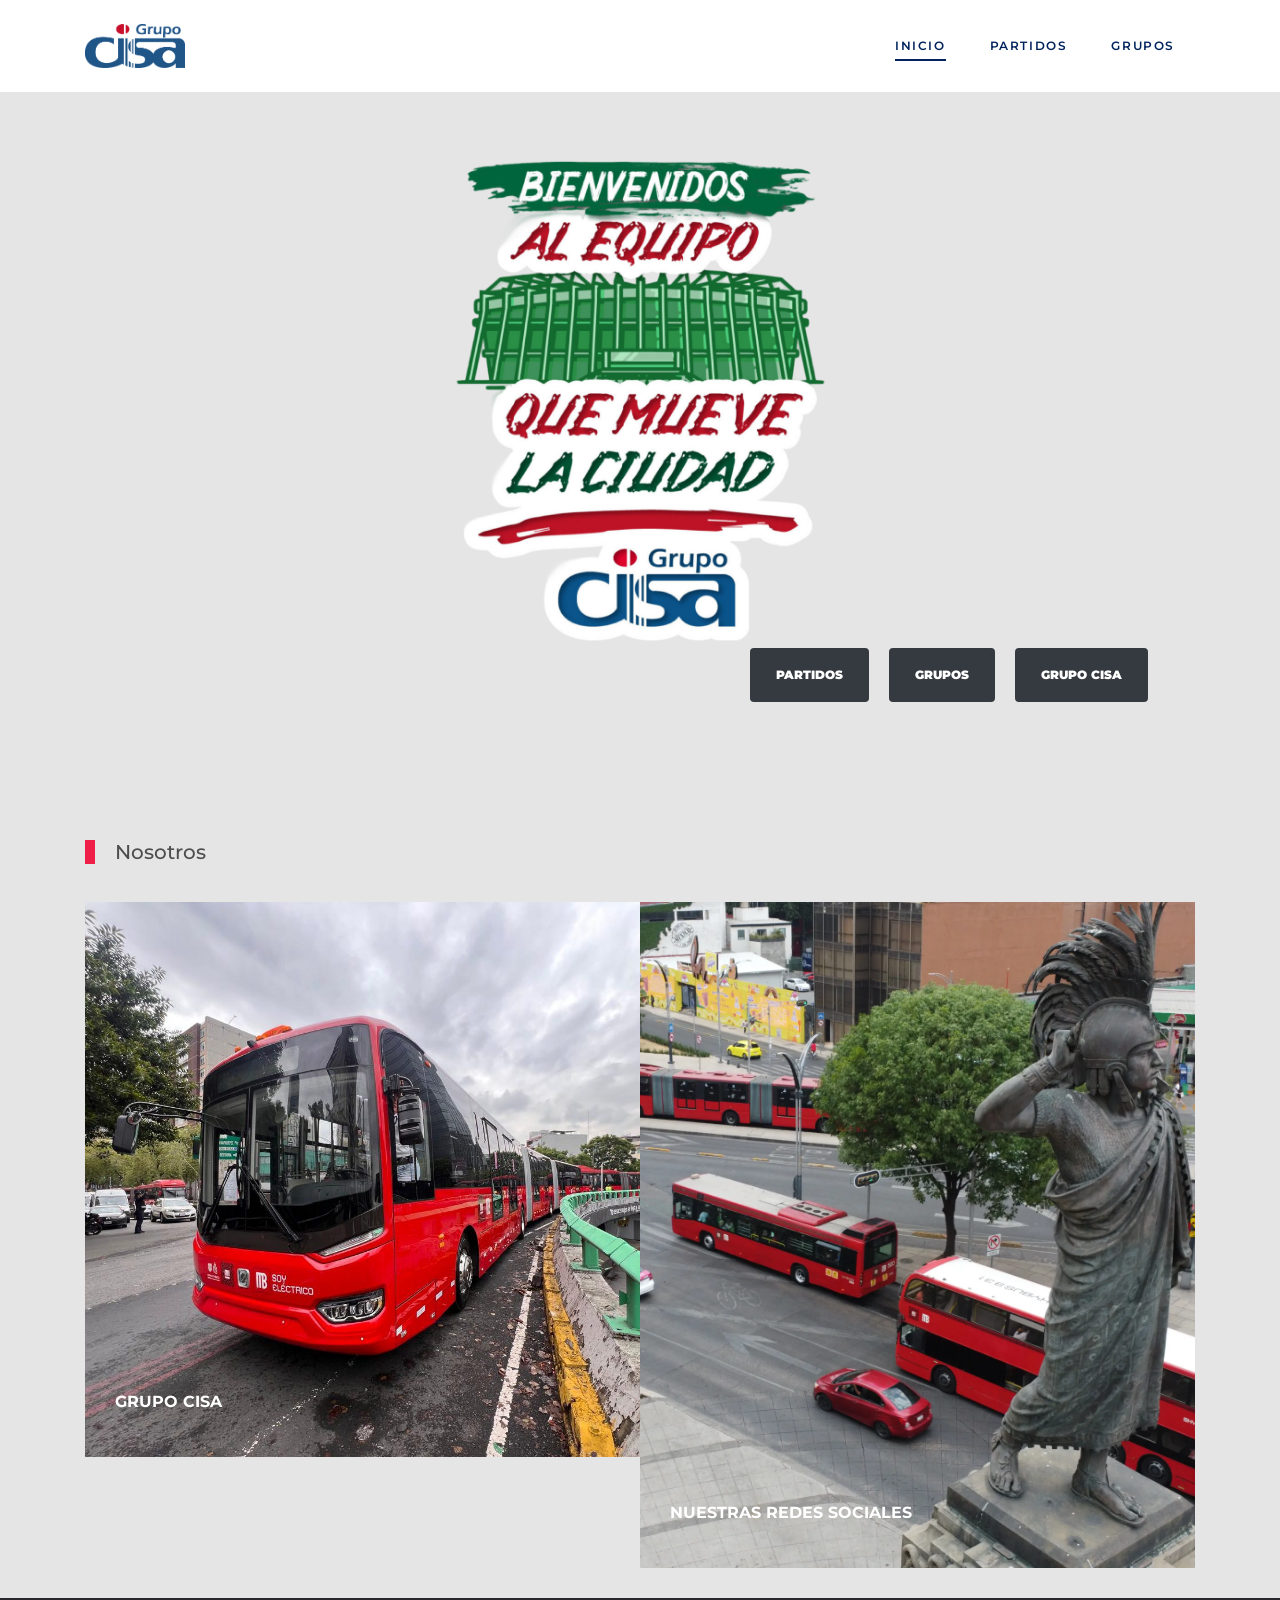
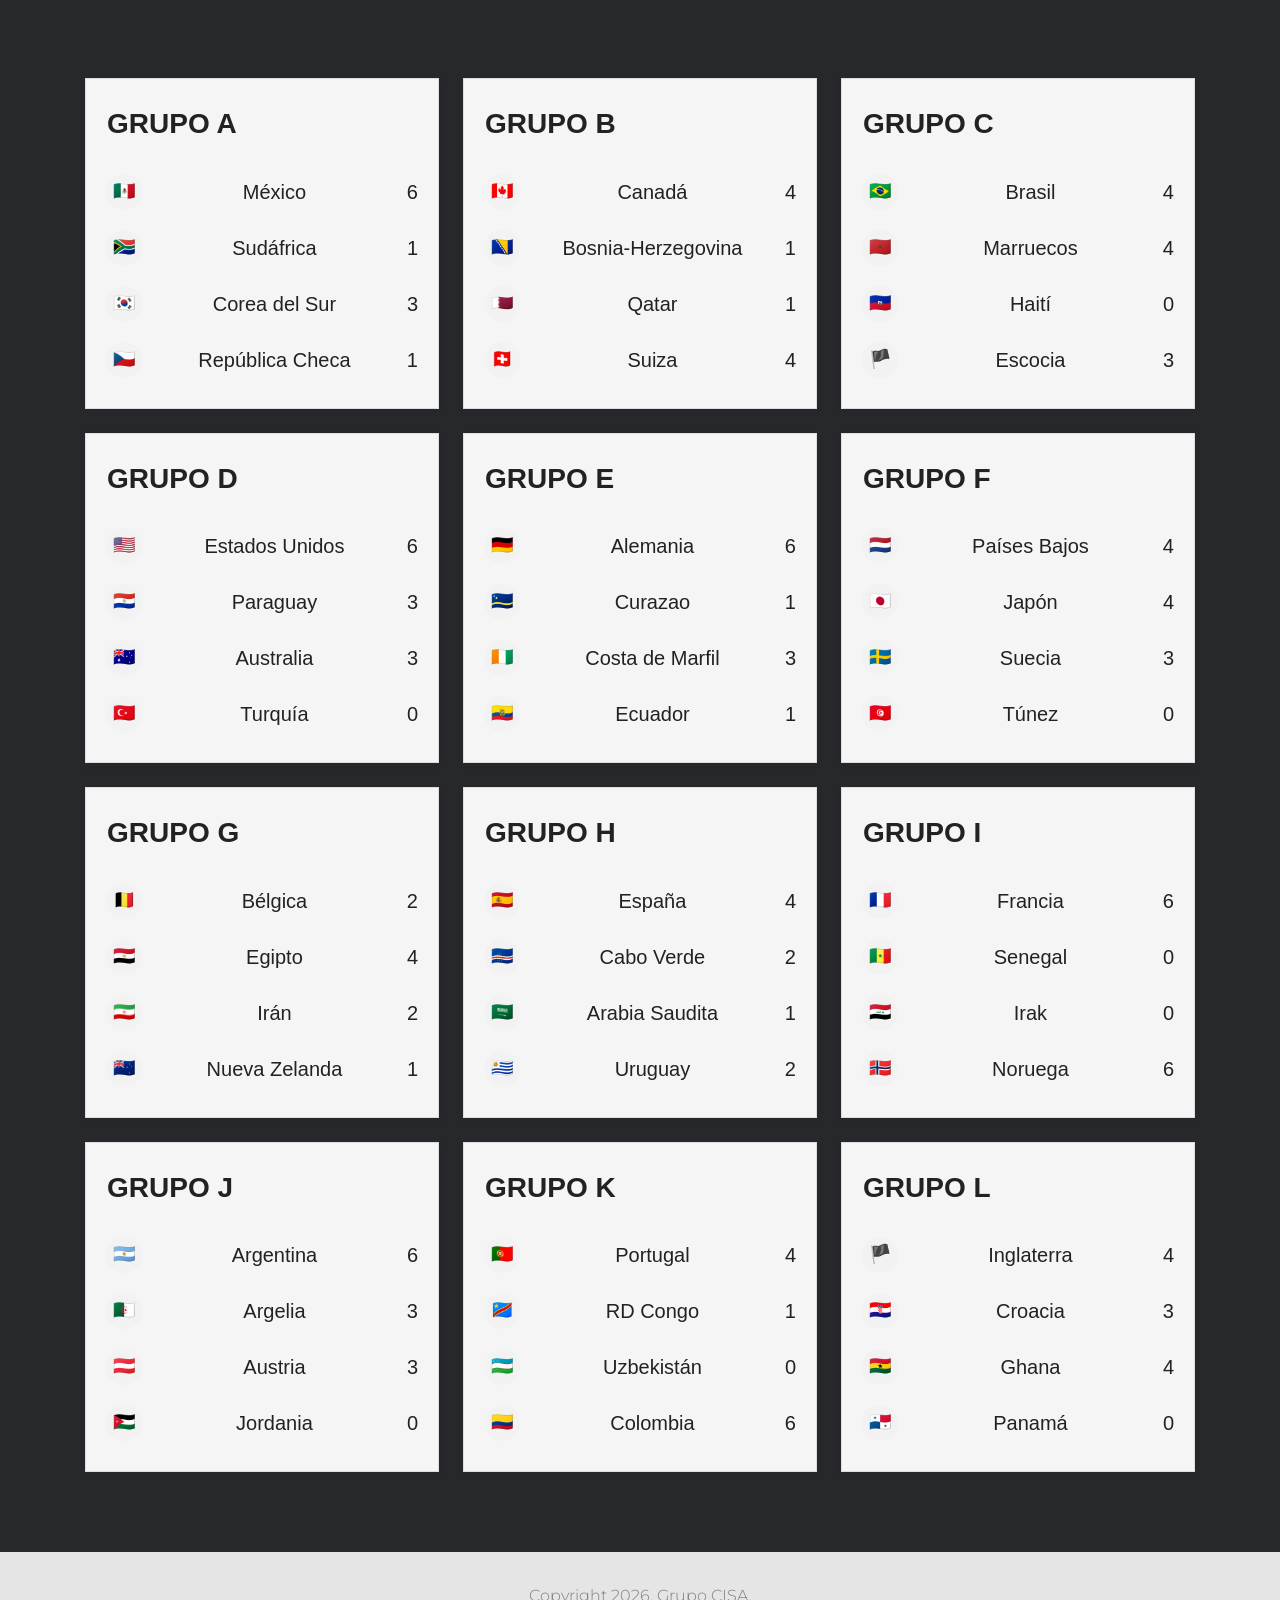
==== index.html @ ce2228f4 "23" ====
<!doctype html>
<html lang="en">
  <head>
    <title>Calendario CISA</title>
    <meta charset="utf-8" />
    <meta name="viewport" content="width=device-width, initial-scale=1, shrink-to-fit=no" />
    <link rel="apple-touch-icon" sizes="57x57" href="/apple-icon-57x57.png" />
    <link rel="apple-touch-icon" sizes="60x60" href="/apple-icon-60x60.png" />
    <link rel="apple-touch-icon" sizes="72x72" href="/apple-icon-72x72.png" />
    <link rel="apple-touch-icon" sizes="76x76" href="/apple-icon-76x76.png" />
    <link rel="apple-touch-icon" sizes="114x114" href="/apple-icon-114x114.png" />
    <link rel="apple-touch-icon" sizes="120x120" href="/apple-icon-120x120.png" />
    <link rel="apple-touch-icon" sizes="144x144" href="/apple-icon-144x144.png" />
    <link rel="apple-touch-icon" sizes="152x152" href="/apple-icon-152x152.png" />
    <link rel="apple-touch-icon" sizes="180x180" href="/apple-icon-180x180.png" />
    <link rel="icon" type="image/png" sizes="192x192" href="/android-icon-192x192.png" />
    <link rel="icon" type="image/png" sizes="32x32" href="/favicon-32x32.png" />
    <link rel="icon" type="image/png" sizes="96x96" href="/favicon-96x96.png" />
    <link rel="icon" type="image/png" sizes="16x16" href="/favicon-16x16.png" />
    <link rel="manifest" href="/manifest.json" />
    <meta name="msapplication-TileColor" content="#ffffff" />
    <meta name="msapplication-TileImage" content="/ms-icon-144x144.png" />
    <meta name="theme-color" content="#ffffff" />

    <link href="https://fonts.googleapis.com/css2?family=Montserrat:wght@400;700&display=swap" rel="stylesheet" />

    <link rel="stylesheet" href="fonts/icomoon/style.css" />

    <link rel="stylesheet" href="css/bootstrap/bootstrap.css" />
    <link rel="stylesheet" href="css/jquery-ui.css" />
    <link rel="stylesheet" href="css/owl.carousel.min.css" />
    <link rel="stylesheet" href="css/owl.theme.default.min.css" />
    <link rel="stylesheet" href="css/owl.theme.default.min.css" />

    <link rel="stylesheet" href="css/jquery.fancybox.min.css" />

    <link rel="stylesheet" href="css/bootstrap-datepicker.css" />

    <link rel="stylesheet" href="fonts/flaticon/font/flaticon.css" />

    <link rel="stylesheet" href="css/aos.css" />

    <link rel="stylesheet" href="css/style.css" />
    <link rel="stylesheet" href="https://cdnjs.cloudflare.com/ajax/libs/animate.css/4.1.1/animate.min.css" />
  </head>

  <body>
    <div class="site-wrap">
      <div class="site-mobile-menu site-navbar-target">
        <div class="site-mobile-menu-header">
          <div class="site-mobile-menu-close">
            <span class="icon-close2 js-menu-toggle"></span>
          </div>
        </div>
        <div class="site-mobile-menu-body"></div>
      </div>

      <header class="site-navbar py-4" role="banner" style="background-color: #ffffff">
        <div class="container">
          <div class="d-flex align-items-center">
            <div class="site-logo cisa-logo">
              <a href="index.html">
                <img src="imagenes-cisa/cisa-logo.png" alt="Logo" />
              </a>
            </div>
            <div class="ml-auto">
              <nav class="site-navigation position-relative text-right" role="navigation">
                <ul class="site-menu main-menu js-clone-nav mr-auto d-none d-lg-block">
                  <li class="active"><a href="index.html" class="nav-link">Inicio</a></li>
                  <li><a href="matches.html" class="nav-link">Partidos</a></li>
                  <li><a href="#grupos-div" class="nav-link">Grupos</a></li>
                </ul>
              </nav>

              <a
                href="#"
                class="d-inline-block d-lg-none site-menu-toggle js-menu-toggle text-black float-right text-blue">
                <span class="icon-menu h3 text-blue"></span
              ></a>
            </div>
          </div>
        </div>
      </header>

      <div class="hero overlay">
        <div class="container">
          <div class="row align-items-center">
            <div class="col-lg-5 ml-auto">
              <p>
                <a href="matches.html" class="btn btn-dark py-3 px-4 mr-3 mb-1 animate__animated animate__bounce"
                  >Partidos</a
                >
                <a href="#grupos-div" class="btn btn-dark py-3 px-4 mr-3 mb-1 animate__animated animate__bounce"
                  >Grupos</a
                >
                <a
                  href="https://grupocisa.com.mx/"
                  class="btn btn-dark py-3 px-4 mr-3 mb-1 animate__animated animate__pulse animate__infinite"
                  >Grupo Cisa</a
                >
              </p>
            </div>
          </div>
        </div>
      </div>

      <div class="latest-news">
        <div class="container">
          <div class="row">
            <div class="col-12 title-section cisa-rojo">
              <h2 class="heading">Nosotros</h2>
            </div>
          </div>
          <div class="row no-gutters">
            <div class="col-md-6 col-lg-6">
              <div class="post-entry">
                <a href="https://grupocisa.com.mx/">
                  <img class="metrobus-img" src="images/cisa-metrobus.jpg" alt="Image" />
                  <div class="caption">
                    <div class="caption-inner">
                      <h3 class="mb-3">GRUPO CISA</h3>
                    </div>
                  </div>
                </a>
              </div>
            </div>
            <div class="col-md-6 col-lg-6">
              <div class="post-entry">
                <a href="https://linktr.ee/grupocisa">
                  <img src="images/grupocisa.webp" alt="Image" class="last-post" />

                  <div class="caption">
                    <div class="caption-inner">
                      <h3 class="mb-3">NUESTRAS REDES SOCIALES</h3>
                    </div>
                  </div>
                </a>
              </div>
            </div>
          </div>
        </div>
      </div>

      <div class="site-section bg-dark text-white" id="grupos-div">
        <div class="container">
          <div class="row">
            <div class="col-lg-12">
              <div class="container-group">
                <div class="group-card">
                  <table>
                    <thead>
                      <tr>
                        <th>GRUPO A</th>
                      </tr>
                    </thead>
                    <tbody>
                      <tr>
                        <td class="country-cell">
                          <img src="images/mexico.svg" alt="México flag" class="flag" />
                          <span>México</span>
                          <span>6</span>
                        </td>
                      </tr>

                      <tr>
                        <td class="country-cell">
                          <img src="images/sudafrica.svg" alt="Sudáfrica flag" class="flag" />
                          <span>Sudáfrica</span>
                          <span>1</span>
                        </td>
                      </tr>

                      <tr>
                        <td class="country-cell">
                          <img src="images/corea_del_sur.svg" alt="Corea del Sur flag" class="flag" />
                          <span>Corea del Sur</span>
                          <span>3</span>
                        </td>
                      </tr>

                      <tr>
                        <td class="country-cell">
                          <img src="images/republica_checa.svg" alt="República Checa flag" class="flag" />
                          <span>República Checa</span>
                          <span>1</span>
                        </td>
                      </tr>
                    </tbody>
                  </table>
                </div>

                <div class="group-card">
                  <table>
                    <thead>
                      <tr>
                        <th>GRUPO B</th>
                      </tr>
                    </thead>
                    <tbody>
                      <tr>
                        <td class="country-cell">
                          <img src="images/canada.svg" alt="Canadá flag" class="flag" />
                          <span>Canadá</span>
                          <span>4</span>
                        </td>
                      </tr>

                      <tr>
                        <td class="country-cell">
                          <img src="images/bosnia-herzegovina.svg" alt="Bosnia-Herzegovina flag" class="flag" />
                          <span>Bosnia-Herzegovina</span>
                          <span>1</span>
                        </td>
                      </tr>

                      <tr>
                        <td class="country-cell">
                          <img src="images/qatar.svg" alt="Qatar flag" class="flag" />
                          <span>Qatar</span>
                          <span>1</span>
                        </td>
                      </tr>

                      <tr>
                        <td class="country-cell">
                          <img src="images/suiza.svg" alt="Suiza flag" class="flag" />
                          <span>Suiza</span>
                          <span>4</span>
                        </td>
                      </tr>
                    </tbody>
                  </table>
                </div>

                <div class="group-card">
                  <table>
                    <thead>
                      <tr>
                        <th>GRUPO C</th>
                      </tr>
                    </thead>
                    <tbody>
                      <tr>
                        <td class="country-cell">
                          <img src="images/brasil.svg" alt="Brasil flag" class="flag" />
                          <span>Brasil</span>
                          <span>4</span>
                        </td>
                      </tr>

                      <tr>
                        <td class="country-cell">
                          <img src="images/marruecos.svg" alt="Marruecos flag" class="flag" />
                          <span>Marruecos</span>
                          <span>4</span>
                        </td>
                      </tr>

                      <tr>
                        <td class="country-cell">
                          <img src="images/haiti.svg" alt="Haití flag" class="flag" />
                          <span>Haití</span>
                          <span>0</span>
                        </td>
                      </tr>

                      <tr>
                        <td class="country-cell">
                          <img src="images/escocia.svg" alt="Escocia flag" class="flag" />
                          <span>Escocia</span>
                          <span>3</span>
                        </td>
                      </tr>
                    </tbody>
                  </table>
                </div>

                <div class="group-card">
                  <table>
                    <thead>
                      <tr>
                        <th>GRUPO D</th>
                      </tr>
                    </thead>
                    <tbody>
                      <tr>
                        <td class="country-cell">
                          <img src="images/estados_unidos.svg" alt="Estados Unidos flag" class="flag" />
                          <span>Estados Unidos</span>
                          <span>6</span>
                        </td>
                      </tr>

                      <tr>
                        <td class="country-cell">
                          <img src="images/paraguay.svg" alt="Paraguay flag" class="flag" />
                          <span>Paraguay</span>
                          <span>3</span>
                        </td>
                      </tr>

                      <tr>
                        <td class="country-cell">
                          <img src="images/australia.svg" alt="Australia flag" class="flag" />
                          <span>Australia</span>
                          <span>3</span>
                        </td>
                      </tr>

                      <tr>
                        <td class="country-cell">
                          <img src="images/turquia.svg" alt="Turquía flag" class="flag" />
                          <span>Turquía</span>
                          <span>0</span>
                        </td>
                      </tr>
                    </tbody>
                  </table>
                </div>

                <div class="group-card">
                  <table>
                    <thead>
                      <tr>
                        <th>GRUPO E</th>
                      </tr>
                    </thead>
                    <tbody>
                      <tr>
                        <td class="country-cell">
                          <img src="images/alemania.svg" alt="Alemania flag" class="flag" />
                          <span>Alemania</span>
                          <span>6</span>
                        </td>
                      </tr>

                      <tr>
                        <td class="country-cell">
                          <img src="images/curazao.svg" alt="Curazao flag" class="flag" />
                          <span>Curazao</span>
                          <span>1</span>
                        </td>
                      </tr>

                      <tr>
                        <td class="country-cell">
                          <img src="images/costa_de_marfil.svg" alt="Costa de Marfil flag" class="flag" />
                          <span>Costa de Marfil</span>
                          <span>3</span>
                        </td>
                      </tr>

                      <tr>
                        <td class="country-cell">
                          <img src="images/ecuador.svg" alt="Ecuador flag" class="flag" />
                          <span>Ecuador</span>
                          <span>1</span>
                        </td>
                      </tr>
                    </tbody>
                  </table>
                </div>

                <div class="group-card">
                  <table>
                    <thead>
                      <tr>
                        <th>GRUPO F</th>
                      </tr>
                    </thead>
                    <tbody>
                      <tr>
                        <td class="country-cell">
                          <img src="images/paises_bajos.svg" alt="Países Bajos flag" class="flag" />
                          <span>Países Bajos</span>
                          <span>4</span>
                        </td>
                      </tr>

                      <tr>
                        <td class="country-cell">
                          <img src="images/japon.svg" alt="Japón flag" class="flag" />
                          <span>Japón</span>
                          <span>4</span>
                        </td>
                      </tr>

                      <tr>
                        <td class="country-cell">
                          <img src="images/suecia.svg" alt="Suecia flag" class="flag" />
                          <span>Suecia</span>
                          <span>3</span>
                        </td>
                      </tr>

                      <tr>
                        <td class="country-cell">
                          <img src="images/tunez.svg" alt="Túnez flag" class="flag" />
                          <span>Túnez</span>
                          <span>0</span>
                        </td>
                      </tr>
                    </tbody>
                  </table>
                </div>

                <div class="group-card">
                  <table>
                    <thead>
                      <tr>
                        <th>GRUPO G</th>
                      </tr>
                    </thead>
                    <tbody>
                      <tr>
                        <td class="country-cell">
                          <img src="images/belgica.svg" alt="Bélgica flag" class="flag" />
                          <span>Bélgica</span>
                          <span>2</span>
                        </td>
                      </tr>

                      <tr>
                        <td class="country-cell">
                          <img src="images/egipto.svg" alt="Egipto flag" class="flag" />
                          <span>Egipto</span>
                          <span>4</span>
                        </td>
                      </tr>

                      <tr>
                        <td class="country-cell">
                          <img src="images/iran.svg" alt="Irán flag" class="flag" />
                          <span>Irán</span>
                          <span>2</span>
                        </td>
                      </tr>

                      <tr>
                        <td class="country-cell">
                          <img src="images/nueva_zelanda.svg" alt="Nueva Zelanda flag" class="flag" />
                          <span>Nueva Zelanda</span>
                          <span>1</span>
                        </td>
                      </tr>
                    </tbody>
                  </table>
                </div>

                <div class="group-card">
                  <table>
                    <thead>
                      <tr>
                        <th>GRUPO H</th>
                      </tr>
                    </thead>
                    <tbody>
                      <tr>
                        <td class="country-cell">
                          <img src="images/espana.svg" alt="España flag" class="flag" />
                          <span>España</span>
                          <span>4</span>
                        </td>
                      </tr>

                      <tr>
                        <td class="country-cell">
                          <img src="images/cabo_verde.svg" alt="Cabo Verde flag" class="flag" />
                          <span>Cabo Verde</span>
                          <span>2</span>
                        </td>
                      </tr>

                      <tr>
                        <td class="country-cell">
                          <img src="images/arabia_saudita.svg" alt="Arabia Saudita flag" class="flag" />
                          <span>Arabia Saudita</span>
                          <span>1</span>
                        </td>
                      </tr>

                      <tr>
                        <td class="country-cell">
                          <img src="images/uruguay.svg" alt="Uruguay flag" class="flag" />
                          <span>Uruguay</span>
                          <span>2</span>
                        </td>
                      </tr>
                    </tbody>
                  </table>
                </div>

                <div class="group-card">
                  <table>
                    <thead>
                      <tr>
                        <th>GRUPO I</th>
                      </tr>
                    </thead>
                    <tbody>
                      <tr>
                        <td class="country-cell">
                          <img src="images/francia.svg" alt="Francia flag" class="flag" />
                          <span>Francia</span>
                          <span>6</span>
                        </td>
                      </tr>

                      <tr>
                        <td class="country-cell">
                          <img src="images/senegal.svg" alt="Senegal flag" class="flag" />
                          <span>Senegal</span>
                          <span>0</span>
                        </td>
                      </tr>

                      <tr>
                        <td class="country-cell">
                          <img src="images/irak.svg" alt="Irak flag" class="flag" />
                          <span>Irak</span>
                          <span>0</span>
                        </td>
                      </tr>

                      <tr>
                        <td class="country-cell">
                          <img src="images/noruega.svg" alt="Noruega flag" class="flag" />
                          <span>Noruega</span>
                          <span>6</span>
                        </td>
                      </tr>
                    </tbody>
                  </table>
                </div>

                <div class="group-card">
                  <table>
                    <thead>
                      <tr>
                        <th>GRUPO J</th>
                      </tr>
                    </thead>
                    <tbody>
                      <tr>
                        <td class="country-cell">
                          <img src="images/argentina.svg" alt="Argentina flag" class="flag" />
                          <span>Argentina</span>
                          <span>6</span>
                        </td>
                      </tr>

                      <tr>
                        <td class="country-cell">
                          <img src="images/argelia.svg" alt="Argelia flag" class="flag" />
                          <span>Argelia</span>
                          <span>3</span>
                        </td>
                      </tr>

                      <tr>
                        <td class="country-cell">
                          <img src="images/austria.svg" alt="Austria flag" class="flag" />
                          <span>Austria</span>
                          <span>3</span>
                        </td>
                      </tr>

                      <tr>
                        <td class="country-cell">
                          <img src="images/jordania.svg" alt="Jordania flag" class="flag" />
                          <span>Jordania</span>
                          <span>0</span>
                        </td>
                      </tr>
                    </tbody>
                  </table>
                </div>

                <div class="group-card">
                  <table>
                    <thead>
                      <tr>
                        <th>GRUPO K</th>
                      </tr>
                    </thead>
                    <tbody>
                      <tr>
                        <td class="country-cell">
                          <img src="images/portugal.svg" alt="Portugal flag" class="flag" />
                          <span>Portugal</span>
                          <span>4</span>
                        </td>
                      </tr>

                      <tr>
                        <td class="country-cell">
                          <img src="images/rd_congo.svg" alt="RD Congo flag" class="flag" />
                          <span>RD Congo</span>
                          <span>1</span>
                        </td>
                      </tr>

                      <tr>
                        <td class="country-cell">
                          <img src="images/uzbekistan.svg" alt="Uzbekistán flag" class="flag" />
                          <span>Uzbekistán</span>
                          <span>0</span>
                        </td>
                      </tr>

                      <tr>
                        <td class="country-cell">
                          <img src="images/colombia.svg" alt="Colombia flag" class="flag" />
                          <span>Colombia</span>
                          <span>6</span>
                        </td>
                      </tr>
                    </tbody>
                  </table>
                </div>

                <div class="group-card">
                  <table>
                    <thead>
                      <tr>
                        <th>GRUPO L</th>
                      </tr>
                    </thead>
                    <tbody>
                      <tr>
                        <td class="country-cell">
                          <img src="images/inglaterra.svg" alt="Inglaterra flag" class="flag" />
                          <span>Inglaterra</span>
                          <span>4</span>
                        </td>
                      </tr>

                      <tr>
                        <td class="country-cell">
                          <img src="images/croacia.svg" alt="Croacia flag" class="flag" />
                          <span>Croacia</span>
                          <span>3</span>
                        </td>
                      </tr>

                      <tr>
                        <td class="country-cell">
                          <img src="images/ghana.svg" alt="Ghana flag" class="flag" />
                          <span>Ghana</span>
                          <span>4</span>
                        </td>
                      </tr>

                      <tr>
                        <td class="country-cell">
                          <img src="images/panama.svg" alt="Panamá flag" class="flag" />
                          <span>Panamá</span>
                          <span>0</span>
                        </td>
                      </tr>
                    </tbody>
                  </table>
                </div>
              </div>
            </div>
          </div>
        </div>
      </div>
      <div class="container">
        <div class="row">
          <div class="col-lg-12">
            <p style="text-align: center; padding-top: 30px">Copyright 2026, Grupo CISA.</p>
          </div>
        </div>
      </div>
      <!-- .site-section -->
    </div>
    <!-- .site-wrap -->

    <script src="js/jquery-3.3.1.min.js"></script>
    <script src="js/jquery-migrate-3.0.1.min.js"></script>
    <script src="js/jquery-ui.js"></script>
    <script src="js/popper.min.js"></script>
    <script src="js/bootstrap.min.js"></script>
    <script src="js/owl.carousel.min.js"></script>
    <script src="js/jquery.stellar.min.js"></script>
    <script src="js/jquery.countdown.min.js"></script>
    <script src="js/bootstrap-datepicker.min.js"></script>
    <script src="js/jquery.easing.1.3.js"></script>
    <script src="js/aos.js"></script>
    <script src="js/jquery.fancybox.min.js"></script>
    <script src="js/jquery.sticky.js"></script>
    <script src="js/jquery.mb.YTPlayer.min.js"></script>

    <script src="js/main.js"></script>
  </body>
</html>
---- fonts/flaticon/font/flaticon.css ----
/*
  	Flaticon icon font: Flaticon
  	Creation date: 03/06/2019 10:47
  	*/

@font-face {
  font-family: "Flaticon";
  src: url("./Flaticon.eot");
  src: url("./Flaticon.eot?#iefix") format("embedded-opentype"),
       url("./Flaticon.woff2") format("woff2"),
       url("./Flaticon.woff") format("woff"),
       url("./Flaticon.ttf") format("truetype"),
       url("./Flaticon.svg#Flaticon") format("svg");
  font-weight: normal;
  font-style: normal;
}

@media screen and (-webkit-min-device-pixel-ratio:0) {
  @font-face {
    font-family: "Flaticon";
    src: url("./Flaticon.svg#Flaticon") format("svg");
  }
}

[class^="flaticon-"]:before, [class*=" flaticon-"]:before,
[class^="flaticon-"]:after, [class*=" flaticon-"]:after {   
  font-family: Flaticon;
        font-family: "Flaticon";
  font-style: normal;
  font-weight: normal;
  font-variant: normal;
  line-height: 1;
  text-decoration: inherit;
  text-rendering: optimizeLegibility;
  text-transform: none;
  -moz-osx-font-smoothing: grayscale;
  -webkit-font-smoothing: antialiased;
  font-smoothing: antialiased;
}

.flaticon-muscle:before { content: "\f100"; }
.flaticon-stationary-bike:before { content: "\f101"; }
.flaticon-banana:before { content: "\f102"; }
.flaticon-heart:before { content: "\f103"; }
.flaticon-scale:before { content: "\f104"; }
.flaticon-weight:before { content: "\f105"; }
---- css/style.css ----
/* Base */
body {
  line-height: 1.7;
  color: gray;
  font-weight: 300;
  background-color: #e5e5e5;
  font-size: 16px;
}

::-moz-selection {
  background: #000;
  color: #fff;
}

::selection {
  background: #000;
  color: #fff;
}

a {
  -webkit-transition: 0.3s all ease;
  -o-transition: 0.3s all ease;
  transition: 0.3s all ease;
}
a:hover {
  text-decoration: none;
}

h1,
h2,
h3,
h4,
h5,
.h1,
.h2,
.h3,
.h4,
.h5 {
  font-family:
    "Montserrat",
    -apple-system,
    BlinkMacSystemFont,
    "Segoe UI",
    Roboto,
    "Helvetica Neue",
    Arial,
    sans-serif,
    "Apple Color Emoji",
    "Segoe UI Emoji",
    "Segoe UI Symbol",
    "Noto Color Emoji";
  color: #fff;
}

.border-2 {
  border-width: 2px;
}

.text-black {
  color: #000 !important;
}

.bg-black {
  background: #000 !important;
}

.color-black-opacity-5 {
  color: rgba(0, 0, 0, 0.5);
}

.color-white-opacity-5 {
  color: rgba(255, 255, 255, 0.5);
}

.site-wrap:before {
  display: none;
  -webkit-transition: 0.3s all ease-in-out;
  -o-transition: 0.3s all ease-in-out;
  transition: 0.3s all ease-in-out;
  background: rgba(0, 0, 0, 0.6);
  content: "";
  position: absolute;
  z-index: 2000;
  top: 0;
  left: 0;
  right: 0;
  bottom: 0;
  opacity: 0;
  visibility: hidden;
}

.offcanvas-menu .site-wrap {
  height: 100%;
  width: 100%;
  z-index: 2;
}
.offcanvas-menu .site-wrap:before {
  opacity: 1;
  visibility: visible;
}

.btn {
  text-transform: uppercase;
  font-size: 12px;
  font-weight: 900;
  border-width: 2px;
}
.btn:hover,
.btn:active,
.btn:focus {
  outline: none;
  -webkit-box-shadow: none !important;
  box-shadow: none !important;
}
.btn.btn-primary:hover {
  border-color: #fff;
  background: transparent;
  color: #fff;
}
.btn.btn-black {
  border-width: 2px;
  border-color: #000;
  background: #000;
  color: #fff;
}
.btn.btn-black:hover {
  color: #000;
  background-color: transparent;
}
.btn.btn-black.btn-outline-black {
  color: #000;
  background-color: transparent;
}
.btn.btn-black.btn-outline-black:hover {
  border-color: #000;
  background: #000;
  color: #fff;
}
.btn.btn-white {
  border-width: 2px;
  border-color: #fff;
  background: #fff;
  color: #000;
}
.btn.btn-white:hover {
  color: #fff;
  background-color: transparent;
}
.btn.btn-white.btn-outline-white {
  color: #fff;
  background-color: transparent;
}
.btn.btn-white.btn-outline-white:hover {
  border-color: #fff;
  background: #fff;
  color: #000;
}

.line-height-1 {
  line-height: 1 !important;
}

.bg-black {
  background: #000;
}

.form-control {
  height: 43px;
  border-radius: 4px;
  background: none;
  border-width: 1px;
  color: #fff !important;
  border-color: rgba(255, 255, 255, 0.2);
  font-family:
    "Montserrat",
    -apple-system,
    BlinkMacSystemFont,
    "Segoe UI",
    Roboto,
    "Helvetica Neue",
    Arial,
    sans-serif,
    "Apple Color Emoji",
    "Segoe UI Emoji",
    "Segoe UI Symbol",
    "Noto Color Emoji";
}
.form-control:active,
.form-control:focus {
  border-color: #ee1e46;
  background: none;
}
.form-control:hover,
.form-control:active,
.form-control:focus {
  -webkit-box-shadow: none !important;
  box-shadow: none !important;
}

.site-section {
  padding: 2.5em 0;
}
@media (min-width: 768px) {
  .site-section {
    padding: 5em 0;
  }
}
.site-section.site-section-sm {
  padding: 4em 0;
}

.site-section-heading {
  padding-bottom: 20px;
  margin-bottom: 0px;
  position: relative;
  font-size: 30px;
}

.border-top {
  border-top: 1px solid #edf0f5 !important;
}

.bg-text-line {
  display: inline;
  background: #000;
  -webkit-box-shadow:
    20px 0 0 #000,
    -20px 0 0 #000;
  box-shadow:
    20px 0 0 #000,
    -20px 0 0 #000;
}

.text-white-opacity-05 {
  color: rgba(255, 255, 255, 0.5);
}

.text-black-opacity-05 {
  color: rgba(0, 0, 0, 0.5);
}

.hover-bg-enlarge {
  overflow: hidden;
  position: relative;
}
@media (max-width: 991.98px) {
  .hover-bg-enlarge {
    height: auto !important;
  }
}
.hover-bg-enlarge > div {
  -webkit-transform: scale(1);
  -ms-transform: scale(1);
  transform: scale(1);
  -webkit-transition: 0.8s all ease-in-out;
  -o-transition: 0.8s all ease-in-out;
  transition: 0.8s all ease-in-out;
}
.hover-bg-enlarge:hover > div,
.hover-bg-enlarge:focus > div,
.hover-bg-enlarge:active > div {
  -webkit-transform: scale(1.2);
  -ms-transform: scale(1.2);
  transform: scale(1.2);
}
@media (max-width: 991.98px) {
  .hover-bg-enlarge .bg-image-md-height {
    height: 300px !important;
  }
}

.bg-image {
  background-size: cover;
  background-position: center center;
  background-repeat: no-repeat;
  background-attachment: fixed;
}
.bg-image.overlay {
  position: relative;
}
.bg-image.overlay:after {
  position: absolute;
  content: "";
  top: 0;
  left: 0;
  right: 0;
  bottom: 0;
  z-index: 0;
  width: 100%;
  background: rgba(0, 0, 0, 0.7);
}
.bg-image > .container {
  position: relative;
  z-index: 1;
}

@media (max-width: 991.98px) {
  .img-md-fluid {
    max-width: 100%;
  }
}

@media (max-width: 991.98px) {
  .display-1,
  .display-3 {
    font-size: 3rem;
  }
}

.play-single-big {
  width: 90px;
  height: 90px;
  display: inline-block;
  border: 2px solid #fff;
  color: #fff !important;
  border-radius: 50%;
  position: relative;
  -webkit-transition: 0.3s all ease-in-out;
  -o-transition: 0.3s all ease-in-out;
  transition: 0.3s all ease-in-out;
}
.play-single-big > span {
  font-size: 50px;
  position: absolute;
  top: 50%;
  left: 50%;
  -webkit-transform: translate(-40%, -50%);
  -ms-transform: translate(-40%, -50%);
  transform: translate(-40%, -50%);
}
.play-single-big:hover {
  width: 120px;
  height: 120px;
}

.overlap-to-top {
  margin-top: -150px;
}

.ul-check {
  margin-bottom: 50px;
}
.ul-check li {
  position: relative;
  padding-left: 35px;
  margin-bottom: 15px;
  line-height: 1.5;
}
.ul-check li:before {
  left: 0;
  font-size: 20px;
  top: -0.3rem;
  font-family: "icomoon";
  content: "\e5ca";
  position: absolute;
}
.ul-check.white li:before {
  color: #fff;
}
.ul-check.success li:before {
  color: #8bc34a;
}
.ul-check.primary li:before {
  color: #ee1e46;
}

.select-wrap,
.wrap-icon {
  position: relative;
}
.select-wrap .icon,
.wrap-icon .icon {
  position: absolute;
  right: 10px;
  top: 50%;
  -webkit-transform: translateY(-50%);
  -ms-transform: translateY(-50%);
  transform: translateY(-50%);
  font-size: 22px;
}
.select-wrap select,
.wrap-icon select {
  -webkit-appearance: none;
  -moz-appearance: none;
  appearance: none;
  width: 100%;
}

/* Navbar */
.site-logo {
  position: relative;
  font-weight: 900;
  font-size: 1.3rem;
}
.site-logo a {
  color: #fff;
}

.site-logo a img {
  max-width: 200px;
}

.site-navbar {
  margin-bottom: 0px;
  z-index: 1999;
  position: absolute;
  width: 100%;
}
.site-navbar .container-fluid {
  padding-left: 7rem;
  padding-right: 7rem;
}
.site-navbar .site-navigation.border-bottom {
  border-bottom: 1px solid #00235d !important;
}
.site-navbar .site-navigation .site-menu {
  margin-bottom: 0;
}
.site-navbar .site-navigation .site-menu .active > a {
  display: inline-block;
  position: relative;
}
.site-navbar .site-navigation .site-menu .active > a:before {
  content: "";
  position: absolute;
  bottom: 0;
  left: 20px;
  right: 20px;
  height: 2px;
  background: #00235d;
}
.site-navbar .site-navigation .site-menu a {
  text-decoration: none !important;
  display: inline-block;
}
.site-navbar .site-navigation .site-menu > li {
  display: inline-block;
}
.site-navbar .site-navigation .site-menu > li > a {
  padding: 5px 20px;
  color: #00235d;
  font-size: 12px;
  letter-spacing: 0.1rem;
  text-transform: uppercase;
  font-weight: 600;
  display: inline-block;
  text-decoration: none !important;
}
.site-navbar .site-navigation .site-menu > li > a:hover {
  color: #00235d;
}
.site-navbar .site-navigation .site-menu .has-children {
  position: relative;
}
.site-navbar .site-navigation .site-menu .has-children > a {
  position: relative;
  padding-right: 20px;
}
.site-navbar .site-navigation .site-menu .has-children > a:before {
  position: absolute;
  content: "\e313";
  font-size: 16px;
  top: 50%;
  right: 0;
  -webkit-transform: translateY(-50%);
  -ms-transform: translateY(-50%);
  transform: translateY(-50%);
  font-family: "icomoon";
}
.site-navbar .site-navigation .site-menu .has-children .dropdown {
  visibility: hidden;
  opacity: 0;
  top: 100%;
  position: absolute;
  text-align: left;
  border-top: 2px solid #ee1e46;
  -webkit-box-shadow: 0 2px 10px -2px rgba(0, 0, 0, 0.1);
  box-shadow: 0 2px 10px -2px rgba(0, 0, 0, 0.1);
  border-left: 1px solid #edf0f5;
  border-right: 1px solid #edf0f5;
  border-bottom: 1px solid #edf0f5;
  padding: 0px 0;
  margin-top: 20px;
  margin-left: 0px;
  background: #fff;
  -webkit-transition: 0.2s 0s;
  -o-transition: 0.2s 0s;
  transition: 0.2s 0s;
}
.site-navbar .site-navigation .site-menu .has-children .dropdown.arrow-top {
  position: absolute;
}
.site-navbar .site-navigation .site-menu .has-children .dropdown.arrow-top:before {
  bottom: 100%;
  left: 20%;
  border: solid transparent;
  content: " ";
  height: 0;
  width: 0;
  position: absolute;
  pointer-events: none;
}
.site-navbar .site-navigation .site-menu .has-children .dropdown.arrow-top:before {
  border-color: rgba(136, 183, 213, 0);
  border-bottom-color: #fff;
  border-width: 10px;
  margin-left: -10px;
}
.site-navbar .site-navigation .site-menu .has-children .dropdown a {
  text-transform: none;
  letter-spacing: normal;
  -webkit-transition: 0s all;
  -o-transition: 0s all;
  transition: 0s all;
  color: #343a40;
}
.site-navbar .site-navigation .site-menu .has-children .dropdown .active > a {
  color: #ee1e46 !important;
}
.site-navbar .site-navigation .site-menu .has-children .dropdown > li {
  list-style: none;
  padding: 0;
  margin: 0;
  min-width: 200px;
}
.site-navbar .site-navigation .site-menu .has-children .dropdown > li > a {
  padding: 9px 20px;
  display: block;
}
.site-navbar .site-navigation .site-menu .has-children .dropdown > li > a:hover {
  background: #f4f5f9;
  color: #25262a;
}
.site-navbar .site-navigation .site-menu .has-children .dropdown > li.has-children > a:before {
  content: "\e315";
  right: 20px;
}
.site-navbar .site-navigation .site-menu .has-children .dropdown > li.has-children > .dropdown,
.site-navbar .site-navigation .site-menu .has-children .dropdown > li.has-children > ul {
  left: 100%;
  top: 0;
}
.site-navbar .site-navigation .site-menu .has-children .dropdown > li.has-children:hover > a,
.site-navbar .site-navigation .site-menu .has-children .dropdown > li.has-children:active > a,
.site-navbar .site-navigation .site-menu .has-children .dropdown > li.has-children:focus > a {
  background: #f4f5f9;
  color: #25262a;
}
.site-navbar .site-navigation .site-menu .has-children:hover > a,
.site-navbar .site-navigation .site-menu .has-children:focus > a,
.site-navbar .site-navigation .site-menu .has-children:active > a {
  color: #ee1e46;
}
.site-navbar .site-navigation .site-menu .has-children:hover,
.site-navbar .site-navigation .site-menu .has-children:focus,
.site-navbar .site-navigation .site-menu .has-children:active {
  cursor: pointer;
}
.site-navbar .site-navigation .site-menu .has-children:hover > .dropdown,
.site-navbar .site-navigation .site-menu .has-children:focus > .dropdown,
.site-navbar .site-navigation .site-menu .has-children:active > .dropdown {
  -webkit-transition-delay: 0s;
  -o-transition-delay: 0s;
  transition-delay: 0s;
  margin-top: 0px;
  visibility: visible;
  opacity: 1;
}
.site-navbar .site-navigation .site-menu.site-menu-dark > li > a {
  color: #000;
}

.site-mobile-menu {
  width: 300px;
  position: fixed;
  right: 0;
  z-index: 2000;
  padding-top: 20px;
  background: #fff;
  height: calc(100vh);
  -webkit-transform: translateX(110%);
  -ms-transform: translateX(110%);
  transform: translateX(110%);
  -webkit-box-shadow: -10px 0 20px -10px rgba(0, 0, 0, 0.1);
  box-shadow: -10px 0 20px -10px rgba(0, 0, 0, 0.1);
  -webkit-transition: 0.3s all ease-in-out;
  -o-transition: 0.3s all ease-in-out;
  transition: 0.3s all ease-in-out;
}
.offcanvas-menu .site-mobile-menu {
  -webkit-transform: translateX(0%);
  -ms-transform: translateX(0%);
  transform: translateX(0%);
}
.site-mobile-menu .site-mobile-menu-header {
  width: 100%;
  float: left;
  padding-left: 20px;
  padding-right: 20px;
}
.site-mobile-menu .site-mobile-menu-header .site-mobile-menu-close {
  float: right;
  margin-top: 8px;
}
.site-mobile-menu .site-mobile-menu-header .site-mobile-menu-close span {
  font-size: 30px;
  display: inline-block;
  padding-left: 10px;
  padding-right: 0px;
  line-height: 1;
  cursor: pointer;
  -webkit-transition: 0.3s all ease;
  -o-transition: 0.3s all ease;
  transition: 0.3s all ease;
}
.site-mobile-menu .site-mobile-menu-header .site-mobile-menu-close span:hover {
  color: #25262a;
}
.site-mobile-menu .site-mobile-menu-header .site-mobile-menu-logo {
  float: left;
  margin-top: 10px;
  margin-left: 0px;
}
.site-mobile-menu .site-mobile-menu-header .site-mobile-menu-logo a {
  display: inline-block;
  text-transform: uppercase;
}
.site-mobile-menu .site-mobile-menu-header .site-mobile-menu-logo a img {
  max-width: 70px;
}
.site-mobile-menu .site-mobile-menu-header .site-mobile-menu-logo a:hover {
  text-decoration: none;
}
.site-mobile-menu .site-mobile-menu-body {
  overflow-y: scroll;
  -webkit-overflow-scrolling: touch;
  position: relative;
  padding: 0 20px 20px 20px;
  height: calc(100vh - 52px);
  padding-bottom: 150px;
}
.site-mobile-menu .site-nav-wrap {
  padding: 0;
  margin: 0;
  list-style: none;
  position: relative;
}
.site-mobile-menu .site-nav-wrap a {
  padding: 10px 20px;
  display: block;
  position: relative;
  color: #212529;
}
.site-mobile-menu .site-nav-wrap a:hover {
  color: #00235d;
}
.site-mobile-menu .site-nav-wrap li {
  position: relative;
  display: block;
}
.site-mobile-menu .site-nav-wrap li.active > a {
  color: #00235d;
}
.site-mobile-menu .site-nav-wrap .arrow-collapse {
  position: absolute;
  right: 0px;
  top: 10px;
  z-index: 20;
  width: 36px;
  height: 36px;
  text-align: center;
  cursor: pointer;
  border-radius: 50%;
}
.site-mobile-menu .site-nav-wrap .arrow-collapse:hover {
  background: #f8f9fa;
}
.site-mobile-menu .site-nav-wrap .arrow-collapse:before {
  font-size: 12px;
  z-index: 20;
  font-family: "icomoon";
  content: "\f078";
  position: absolute;
  top: 50%;
  left: 50%;
  -webkit-transform: translate(-50%, -50%) rotate(-180deg);
  -ms-transform: translate(-50%, -50%) rotate(-180deg);
  transform: translate(-50%, -50%) rotate(-180deg);
  -webkit-transition: 0.3s all ease;
  -o-transition: 0.3s all ease;
  transition: 0.3s all ease;
}
.site-mobile-menu .site-nav-wrap .arrow-collapse.collapsed:before {
  -webkit-transform: translate(-50%, -50%);
  -ms-transform: translate(-50%, -50%);
  transform: translate(-50%, -50%);
}
.site-mobile-menu .site-nav-wrap > li {
  display: block;
  position: relative;
  float: left;
  width: 100%;
}
.site-mobile-menu .site-nav-wrap > li > a {
  padding-left: 20px;
  font-size: 20px;
}
.site-mobile-menu .site-nav-wrap > li > ul {
  padding: 0;
  margin: 0;
  list-style: none;
}
.site-mobile-menu .site-nav-wrap > li > ul > li {
  display: block;
}
.site-mobile-menu .site-nav-wrap > li > ul > li > a {
  padding-left: 40px;
  font-size: 16px;
}
.site-mobile-menu .site-nav-wrap > li > ul > li > ul {
  padding: 0;
  margin: 0;
}
.site-mobile-menu .site-nav-wrap > li > ul > li > ul > li {
  display: block;
}
.site-mobile-menu .site-nav-wrap > li > ul > li > ul > li > a {
  font-size: 16px;
  padding-left: 60px;
}
.site-mobile-menu .site-nav-wrap[data-class="social"] {
  float: left;
  width: 100%;
  margin-top: 30px;
  padding-bottom: 5em;
}
.site-mobile-menu .site-nav-wrap[data-class="social"] > li {
  width: auto;
}
.site-mobile-menu .site-nav-wrap[data-class="social"] > li:first-child a {
  padding-left: 15px !important;
}

.sticky-wrapper {
  position: absolute;
  z-index: 100;
  width: 100%;
}
.sticky-wrapper + .site-blocks-cover {
  margin-top: 96px;
}
.sticky-wrapper .site-navbar {
  -webkit-transition: 0.3s all ease;
  -o-transition: 0.3s all ease;
  transition: 0.3s all ease;
}
.sticky-wrapper .site-navbar .site-menu > li {
  display: inline-block;
}
.sticky-wrapper .site-navbar .site-menu > li > a.active {
  color: #fff;
  position: relative;
}
.sticky-wrapper .site-navbar .site-menu > li > a.active:after {
  height: 2px;
  background: #fff;
  content: "";
  position: absolute;
  bottom: 0;
  left: 20px;
  right: 20px;
}
.sticky-wrapper.is-sticky .site-navbar {
  -webkit-box-shadow: 4px 0 20px -5px rgba(0, 0, 0, 0.2);
  box-shadow: 4px 0 20px -5px rgba(0, 0, 0, 0.2);
  background: #fff;
}
.sticky-wrapper.is-sticky .site-navbar .site-logo a {
  color: #000;
}
.sticky-wrapper.is-sticky .site-navbar .site-logo a img {
  width: 70px;
}
.sticky-wrapper.is-sticky .site-navbar .site-menu > li {
  display: inline-block;
}
.sticky-wrapper.is-sticky .site-navbar .site-menu > li > a {
  padding: 5px 20px;
  color: #000;
  display: inline-block;
  text-decoration: none !important;
}
.sticky-wrapper.is-sticky .site-navbar .site-menu > li > a:hover {
  color: #ee1e46;
}
.sticky-wrapper.is-sticky .site-navbar .site-menu > li > a.active:after {
  background: #ee1e46;
}
.sticky-wrapper .shrink {
  padding-top: 10px !important;
  padding-bottom: 10px !important;
}

/* Blocks */
.hero {
  background-size: cover;
  background-repeat: no-repeat;
  background-position: center center;
}

.hero.overlay {
  background-image: url("../images/bg_3.jpg");
}

.hero,
.hero > .container > .row {
  height: 90vh;
  min-height: 500px;
}
.hero.overlay:before {
  content: "";
  position: absolute;
  background: rgba(0, 0, 0, 0);
  top: 0;
  left: 0;
  right: 0;
  bottom: 0;
}

@media screen and (min-width: 1200px) {
  .hero {
    background-size: contain;
    background-repeat: no-repeat;
    background-position: center center;
  }

  .hero.overlay {
    background-image: url("../images/bg_3_transparent.png");
  }

  .hero.overlay:before {
    display: none;
    content: "";
    position: absolute;
    background: rgba(0, 0, 0, 0);
    top: 0;
    left: 0;
    right: 0;
    bottom: 0;
  }
}

.hero.overlay p {
  position: relative;
  top: 280px;
}

.hero h1 {
  font-weight: 700;
  font-size: 4rem;
}
@media (max-width: 991.98px) {
  .hero h1 {
    font-size: 2.5rem;
  }
}
.hero p {
  color: rgba(255, 255, 255, 0.7);
}

#date-countdown {
  margin-bottom: 20px;
}
#date-countdown .countdown-block {
  display: inline-block;
  font-size: 12px;
  border-radius: 7px;
  color: #fff;
  padding-top: 10px;
  padding-bottom: 10px;
  width: 80px;
  margin-right: 8px;
  text-align: center;
}
#date-countdown .countdown-block .label {
  line-height: 1.2;
  font-size: 2rem;
  display: block;
}

#date-countdown2 {
  margin-bottom: 20px;
}
#date-countdown2 .countdown-block {
  display: inline-block;
  font-size: 12px;
  border-radius: 7px;
  color: #fff;
  padding-top: 10px;
  padding-bottom: 10px;
  width: 80px;
  margin-right: 8px;
  text-align: center;
}
#date-countdown2 .countdown-block .label {
  line-height: 1.2;
  font-size: 1rem;
  display: block;
}

.more {
  text-transform: uppercase;
  font-size: 12px;
  font-weight: 800;
}
.more.light {
  color: #fff;
}

.team-vs {
  background-color: #0d0f13;
  overflow: hidden;
  border-radius: 10px;
  margin-top: -90px;
  position: relative;
  -webkit-box-shadow: 0 15px 30px 0 rgba(0, 0, 0, 0.1);
  box-shadow: 0 15px 30px 0 rgba(0, 0, 0, 0.1);
}
.team-vs .score,
.team-vs .match-details {
  position: absolute;
  top: 50%;
  left: 48%;
  -webkit-transform: translate(-50%, -50%);
  -ms-transform: translate(-50%, -50%);
  transform: translate(-50%, -50%);
  color: #fff;
  font-size: 3rem;
  font-weight: 700;
  z-index: 2;
  letter-spacing: 0.2em;
}
@media (max-width: 991.98px) {
  .team-vs .score {
    font-size: 2rem;
    left: 50%;
  }
}
.team-vs h3 {
  font-size: 20px;
  color: #fff;
  font-weight: 900;
  margin-bottom: 20px;
}
.team-vs ul {
  color: #fff;
}
.team-vs .team-details {
  position: relative;
  z-index: 2;
}
.team-vs .team-details img {
  max-width: 20px;
}
.team-vs .team-1,
.team-vs .team-2 {
  padding: 30px;
}
.team-vs .team-2 {
  position: relative;
}
.team-vs .team-2:before {
  position: absolute;
  background: #f6d743;
  background: #d4a83e;
  content: "";
  left: -12%;
  right: 0;
  top: 0;
  width: 200%;
  height: 200%;
  -webkit-transform: skew(-15deg);
  -ms-transform: skew(-15deg);
  transform: skew(-15deg);
}

.latest-news {
  padding: 30px 0;
}
.latest-news .post-entry {
  position: relative;
  overflow: hidden;
}
.latest-news .post-entry img {
  -webkit-transition: 0.3s all ease;
  -o-transition: 0.3s all ease;
  transition: 0.3s all ease;
  -webkit-transform: scale(1);
  -ms-transform: scale(1);
  transform: scale(1);
}
.latest-news .post-entry:before {
  content: "";
  width: 0;
  height: 5px;
  position: absolute;
  bottom: 0;
  left: 0;
  -webkit-transition: 0.3s all ease;
  -o-transition: 0.3s all ease;
  transition: 0.3s all ease;
  background-color: #fcb91f;
  z-index: 2;
}
.latest-news .post-entry .caption {
  position: absolute;
  top: 0;
  left: 0;
  right: 0;
  bottom: 0;
  z-index: 2;
  z-index: 1;
}
.latest-news .post-entry .caption:before {
  content: "";
  position: absolute;
  top: 0;
  z-index: -1;
  left: 0;
  right: 0;
  bottom: 0;
  -webkit-transition: 0.3s all ease;
  -o-transition: 0.3s all ease;
  transition: 0.3s all ease;
  background: rgba(0, 0, 0, 0);
}
.latest-news .post-entry .caption .caption-inner {
  position: absolute;
  bottom: 30px;
  left: 30px;
  right: 30px;
}
.latest-news .post-entry .caption .caption-inner h3 {
  font-size: 16px;
  font-weight: 700;
  color: #fff;
}
.latest-news .post-entry .author .img {
  -webkit-box-flex: 0;
  -ms-flex: 0 0 40px;
  flex: 0 0 40px;
}
.latest-news .post-entry .author .img img {
  max-width: 100%;
  border-radius: 50%;
}
.latest-news .post-entry .author .text h4 {
  color: #fff;
  font-weight: 700;
}
.latest-news .post-entry .author .text span {
  color: rgba(255, 255, 255, 0.5);
}
.latest-news .post-entry .author .text h4,
.latest-news .post-entry .author .text span {
  margin: 0;
  line-height: 1;
  font-size: 14px;
}
.latest-news .post-entry:hover img {
  -webkit-transform: scale(1.1);
  -ms-transform: scale(1.1);
  transform: scale(1.1);
}
.latest-news .post-entry:hover .caption:before {
  background: rgba(0, 0, 0, 0.4);
}
.latest-news .post-entry:hover:before {
  width: 100%;
}

.video-media {
  position: relative;
}
.video-media:before {
  position: absolute;
  content: "";
  top: 0;
  left: 0;
  right: 0;
  bottom: 0;
  background: rgba(0, 0, 0, 0.3);
}
.video-media .play-button {
  position: absolute;
  display: block;
  bottom: 20px;
  left: 20px;
  font-size: 20px;
  font-weight: 700;
  color: #fff;
  width: 100%;
}
.video-media .play-button .icon {
  -webkit-box-flex: 0;
  -ms-flex: 0 0 50px;
  flex: 0 0 50px;
  height: 50px;
  border-radius: 50%;
  background: #ee1e46;
  position: relative;
}
.video-media .play-button .icon:before {
  content: "";
  position: absolute;
  left: -5px;
  top: -5px;
  width: 60px;
  height: 60px;
  border: 2px solid #ee1e46;
  border-radius: 50%;
}
.video-media .play-button .icon > span {
  position: absolute;
  top: 50%;
  color: #fff;
  left: 55%;
  font-size: 18px;
  -webkit-transform: translate(-50%, -50%);
  -ms-transform: translate(-50%, -50%);
  transform: translate(-50%, -50%);
}
.video-media .play-button .meta {
  font-size: 12px;
}
.video-media .play-button .caption {
  width: 100%;
}
.video-media .play-button .caption h3 {
  line-height: 1;
  color: #fff;
  font-weight: 700;
  font-size: 18px;
}

.widget-next-match {
  border: 1px solid rgba(255, 255, 255, 0.1);
}

.widget-vs {
  width: 100%;
}
.widget-vs img {
  max-width: 120px;
}
.widget-vs h3 {
  color: #fff;
  font-weight: 700;
  font-size: 18px;
}
.widget-vs .vs > span {
  display: inline-block;
  font-size: 16px;
  background: #ee1e46;
  padding: 5px 20px;
  border-radius: 30px;
  color: #fff;
  font-weight: 700;
}

.widget-vs-contents {
  padding-bottom: 0px;
}
.widget-vs-contents h4 {
  color: #ee1e46;
  font-size: 16px;
  font-weight: 700;
}

.widget-title {
  padding: 16px 20px;
  color: #fff;
  background-color: #ee1e46;
}
.widget-title h3 {
  margin: 0;
  padding: 0;
  font-size: 16px;
  color: #fff;
  font-weight: 700;
}

.widget-body {
  padding: 20px;
}

.title-section {
  margin-bottom: 30px;
}
.title-section .heading {
  color: #4d4d4d;
  font-size: 20px;
  position: relative;
  padding-left: 30px;
}
.title-section .heading:before {
  position: absolute;
  content: "";
  width: 10px;
  top: 0;
  left: 0;
  bottom: 0;
  background: #d4a83e;
}

.custom-table {
  margin-bottom: 0;
}
.custom-table thead tr th {
  background: #d4a83e;
  color: #fff;
  border: none;
}
.custom-table tbody tr td {
  border: none;
  border-bottom: 1px solid rgba(255, 255, 255, 0.1);
}
.custom-table tbody tr td strong {
  font-weight: 400;
}
.custom-table tbody tr:last-child td {
  border: none;
}

.footer-section {
  padding: 70px 0;
  font-size: 14px;
  color: rgba(255, 255, 255, 0.5);
  background: #1a1e25;
}
.footer-section .widget h3 {
  color: #fff;
  font-size: 18px;
  margin-bottom: 20px;
}
.footer-section .widget .links li {
  margin-bottom: 10px;
}
.footer-section .widget .links li a {
  color: rgba(255, 255, 255, 0.5);
}
.footer-section .widget .links li a:hover {
  color: #ee1e46;
}

.custom-nav a {
  font-size: 30px;
  display: inline-block;
  width: 40px;
  height: 40px;
  position: relative;
  color: #fff;
  border-radius: 5px;
  background: rgba(255, 255, 255, 0.1);
}
.custom-nav a > span {
  position: absolute;
  top: 50%;
  left: 50%;
  -webkit-transform: translate(-50%, -50%);
  -ms-transform: translate(-50%, -50%);
  transform: translate(-50%, -50%);
}
.custom-nav a:hover {
  background-color: #ee1e46;
}

.owl-dots {
  position: absolute;
  width: 100%;
  bottom: -50px;
  text-align: center;
}
.owl-dots .owl-dot {
  display: inline-block;
}
.owl-dots .owl-dot > span {
  display: inline-block;
  background: rgba(255, 255, 255, 0.2);
  width: 20px;
  height: 3px;
  margin: 5px;
}
.owl-dots .owl-dot.active > span {
  background: #ee1e46;
}

.bg-light {
  background: rgba(255, 255, 255, 0.05) !important;
}

.bg-dark {
  background: #27282c !important;
}

.custom-media .img {
  -webkit-box-flex: 0;
  -ms-flex: 0 0 150px;
  flex: 0 0 150px;
}
.custom-media .img img {
  max-width: 100%;
  border-radius: 7px;
}

.custom-media .text .meta {
  color: rgba(255, 255, 255, 0.3);
  font-size: 12px;
  font-weight: 700;
}

.custom-media .text h3 {
  font-size: 18px;
}
.custom-media .text h3 a {
  color: #fff;
}
.custom-media .text h3 a:hover {
  color: #ee1e46;
}

.custom-pagination a,
.custom-pagination span {
  display: inline-block;
  color: #fff;
  width: 40px;
  height: 40px;
  border-radius: 50%;
  background: rgba(255, 255, 255, 0.1);
  line-height: 40px;
}

.custom-pagination a:hover {
  background: #fff;
  color: #ee1e46;
}

.custom-pagination span {
  background: #fff;
  color: #ee1e46;
}

.sidebar-box {
  margin-bottom: 30px;
  font-size: 15px;
  width: 100%;
  float: left;
}
.sidebar-box *:last-child {
  margin-bottom: 0;
}
.sidebar-box h3 {
  font-size: 18px;
  margin-bottom: 15px;
}

.categories li,
.sidelink li {
  position: relative;
  margin-bottom: 10px;
  padding-bottom: 10px;
  border-bottom: 1px dotted rgba(255, 255, 255, 0.3);
  list-style: none;
}
.categories li:last-child,
.sidelink li:last-child {
  margin-bottom: 0;
  border-bottom: none;
  padding-bottom: 0;
}
.categories li a,
.sidelink li a {
  font-size: 18px;
  color: #fff;
  display: block;
}
.categories li a:hover,
.sidelink li a:hover {
  color: #ee1e46;
}
.categories li a span,
.sidelink li a span {
  position: absolute;
  right: 0;
  top: 0;
  color: #ccc;
}
.categories li.active a,
.sidelink li.active a {
  color: #000;
  font-style: italic;
}

.comment-form-wrap {
  clear: both;
}

.comment-list {
  padding: 0;
  margin: 0;
}
.comment-list .children {
  padding: 50px 0 0 40px;
  margin: 0;
  float: left;
  width: 100%;
}
.comment-list li {
  padding: 0;
  margin: 0 0 30px 0;
  float: left;
  width: 100%;
  clear: both;
  list-style: none;
}
.comment-list li .vcard {
  width: 80px;
  float: left;
}
.comment-list li .vcard img {
  width: 50px;
  border-radius: 50%;
}
.comment-list li .comment-body {
  float: right;
  width: calc(100% - 80px);
}
.comment-list li .comment-body h3 {
  font-size: 20px;
}
.comment-list li .comment-body .meta {
  text-transform: uppercase;
  font-size: 13px;
  letter-spacing: 0.1em;
  color: #ccc;
}
.comment-list li .comment-body .reply {
  padding: 5px 10px;
  background: #ee1e46;
  color: #fff;
  text-transform: uppercase;
  font-size: 10px;
  font-weight: 700;
  border-radius: 4px;
}
.comment-list li .comment-body .reply:hover {
  color: #000;
  background: #e3e3e3;
}

.search-form .form-group {
  position: relative;
}
.search-form .form-group input {
  padding-right: 50px;
}

.search-form .icon {
  position: absolute;
  top: 50%;
  right: 20px;
  -webkit-transform: translateY(-50%);
  -ms-transform: translateY(-50%);
  transform: translateY(-50%);
}

.post-meta {
  font-size: 13px;
  text-transform: uppercase;
  letter-spacing: 0.2em;
}
.post-meta a {
  color: #fff;
  border-bottom: 1px solid rgba(255, 255, 255, 0.5);
}

.team-vs .match-details {
  font-size: 10.5px;
  top: 80%;
}

.post-entry a img {
  height: 600px;
  width: auto;
  position: relative;
  right: 40%;
}

.post-entry a img.tequila {
  right: 15%;
  @media screen and (max-width: 376px) {
    right: 37%;
  }
  @media screen and (min-width: 377px) and (max-width: 391px) {
    right: 33.3%;
  }
  @media screen and (min-width: 392px) and (max-width: 600px) {
    right: 25%;
  }
  @media screen and (min-width: 601px) and (max-width: 913px) {
    right: 33%;
  }
  @media screen and (min-width: 914px) {
    height: 700px;
  }
}

.team-vs .team-2.manpower {
  background-color: #3b84b6;
}

.team-vs .team-2.manpower:before {
  background-color: #3b84b6;
}

.title-section .heading.manpower:before {
  background-color: #3b84b6;
}

.latest-news .post-entry.manpower:before {
  background-color: #72a195;
}

.bg-dark.manpower {
  background: #3b84b7 !important;
}

.custom-table.manpower2 thead tr th {
  background-color: #e67c25;
}

.logo-fix {
  right: 15% !important;
  @media screen and (max-width: 600px) {
    right: 25% !important;
  }
  @media screen and (min-width: 767px) and (max-width: 821px) {
    right: 33.3% !important;
  }
}

.text-blue {
  color: #00235d;
}

.team-vs .cisa-rojo.team-2:before {
  background: #ee1e46;
}

.title-section.cisa-rojo .heading:before {
  background: #ee1e46 !important;
}

.custom-table.cisa-rojo thead tr th {
  background: #ee1e46;
}

.metrobus-img {
  left: 0;
}

.cisa-logo a img {
  width: 100px;
}

.container-group {
  display: grid;
  grid-template-columns: repeat(auto-fit, minmax(280px, 1fr));
  gap: 24px;
}

.group-card {
  background: white;
  border: 1px solid #ddd;
  border-radius: 0px;
  padding: 20px;
  box-shadow: 0 2px 8px rgba(0, 0, 0, 0.04);
  font-family: Arial, sans-serif;
  background: #f5f5f5;
  color: #222;
}

table {
  width: 100%;
  border-collapse: collapse;
}

th {
  text-align: left;
  font-size: 28px;
  padding-bottom: 16px;
}

td {
  padding: 10px 0;
  font-size: 20px;
}

.country-cell {
  display: flex;
  align-items: center;
  justify-content: space-between;
  gap: 14px;
}

.flag {
  width: 36px;
  height: 36px;
  object-fit: cover;
}

.post-entry a img {
  height: auto;
  width: 100%;
}

.post-entry a img.last-post {
  width: 160%;
}
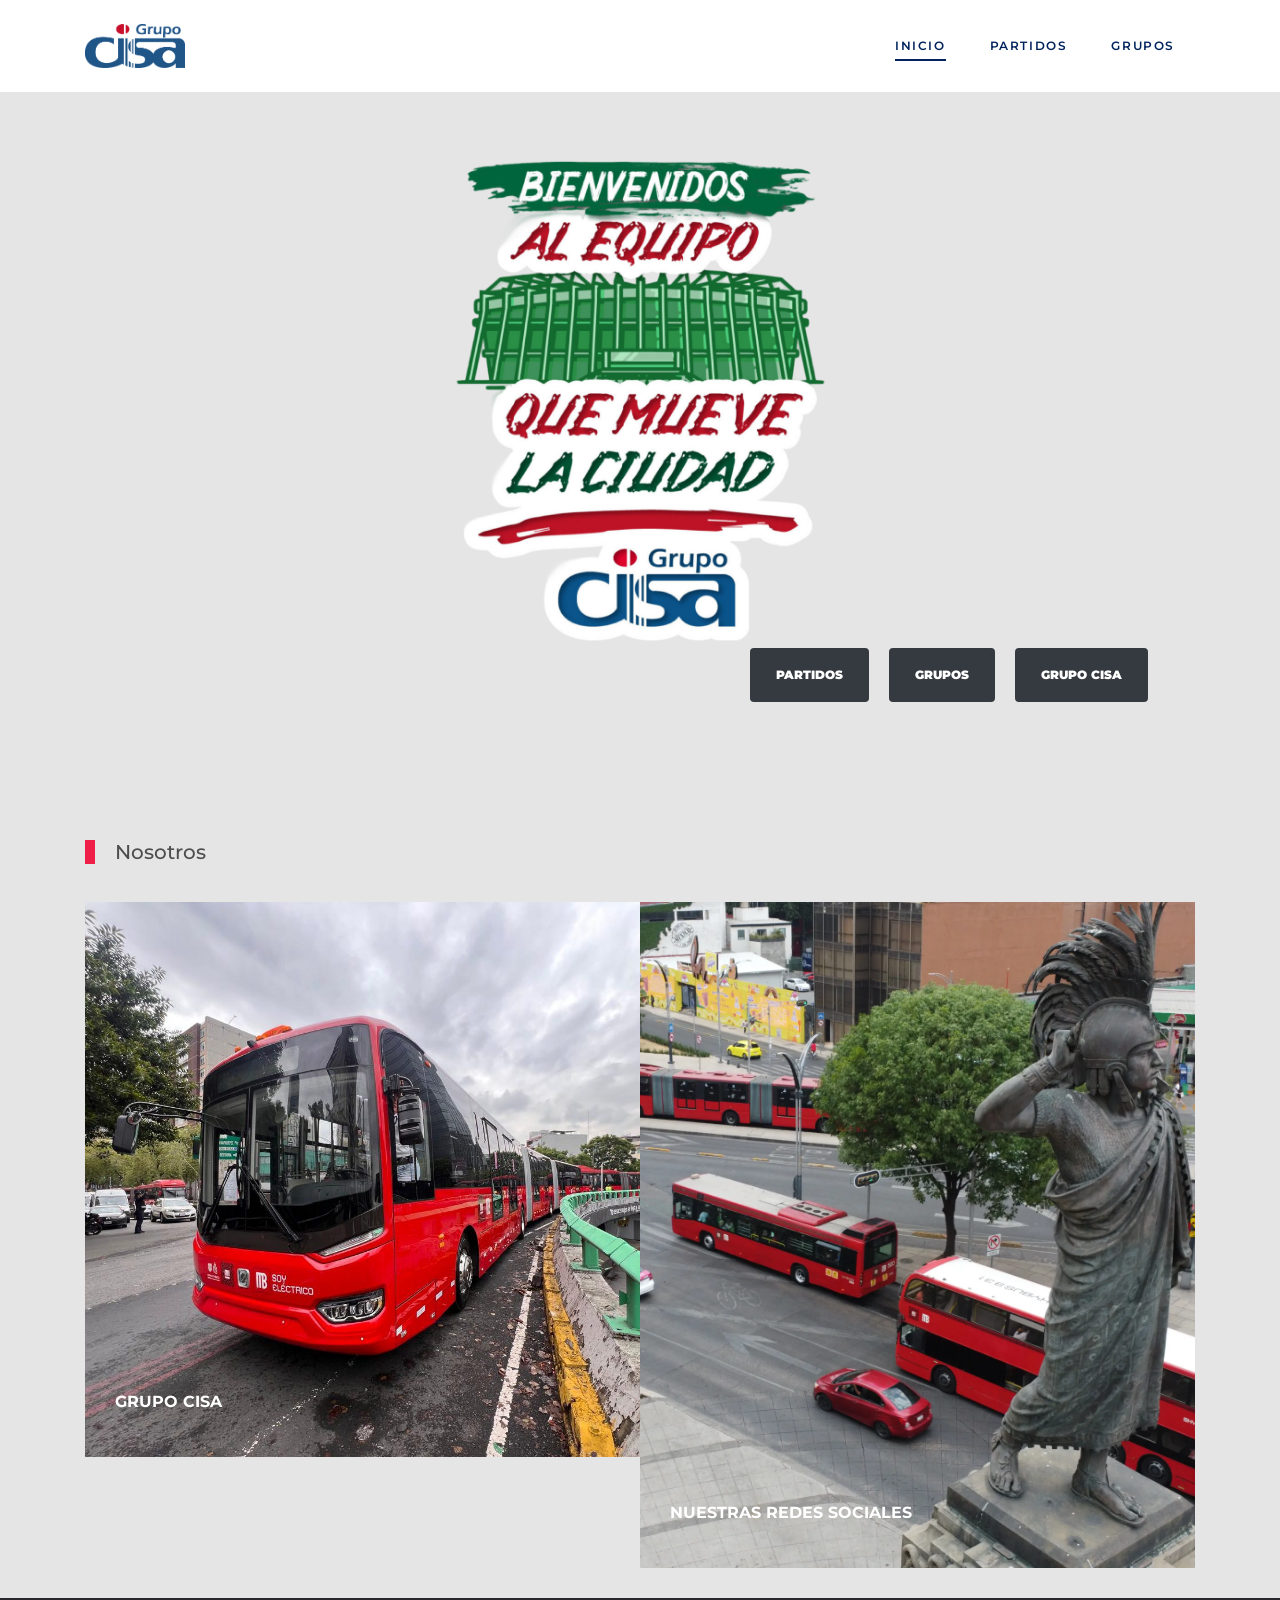
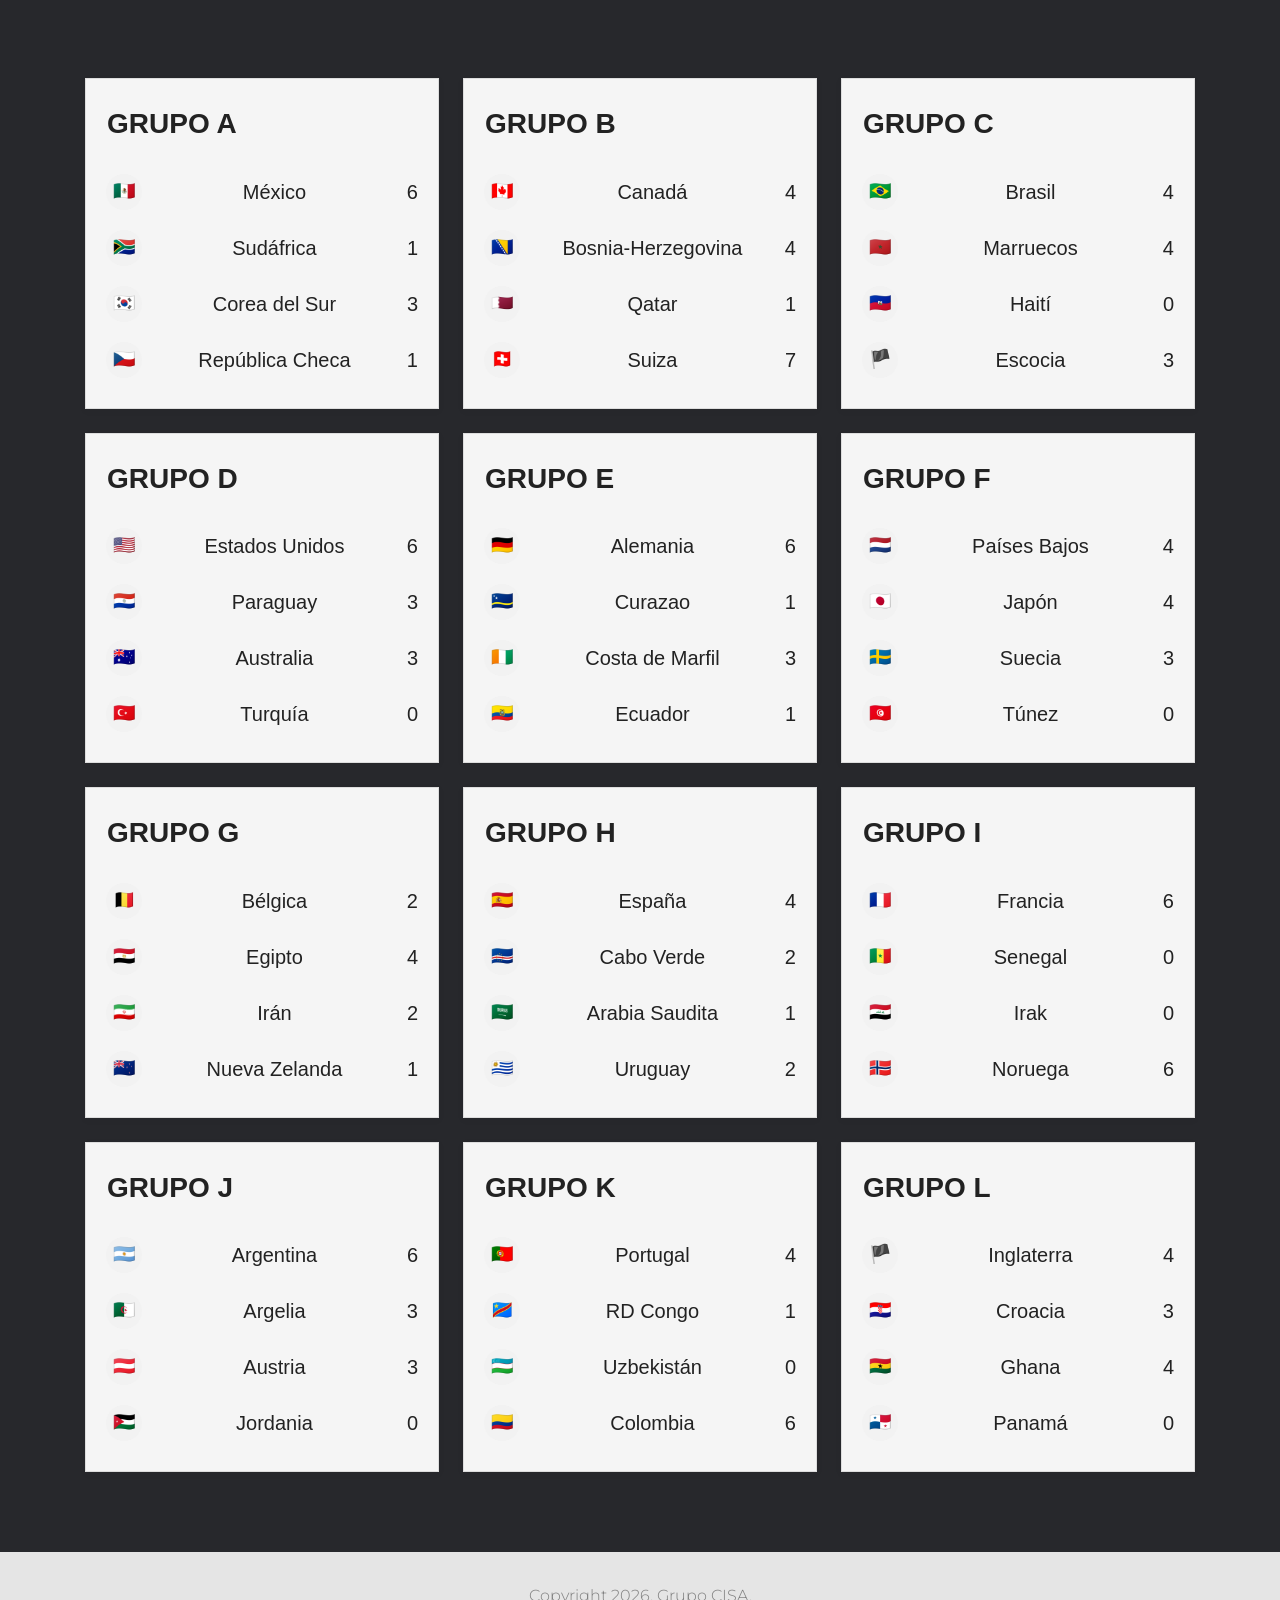
==== commit a49554af: "d" ====
--- a/index.html
+++ b/index.html
@@ -209,7 +209,7 @@
                         <td class="country-cell">
                           <img src="images/bosnia-herzegovina.svg" alt="Bosnia-Herzegovina flag" class="flag" />
                           <span>Bosnia-Herzegovina</span>
-                          <span>1</span>
+                          <span>4</span>
                         </td>
                       </tr>
 
@@ -225,7 +225,7 @@
                         <td class="country-cell">
                           <img src="images/suiza.svg" alt="Suiza flag" class="flag" />
                           <span>Suiza</span>
-                          <span>4</span>
+                          <span>7</span>
                         </td>
                       </tr>
                     </tbody>
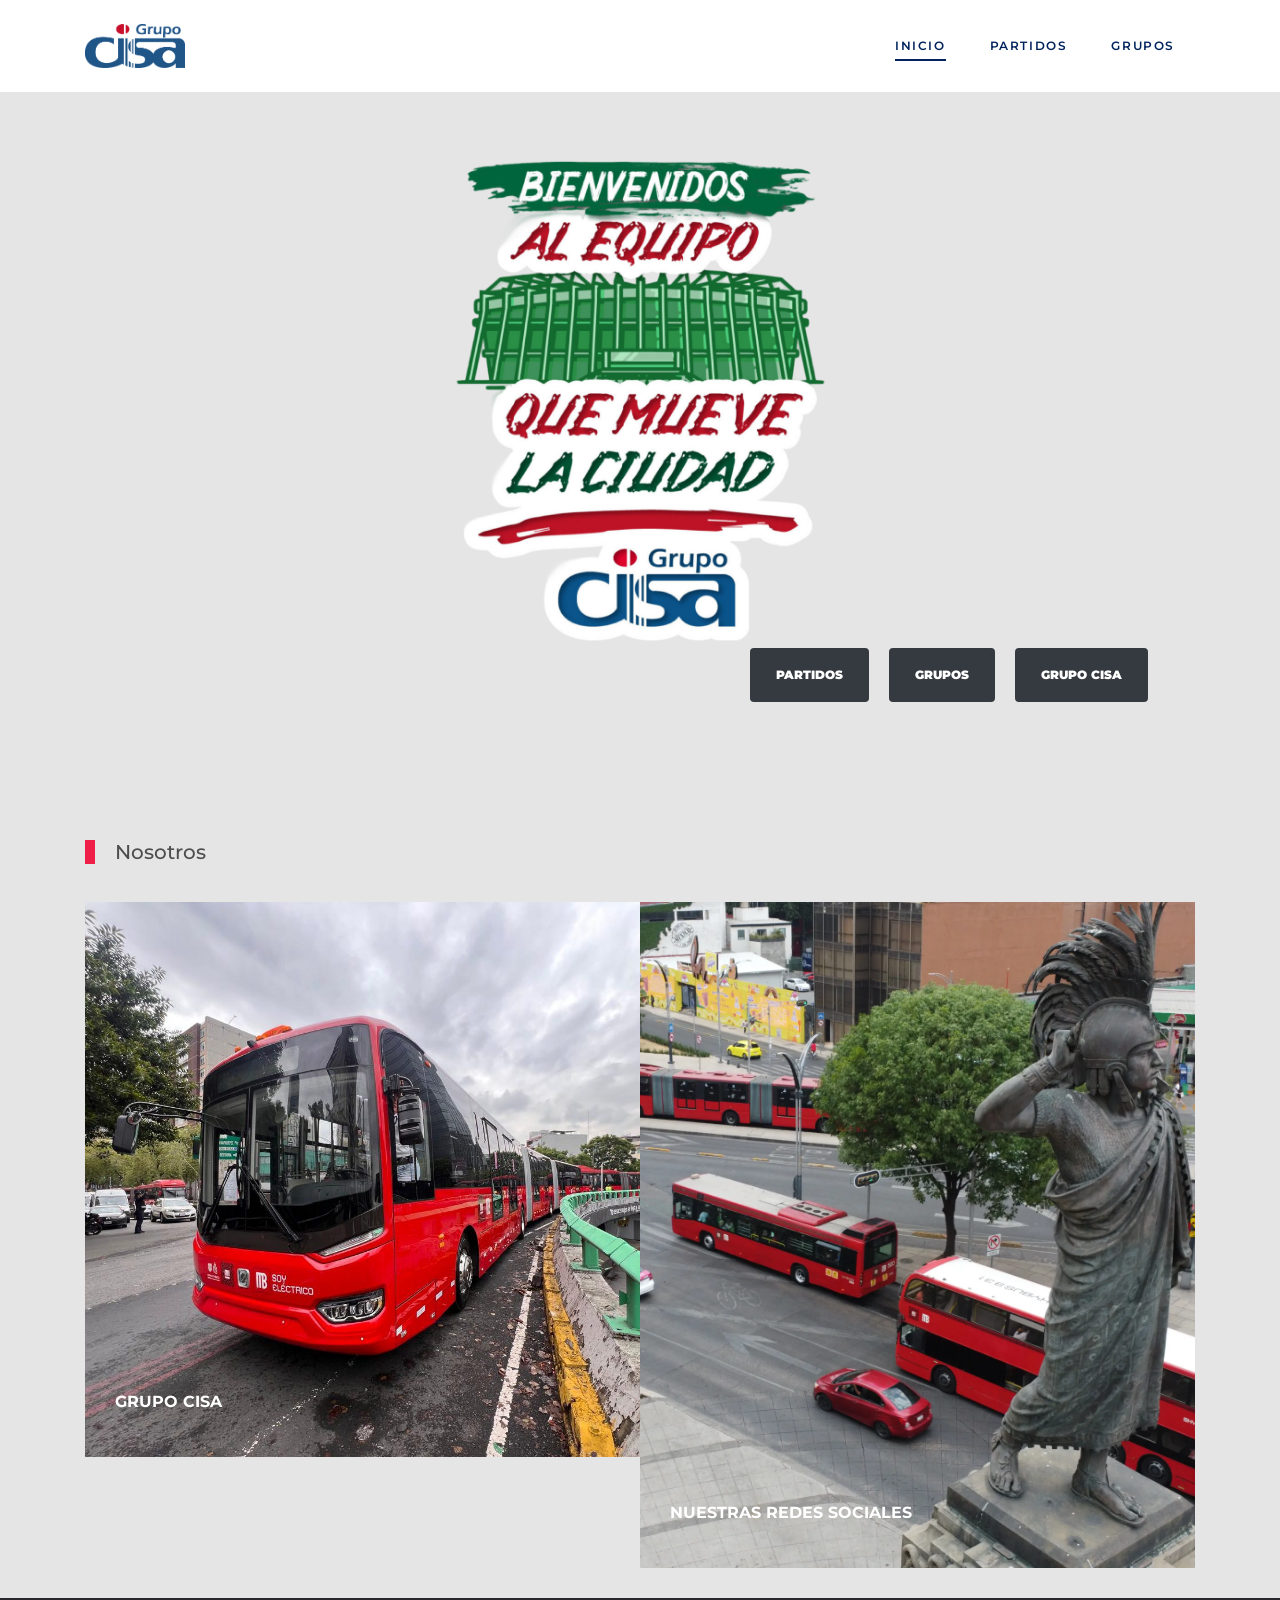
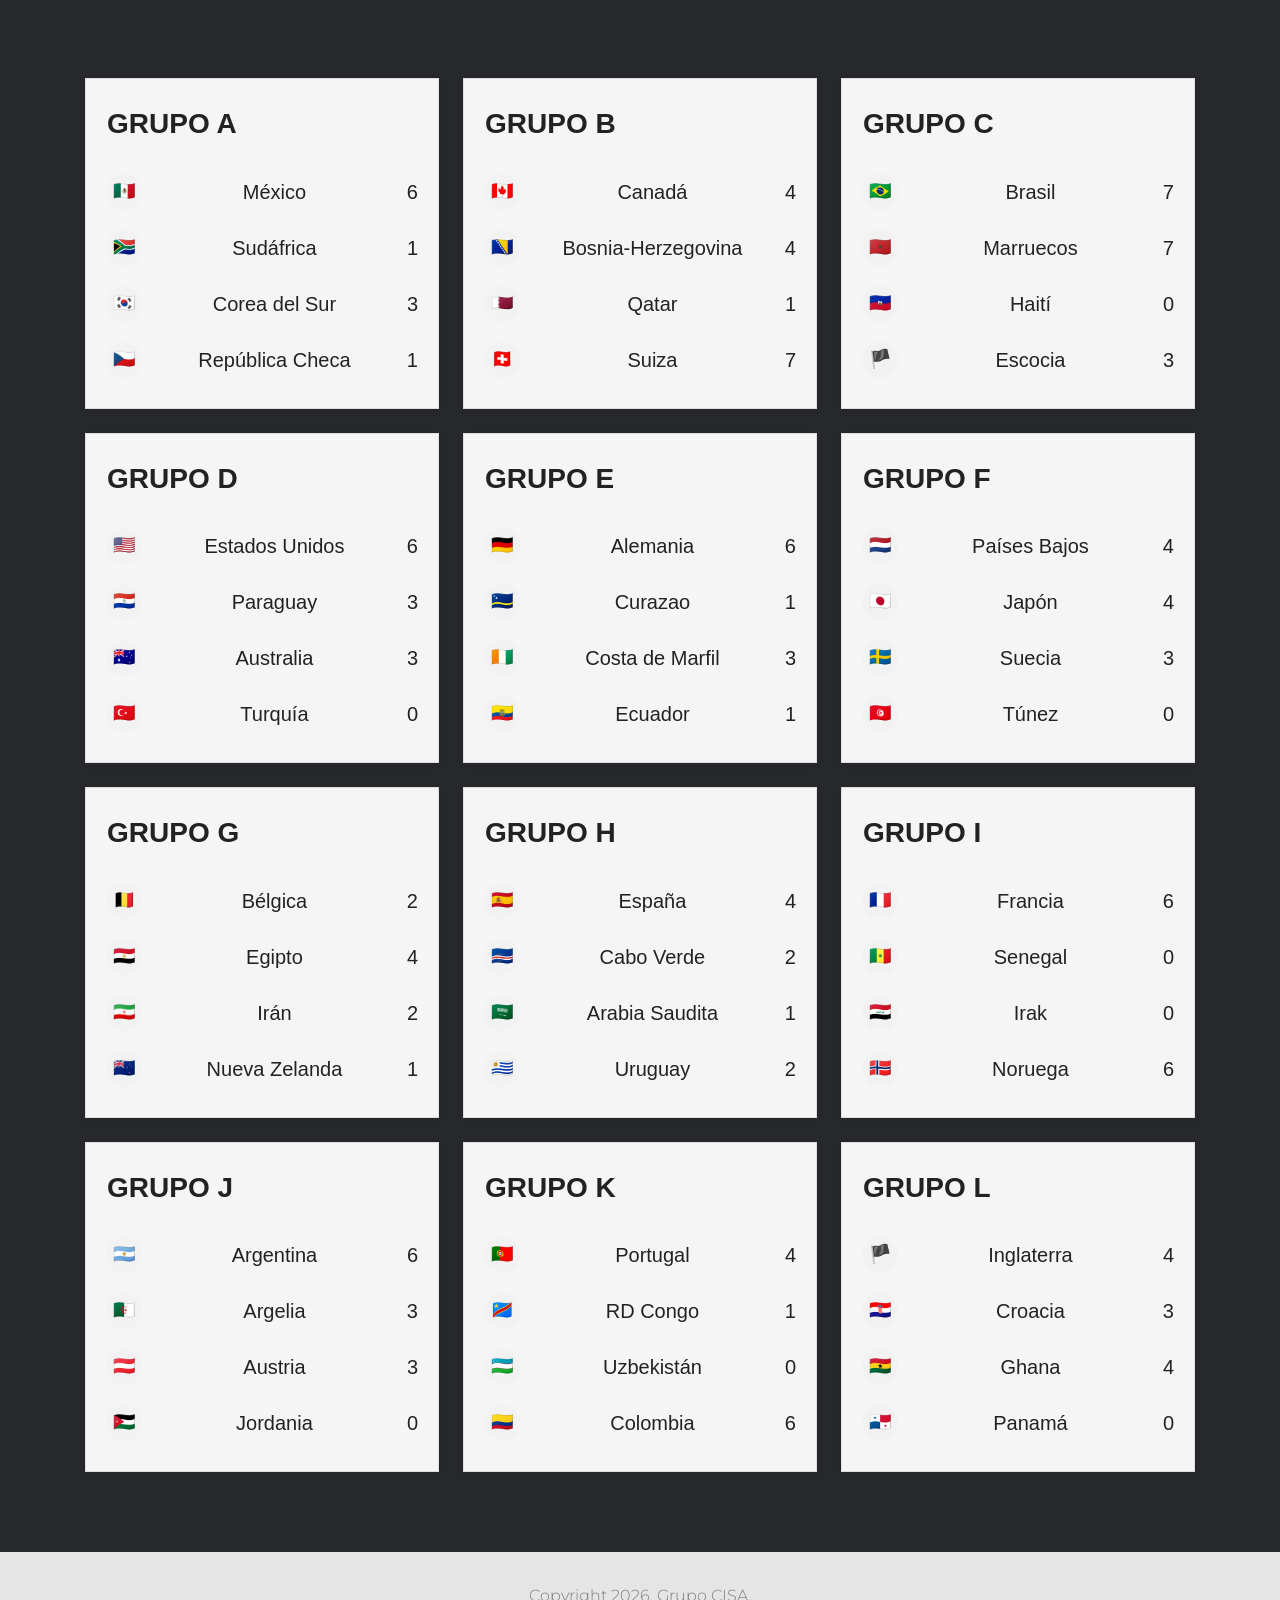
==== commit bad8c047: "d" ====
--- a/index.html
+++ b/index.html
@@ -244,7 +244,7 @@
                         <td class="country-cell">
                           <img src="images/brasil.svg" alt="Brasil flag" class="flag" />
                           <span>Brasil</span>
-                          <span>4</span>
+                          <span>7</span>
                         </td>
                       </tr>
 
@@ -252,7 +252,7 @@
                         <td class="country-cell">
                           <img src="images/marruecos.svg" alt="Marruecos flag" class="flag" />
                           <span>Marruecos</span>
-                          <span>4</span>
+                          <span>7</span>
                         </td>
                       </tr>
 
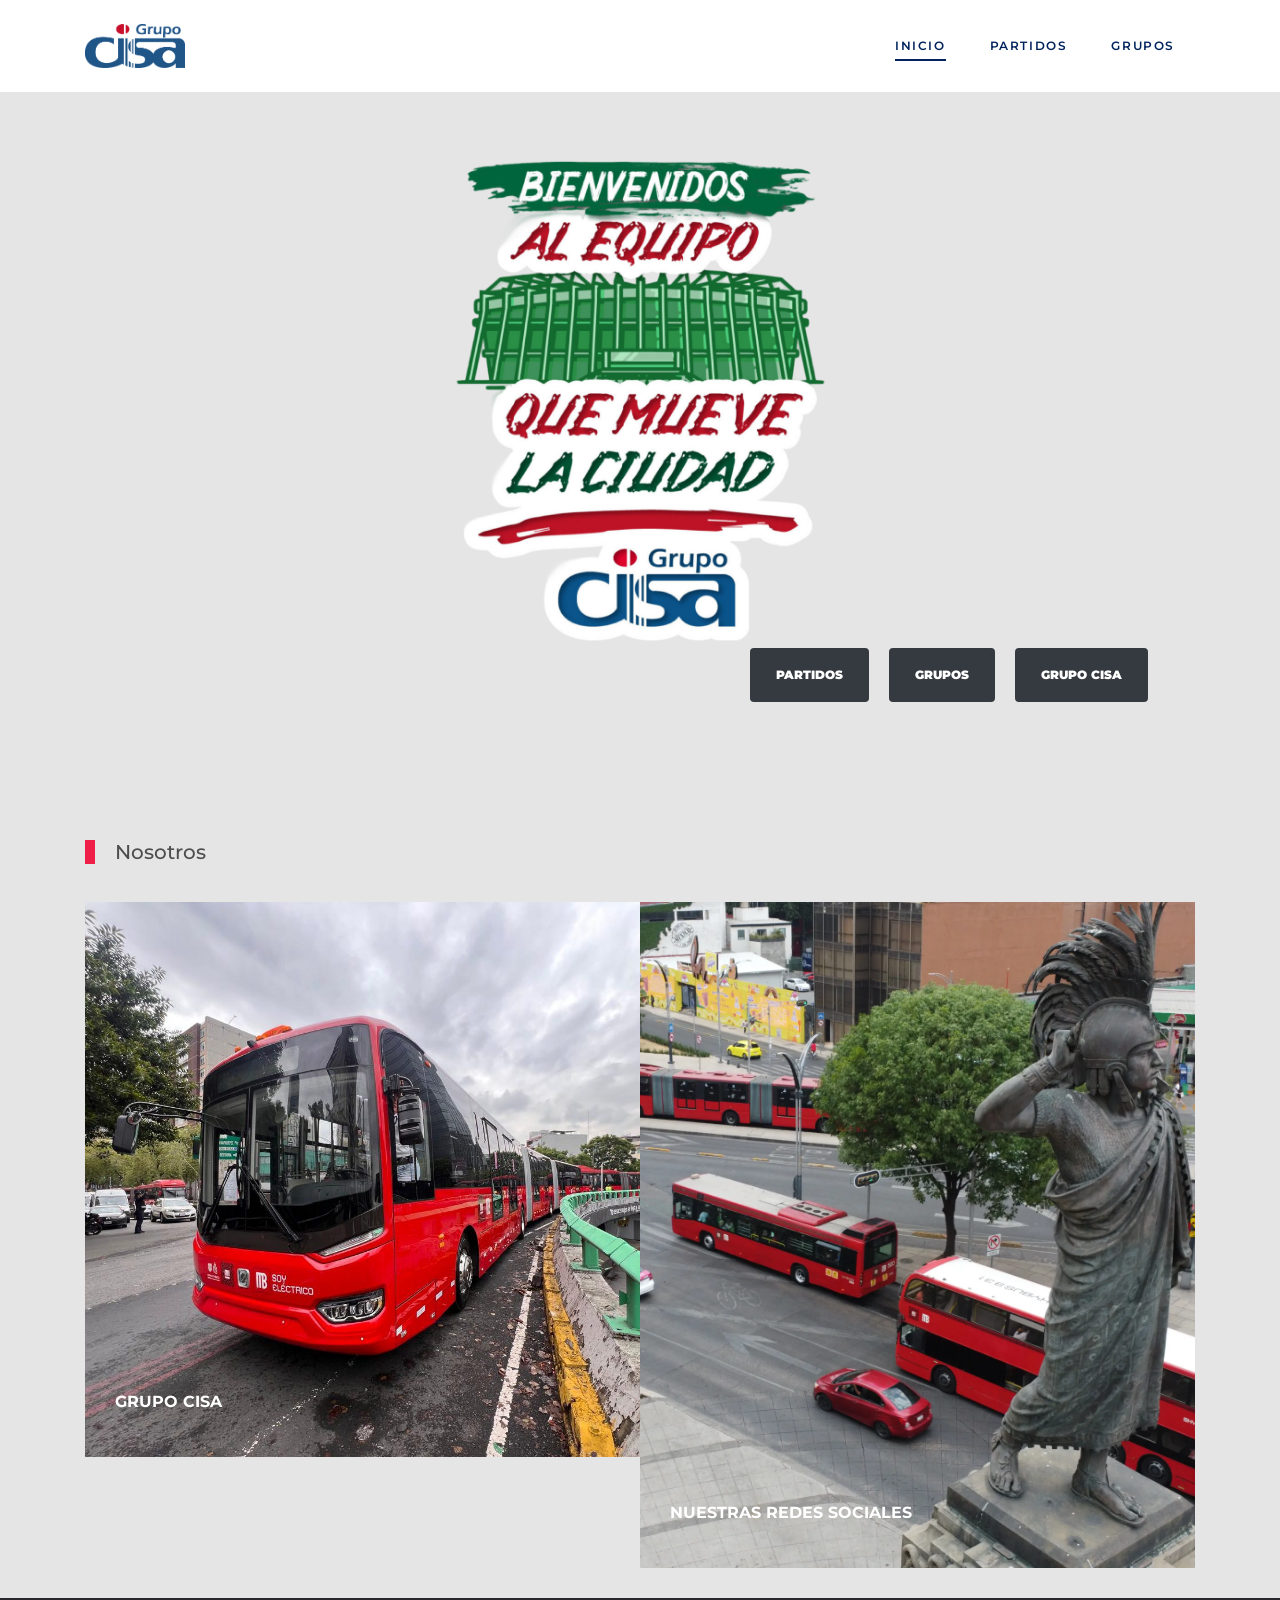
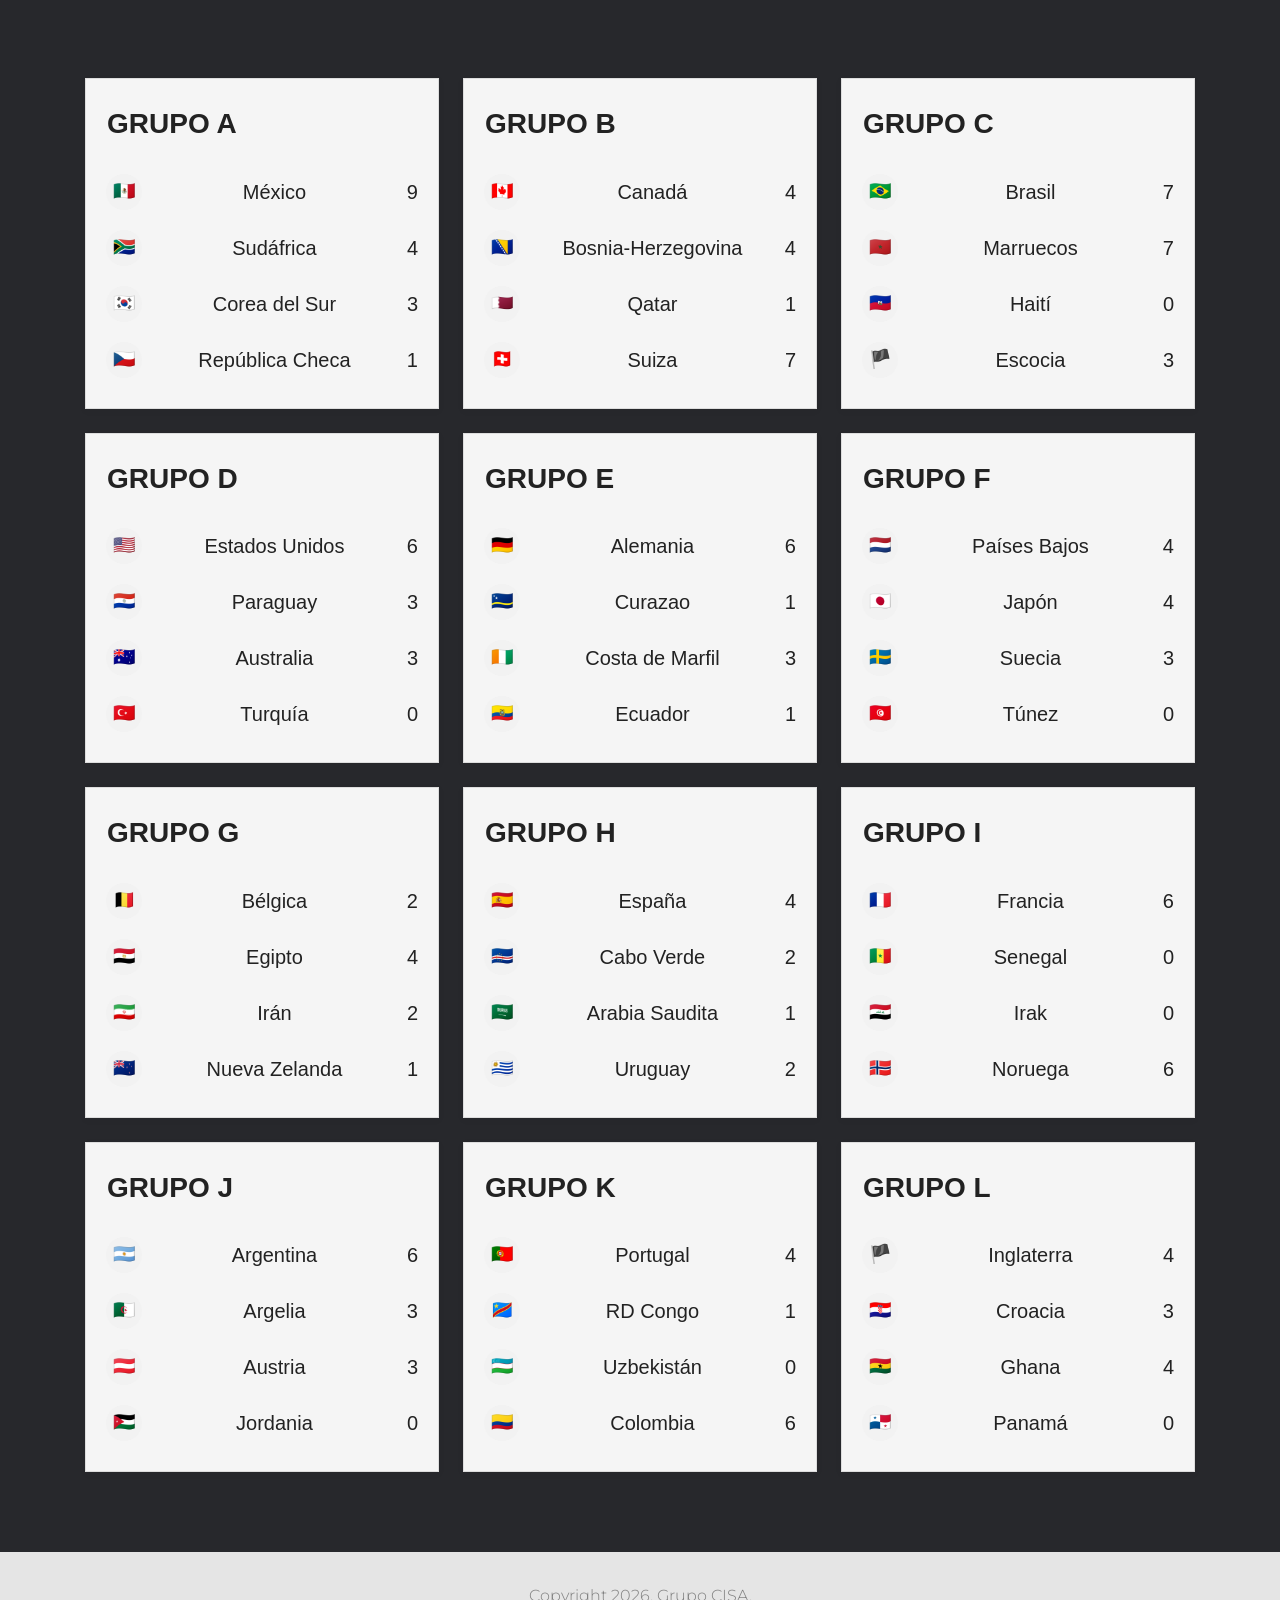
==== commit 44093e70: "Update index.html" ====
--- a/index.html
+++ b/index.html
@@ -158,7 +158,7 @@
                         <td class="country-cell">
                           <img src="images/mexico.svg" alt="México flag" class="flag" />
                           <span>México</span>
-                          <span>6</span>
+                          <span>9</span>
                         </td>
                       </tr>
 
@@ -166,7 +166,7 @@
                         <td class="country-cell">
                           <img src="images/sudafrica.svg" alt="Sudáfrica flag" class="flag" />
                           <span>Sudáfrica</span>
-                          <span>1</span>
+                          <span>4</span>
                         </td>
                       </tr>
 
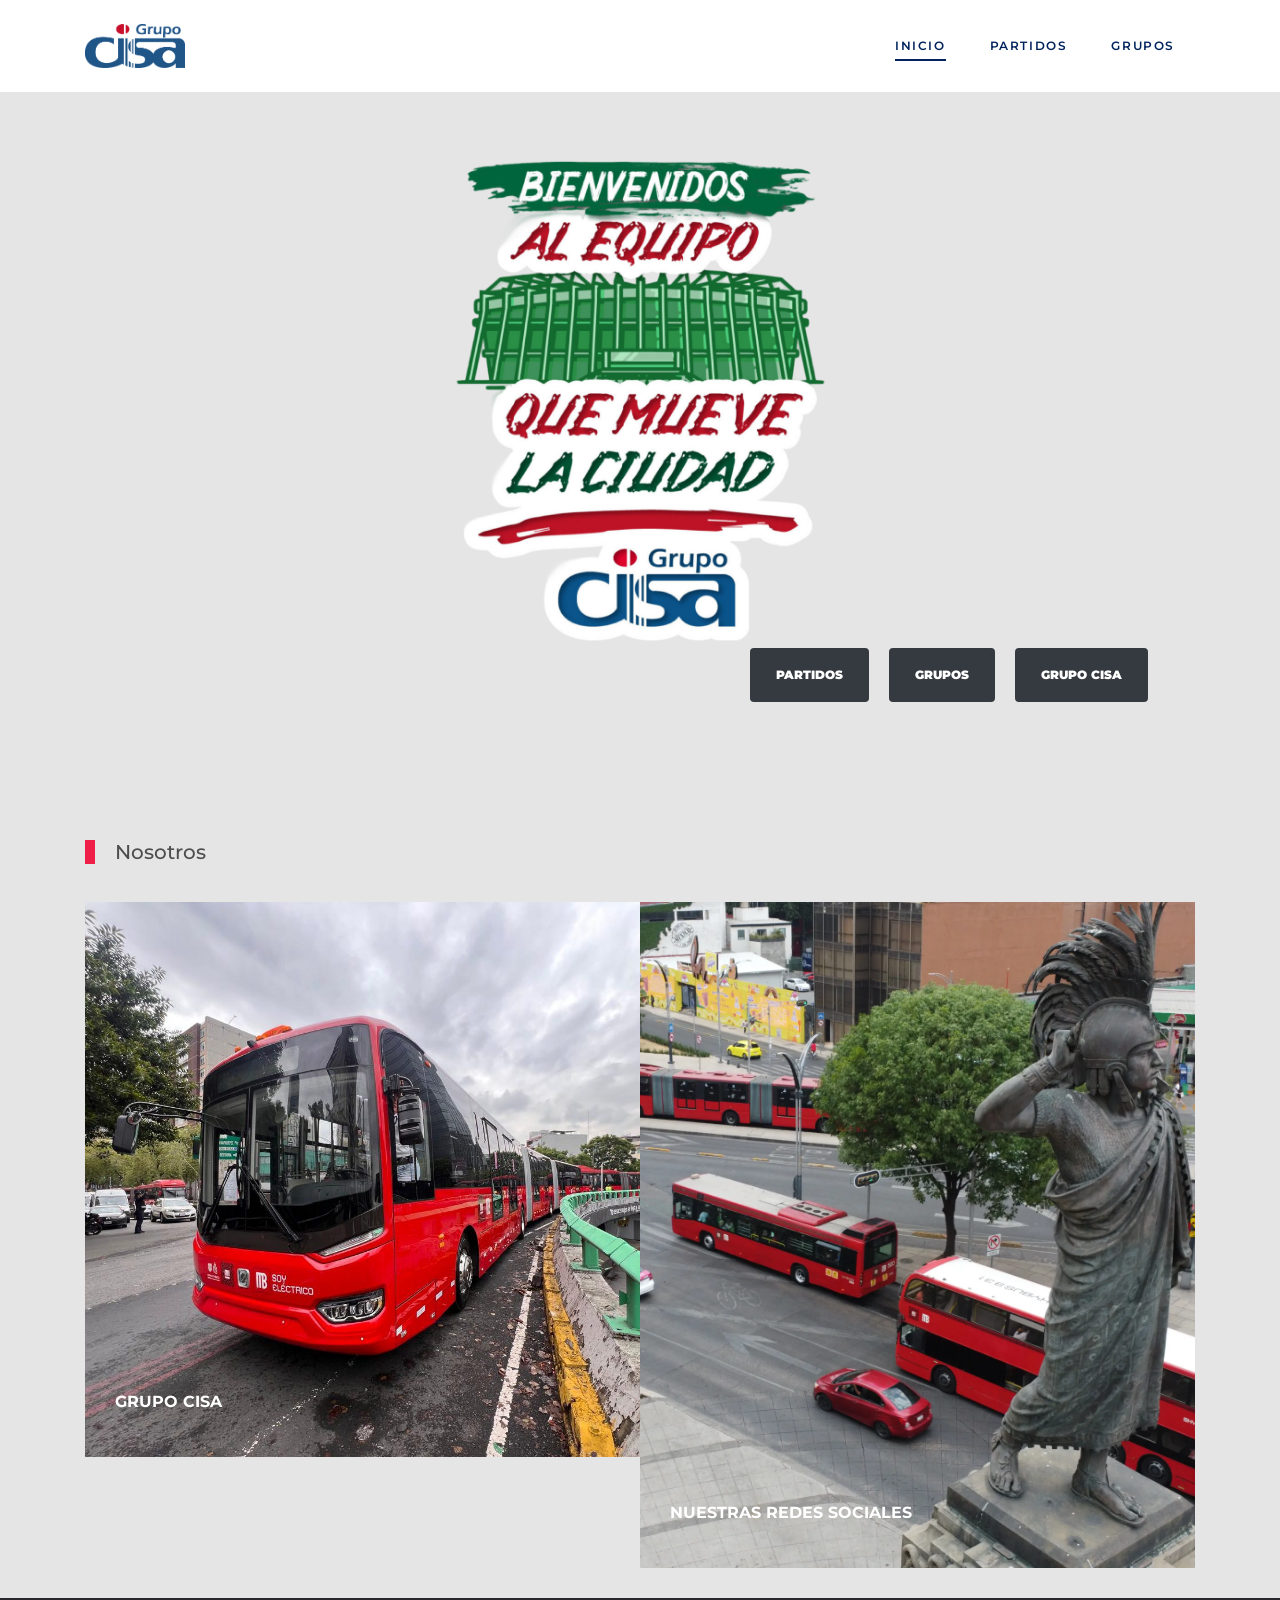
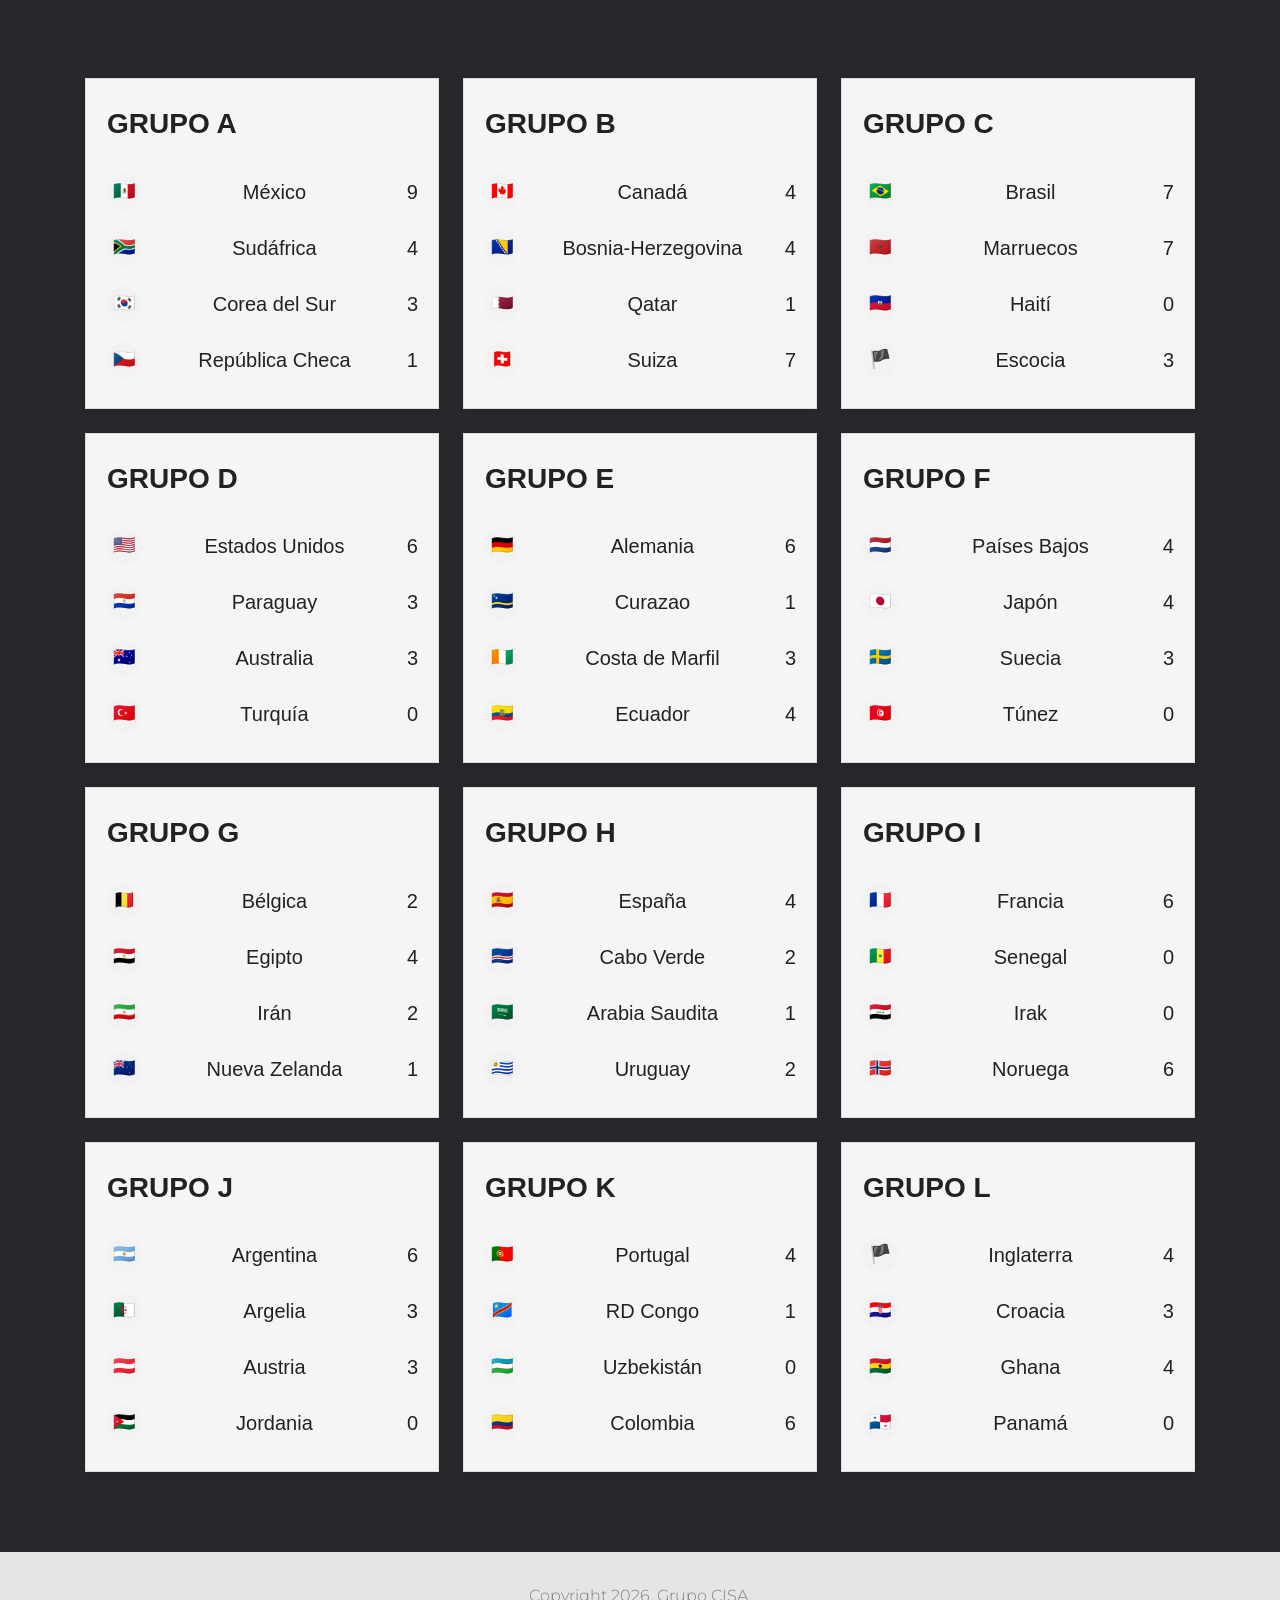
==== commit 9aaf7be0: "Update index.html" ====
--- a/index.html
+++ b/index.html
@@ -354,7 +354,7 @@
                         <td class="country-cell">
                           <img src="images/ecuador.svg" alt="Ecuador flag" class="flag" />
                           <span>Ecuador</span>
-                          <span>1</span>
+                          <span>4</span>
                         </td>
                       </tr>
                     </tbody>
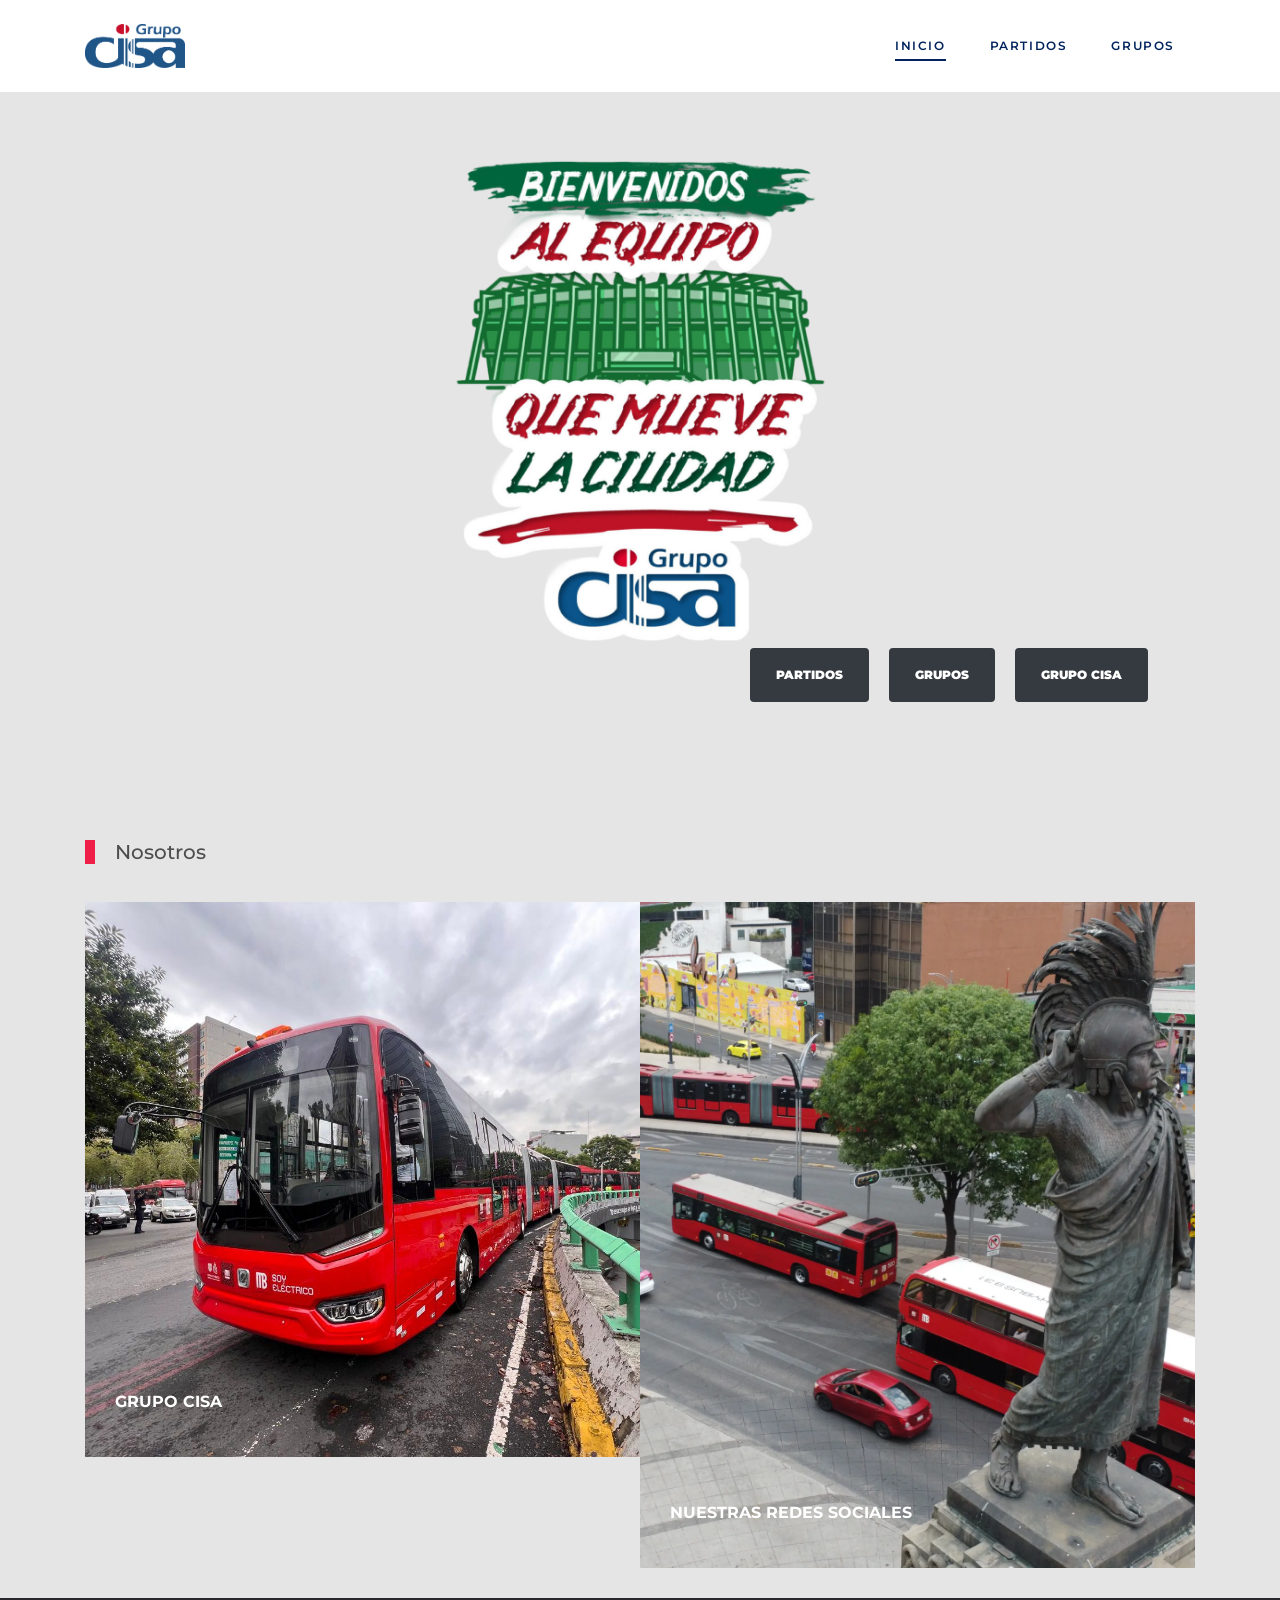
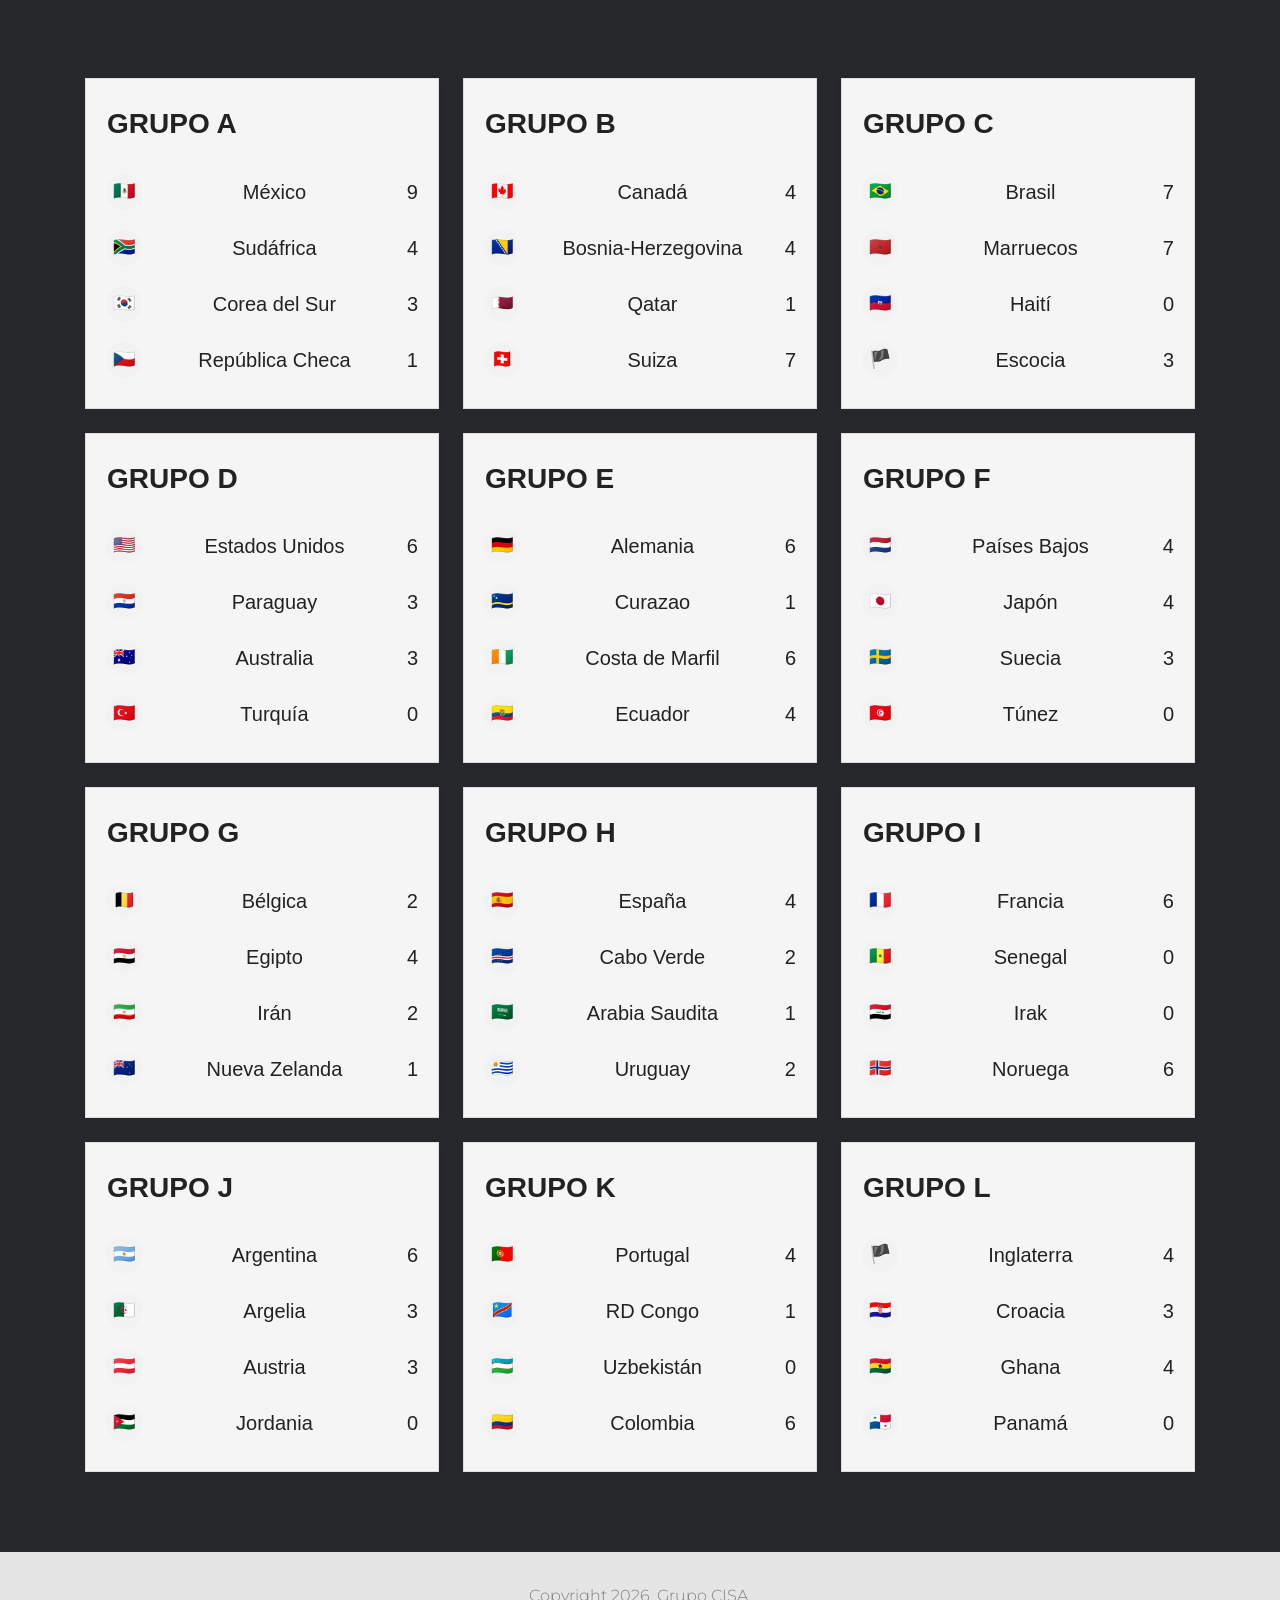
==== commit 8d81ee03: "Update index.html" ====
--- a/index.html
+++ b/index.html
@@ -346,7 +346,7 @@
                         <td class="country-cell">
                           <img src="images/costa_de_marfil.svg" alt="Costa de Marfil flag" class="flag" />
                           <span>Costa de Marfil</span>
-                          <span>3</span>
+                          <span>6</span>
                         </td>
                       </tr>
 
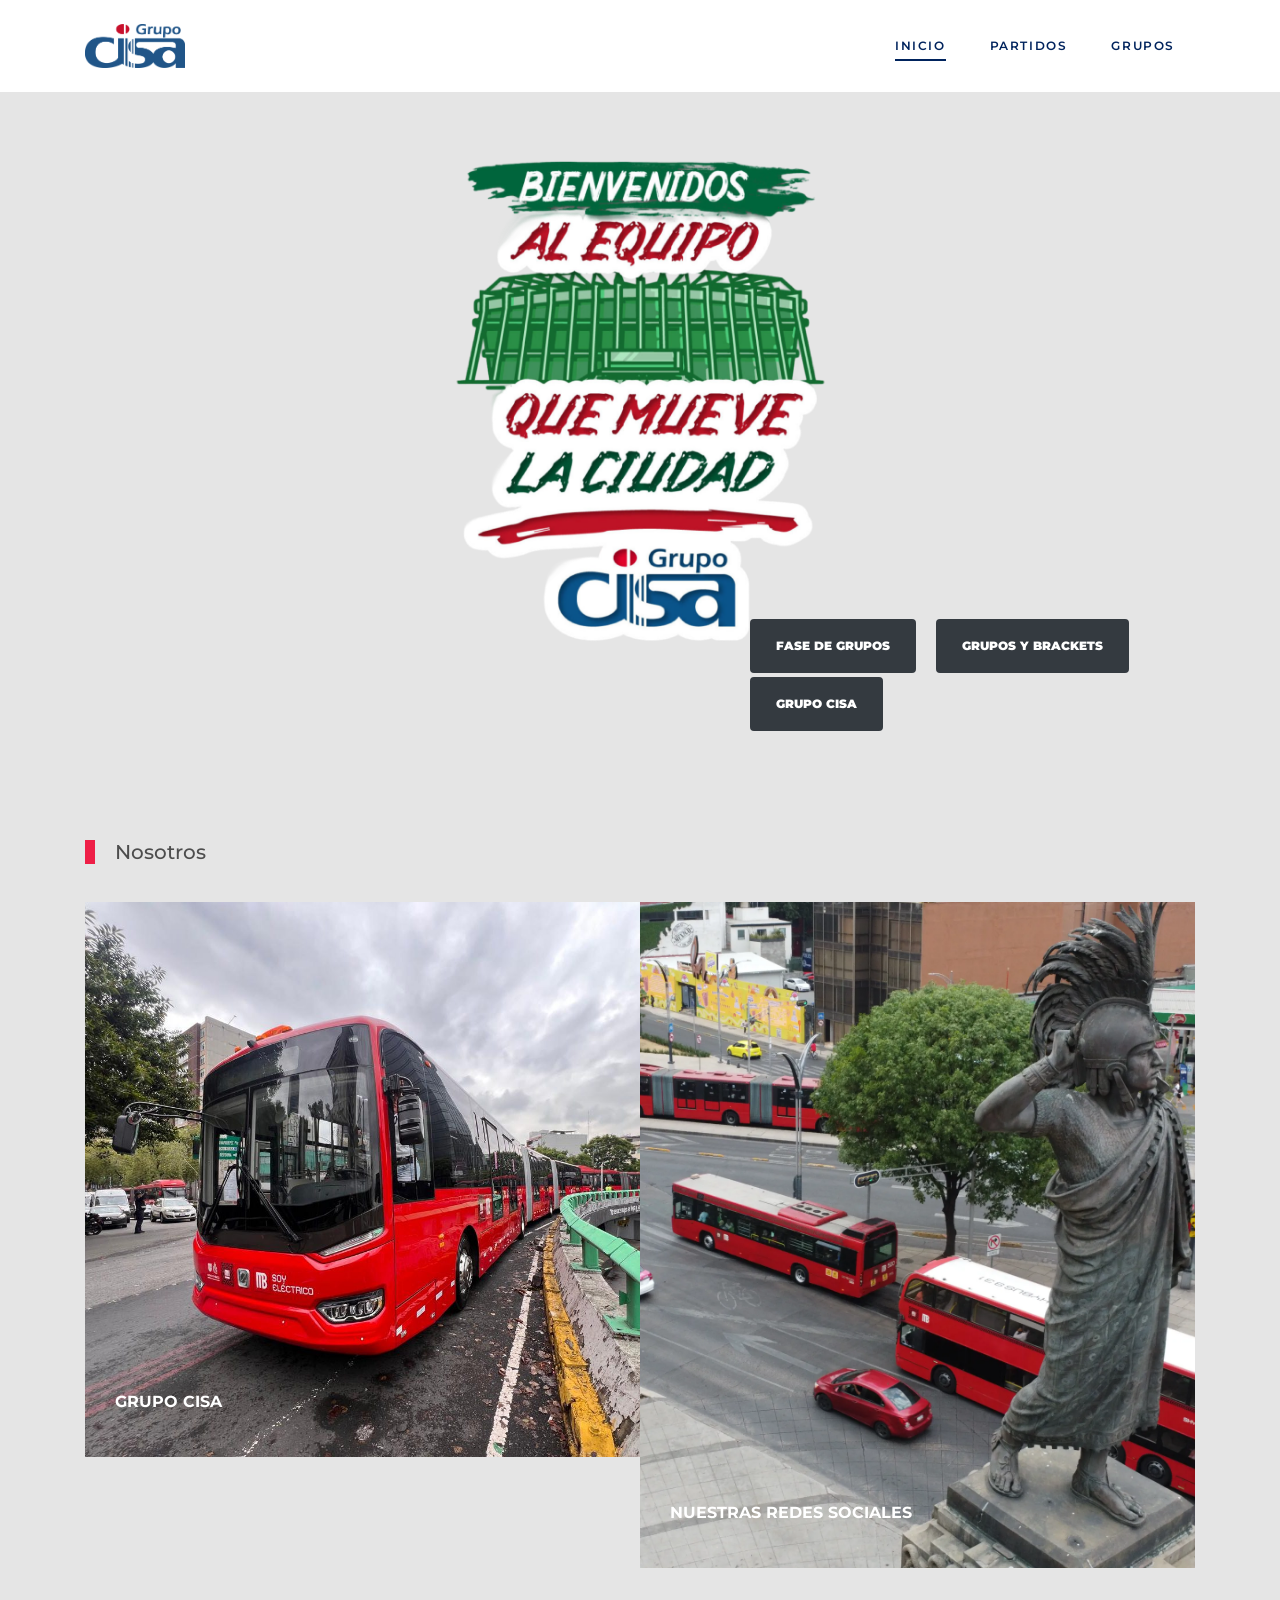
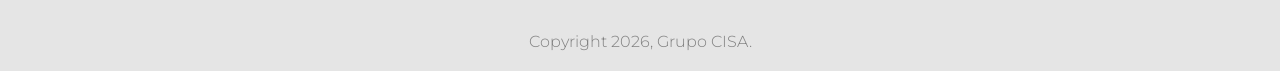
==== commit 1027a44b: "update 2" ====
--- a/index.html
+++ b/index.html
@@ -88,10 +88,10 @@
             <div class="col-lg-5 ml-auto">
               <p>
                 <a href="matches.html" class="btn btn-dark py-3 px-4 mr-3 mb-1 animate__animated animate__bounce"
-                  >Partidos</a
+                  >Fase de Grupos</a
                 >
-                <a href="#grupos-div" class="btn btn-dark py-3 px-4 mr-3 mb-1 animate__animated animate__bounce"
-                  >Grupos</a
+                <a href="brackets.html" class="btn btn-dark py-3 px-4 mr-3 mb-1 animate__animated animate__bounce"
+                  >Grupos y Brackets</a
                 >
                 <a
                   href="https://grupocisa.com.mx/"
@@ -141,531 +141,6 @@
         </div>
       </div>
 
-      <div class="site-section bg-dark text-white" id="grupos-div">
-        <div class="container">
-          <div class="row">
-            <div class="col-lg-12">
-              <div class="container-group">
-                <div class="group-card">
-                  <table>
-                    <thead>
-                      <tr>
-                        <th>GRUPO A</th>
-                      </tr>
-                    </thead>
-                    <tbody>
-                      <tr>
-                        <td class="country-cell">
-                          <img src="images/mexico.svg" alt="México flag" class="flag" />
-                          <span>México</span>
-                          <span>9</span>
-                        </td>
-                      </tr>
-
-                      <tr>
-                        <td class="country-cell">
-                          <img src="images/sudafrica.svg" alt="Sudáfrica flag" class="flag" />
-                          <span>Sudáfrica</span>
-                          <span>4</span>
-                        </td>
-                      </tr>
-
-                      <tr>
-                        <td class="country-cell">
-                          <img src="images/corea_del_sur.svg" alt="Corea del Sur flag" class="flag" />
-                          <span>Corea del Sur</span>
-                          <span>3</span>
-                        </td>
-                      </tr>
-
-                      <tr>
-                        <td class="country-cell">
-                          <img src="images/republica_checa.svg" alt="República Checa flag" class="flag" />
-                          <span>República Checa</span>
-                          <span>1</span>
-                        </td>
-                      </tr>
-                    </tbody>
-                  </table>
-                </div>
-
-                <div class="group-card">
-                  <table>
-                    <thead>
-                      <tr>
-                        <th>GRUPO B</th>
-                      </tr>
-                    </thead>
-                    <tbody>
-                      <tr>
-                        <td class="country-cell">
-                          <img src="images/canada.svg" alt="Canadá flag" class="flag" />
-                          <span>Canadá</span>
-                          <span>4</span>
-                        </td>
-                      </tr>
-
-                      <tr>
-                        <td class="country-cell">
-                          <img src="images/bosnia-herzegovina.svg" alt="Bosnia-Herzegovina flag" class="flag" />
-                          <span>Bosnia-Herzegovina</span>
-                          <span>4</span>
-                        </td>
-                      </tr>
-
-                      <tr>
-                        <td class="country-cell">
-                          <img src="images/qatar.svg" alt="Qatar flag" class="flag" />
-                          <span>Qatar</span>
-                          <span>1</span>
-                        </td>
-                      </tr>
-
-                      <tr>
-                        <td class="country-cell">
-                          <img src="images/suiza.svg" alt="Suiza flag" class="flag" />
-                          <span>Suiza</span>
-                          <span>7</span>
-                        </td>
-                      </tr>
-                    </tbody>
-                  </table>
-                </div>
-
-                <div class="group-card">
-                  <table>
-                    <thead>
-                      <tr>
-                        <th>GRUPO C</th>
-                      </tr>
-                    </thead>
-                    <tbody>
-                      <tr>
-                        <td class="country-cell">
-                          <img src="images/brasil.svg" alt="Brasil flag" class="flag" />
-                          <span>Brasil</span>
-                          <span>7</span>
-                        </td>
-                      </tr>
-
-                      <tr>
-                        <td class="country-cell">
-                          <img src="images/marruecos.svg" alt="Marruecos flag" class="flag" />
-                          <span>Marruecos</span>
-                          <span>7</span>
-                        </td>
-                      </tr>
-
-                      <tr>
-                        <td class="country-cell">
-                          <img src="images/haiti.svg" alt="Haití flag" class="flag" />
-                          <span>Haití</span>
-                          <span>0</span>
-                        </td>
-                      </tr>
-
-                      <tr>
-                        <td class="country-cell">
-                          <img src="images/escocia.svg" alt="Escocia flag" class="flag" />
-                          <span>Escocia</span>
-                          <span>3</span>
-                        </td>
-                      </tr>
-                    </tbody>
-                  </table>
-                </div>
-
-                <div class="group-card">
-                  <table>
-                    <thead>
-                      <tr>
-                        <th>GRUPO D</th>
-                      </tr>
-                    </thead>
-                    <tbody>
-                      <tr>
-                        <td class="country-cell">
-                          <img src="images/estados_unidos.svg" alt="Estados Unidos flag" class="flag" />
-                          <span>Estados Unidos</span>
-                          <span>6</span>
-                        </td>
-                      </tr>
-
-                      <tr>
-                        <td class="country-cell">
-                          <img src="images/paraguay.svg" alt="Paraguay flag" class="flag" />
-                          <span>Paraguay</span>
-                          <span>3</span>
-                        </td>
-                      </tr>
-
-                      <tr>
-                        <td class="country-cell">
-                          <img src="images/australia.svg" alt="Australia flag" class="flag" />
-                          <span>Australia</span>
-                          <span>3</span>
-                        </td>
-                      </tr>
-
-                      <tr>
-                        <td class="country-cell">
-                          <img src="images/turquia.svg" alt="Turquía flag" class="flag" />
-                          <span>Turquía</span>
-                          <span>0</span>
-                        </td>
-                      </tr>
-                    </tbody>
-                  </table>
-                </div>
-
-                <div class="group-card">
-                  <table>
-                    <thead>
-                      <tr>
-                        <th>GRUPO E</th>
-                      </tr>
-                    </thead>
-                    <tbody>
-                      <tr>
-                        <td class="country-cell">
-                          <img src="images/alemania.svg" alt="Alemania flag" class="flag" />
-                          <span>Alemania</span>
-                          <span>6</span>
-                        </td>
-                      </tr>
-
-                      <tr>
-                        <td class="country-cell">
-                          <img src="images/curazao.svg" alt="Curazao flag" class="flag" />
-                          <span>Curazao</span>
-                          <span>1</span>
-                        </td>
-                      </tr>
-
-                      <tr>
-                        <td class="country-cell">
-                          <img src="images/costa_de_marfil.svg" alt="Costa de Marfil flag" class="flag" />
-                          <span>Costa de Marfil</span>
-                          <span>6</span>
-                        </td>
-                      </tr>
-
-                      <tr>
-                        <td class="country-cell">
-                          <img src="images/ecuador.svg" alt="Ecuador flag" class="flag" />
-                          <span>Ecuador</span>
-                          <span>4</span>
-                        </td>
-                      </tr>
-                    </tbody>
-                  </table>
-                </div>
-
-                <div class="group-card">
-                  <table>
-                    <thead>
-                      <tr>
-                        <th>GRUPO F</th>
-                      </tr>
-                    </thead>
-                    <tbody>
-                      <tr>
-                        <td class="country-cell">
-                          <img src="images/paises_bajos.svg" alt="Países Bajos flag" class="flag" />
-                          <span>Países Bajos</span>
-                          <span>4</span>
-                        </td>
-                      </tr>
-
-                      <tr>
-                        <td class="country-cell">
-                          <img src="images/japon.svg" alt="Japón flag" class="flag" />
-                          <span>Japón</span>
-                          <span>4</span>
-                        </td>
-                      </tr>
-
-                      <tr>
-                        <td class="country-cell">
-                          <img src="images/suecia.svg" alt="Suecia flag" class="flag" />
-                          <span>Suecia</span>
-                          <span>3</span>
-                        </td>
-                      </tr>
-
-                      <tr>
-                        <td class="country-cell">
-                          <img src="images/tunez.svg" alt="Túnez flag" class="flag" />
-                          <span>Túnez</span>
-                          <span>0</span>
-                        </td>
-                      </tr>
-                    </tbody>
-                  </table>
-                </div>
-
-                <div class="group-card">
-                  <table>
-                    <thead>
-                      <tr>
-                        <th>GRUPO G</th>
-                      </tr>
-                    </thead>
-                    <tbody>
-                      <tr>
-                        <td class="country-cell">
-                          <img src="images/belgica.svg" alt="Bélgica flag" class="flag" />
-                          <span>Bélgica</span>
-                          <span>2</span>
-                        </td>
-                      </tr>
-
-                      <tr>
-                        <td class="country-cell">
-                          <img src="images/egipto.svg" alt="Egipto flag" class="flag" />
-                          <span>Egipto</span>
-                          <span>4</span>
-                        </td>
-                      </tr>
-
-                      <tr>
-                        <td class="country-cell">
-                          <img src="images/iran.svg" alt="Irán flag" class="flag" />
-                          <span>Irán</span>
-                          <span>2</span>
-                        </td>
-                      </tr>
-
-                      <tr>
-                        <td class="country-cell">
-                          <img src="images/nueva_zelanda.svg" alt="Nueva Zelanda flag" class="flag" />
-                          <span>Nueva Zelanda</span>
-                          <span>1</span>
-                        </td>
-                      </tr>
-                    </tbody>
-                  </table>
-                </div>
-
-                <div class="group-card">
-                  <table>
-                    <thead>
-                      <tr>
-                        <th>GRUPO H</th>
-                      </tr>
-                    </thead>
-                    <tbody>
-                      <tr>
-                        <td class="country-cell">
-                          <img src="images/espana.svg" alt="España flag" class="flag" />
-                          <span>España</span>
-                          <span>4</span>
-                        </td>
-                      </tr>
-
-                      <tr>
-                        <td class="country-cell">
-                          <img src="images/cabo_verde.svg" alt="Cabo Verde flag" class="flag" />
-                          <span>Cabo Verde</span>
-                          <span>2</span>
-                        </td>
-                      </tr>
-
-                      <tr>
-                        <td class="country-cell">
-                          <img src="images/arabia_saudita.svg" alt="Arabia Saudita flag" class="flag" />
-                          <span>Arabia Saudita</span>
-                          <span>1</span>
-                        </td>
-                      </tr>
-
-                      <tr>
-                        <td class="country-cell">
-                          <img src="images/uruguay.svg" alt="Uruguay flag" class="flag" />
-                          <span>Uruguay</span>
-                          <span>2</span>
-                        </td>
-                      </tr>
-                    </tbody>
-                  </table>
-                </div>
-
-                <div class="group-card">
-                  <table>
-                    <thead>
-                      <tr>
-                        <th>GRUPO I</th>
-                      </tr>
-                    </thead>
-                    <tbody>
-                      <tr>
-                        <td class="country-cell">
-                          <img src="images/francia.svg" alt="Francia flag" class="flag" />
-                          <span>Francia</span>
-                          <span>6</span>
-                        </td>
-                      </tr>
-
-                      <tr>
-                        <td class="country-cell">
-                          <img src="images/senegal.svg" alt="Senegal flag" class="flag" />
-                          <span>Senegal</span>
-                          <span>0</span>
-                        </td>
-                      </tr>
-
-                      <tr>
-                        <td class="country-cell">
-                          <img src="images/irak.svg" alt="Irak flag" class="flag" />
-                          <span>Irak</span>
-                          <span>0</span>
-                        </td>
-                      </tr>
-
-                      <tr>
-                        <td class="country-cell">
-                          <img src="images/noruega.svg" alt="Noruega flag" class="flag" />
-                          <span>Noruega</span>
-                          <span>6</span>
-                        </td>
-                      </tr>
-                    </tbody>
-                  </table>
-                </div>
-
-                <div class="group-card">
-                  <table>
-                    <thead>
-                      <tr>
-                        <th>GRUPO J</th>
-                      </tr>
-                    </thead>
-                    <tbody>
-                      <tr>
-                        <td class="country-cell">
-                          <img src="images/argentina.svg" alt="Argentina flag" class="flag" />
-                          <span>Argentina</span>
-                          <span>6</span>
-                        </td>
-                      </tr>
-
-                      <tr>
-                        <td class="country-cell">
-                          <img src="images/argelia.svg" alt="Argelia flag" class="flag" />
-                          <span>Argelia</span>
-                          <span>3</span>
-                        </td>
-                      </tr>
-
-                      <tr>
-                        <td class="country-cell">
-                          <img src="images/austria.svg" alt="Austria flag" class="flag" />
-                          <span>Austria</span>
-                          <span>3</span>
-                        </td>
-                      </tr>
-
-                      <tr>
-                        <td class="country-cell">
-                          <img src="images/jordania.svg" alt="Jordania flag" class="flag" />
-                          <span>Jordania</span>
-                          <span>0</span>
-                        </td>
-                      </tr>
-                    </tbody>
-                  </table>
-                </div>
-
-                <div class="group-card">
-                  <table>
-                    <thead>
-                      <tr>
-                        <th>GRUPO K</th>
-                      </tr>
-                    </thead>
-                    <tbody>
-                      <tr>
-                        <td class="country-cell">
-                          <img src="images/portugal.svg" alt="Portugal flag" class="flag" />
-                          <span>Portugal</span>
-                          <span>4</span>
-                        </td>
-                      </tr>
-
-                      <tr>
-                        <td class="country-cell">
-                          <img src="images/rd_congo.svg" alt="RD Congo flag" class="flag" />
-                          <span>RD Congo</span>
-                          <span>1</span>
-                        </td>
-                      </tr>
-
-                      <tr>
-                        <td class="country-cell">
-                          <img src="images/uzbekistan.svg" alt="Uzbekistán flag" class="flag" />
-                          <span>Uzbekistán</span>
-                          <span>0</span>
-                        </td>
-                      </tr>
-
-                      <tr>
-                        <td class="country-cell">
-                          <img src="images/colombia.svg" alt="Colombia flag" class="flag" />
-                          <span>Colombia</span>
-                          <span>6</span>
-                        </td>
-                      </tr>
-                    </tbody>
-                  </table>
-                </div>
-
-                <div class="group-card">
-                  <table>
-                    <thead>
-                      <tr>
-                        <th>GRUPO L</th>
-                      </tr>
-                    </thead>
-                    <tbody>
-                      <tr>
-                        <td class="country-cell">
-                          <img src="images/inglaterra.svg" alt="Inglaterra flag" class="flag" />
-                          <span>Inglaterra</span>
-                          <span>4</span>
-                        </td>
-                      </tr>
-
-                      <tr>
-                        <td class="country-cell">
-                          <img src="images/croacia.svg" alt="Croacia flag" class="flag" />
-                          <span>Croacia</span>
-                          <span>3</span>
-                        </td>
-                      </tr>
-
-                      <tr>
-                        <td class="country-cell">
-                          <img src="images/ghana.svg" alt="Ghana flag" class="flag" />
-                          <span>Ghana</span>
-                          <span>4</span>
-                        </td>
-                      </tr>
-
-                      <tr>
-                        <td class="country-cell">
-                          <img src="images/panama.svg" alt="Panamá flag" class="flag" />
-                          <span>Panamá</span>
-                          <span>0</span>
-                        </td>
-                      </tr>
-                    </tbody>
-                  </table>
-                </div>
-              </div>
-            </div>
-          </div>
-        </div>
-      </div>
       <div class="container">
         <div class="row">
           <div class="col-lg-12">
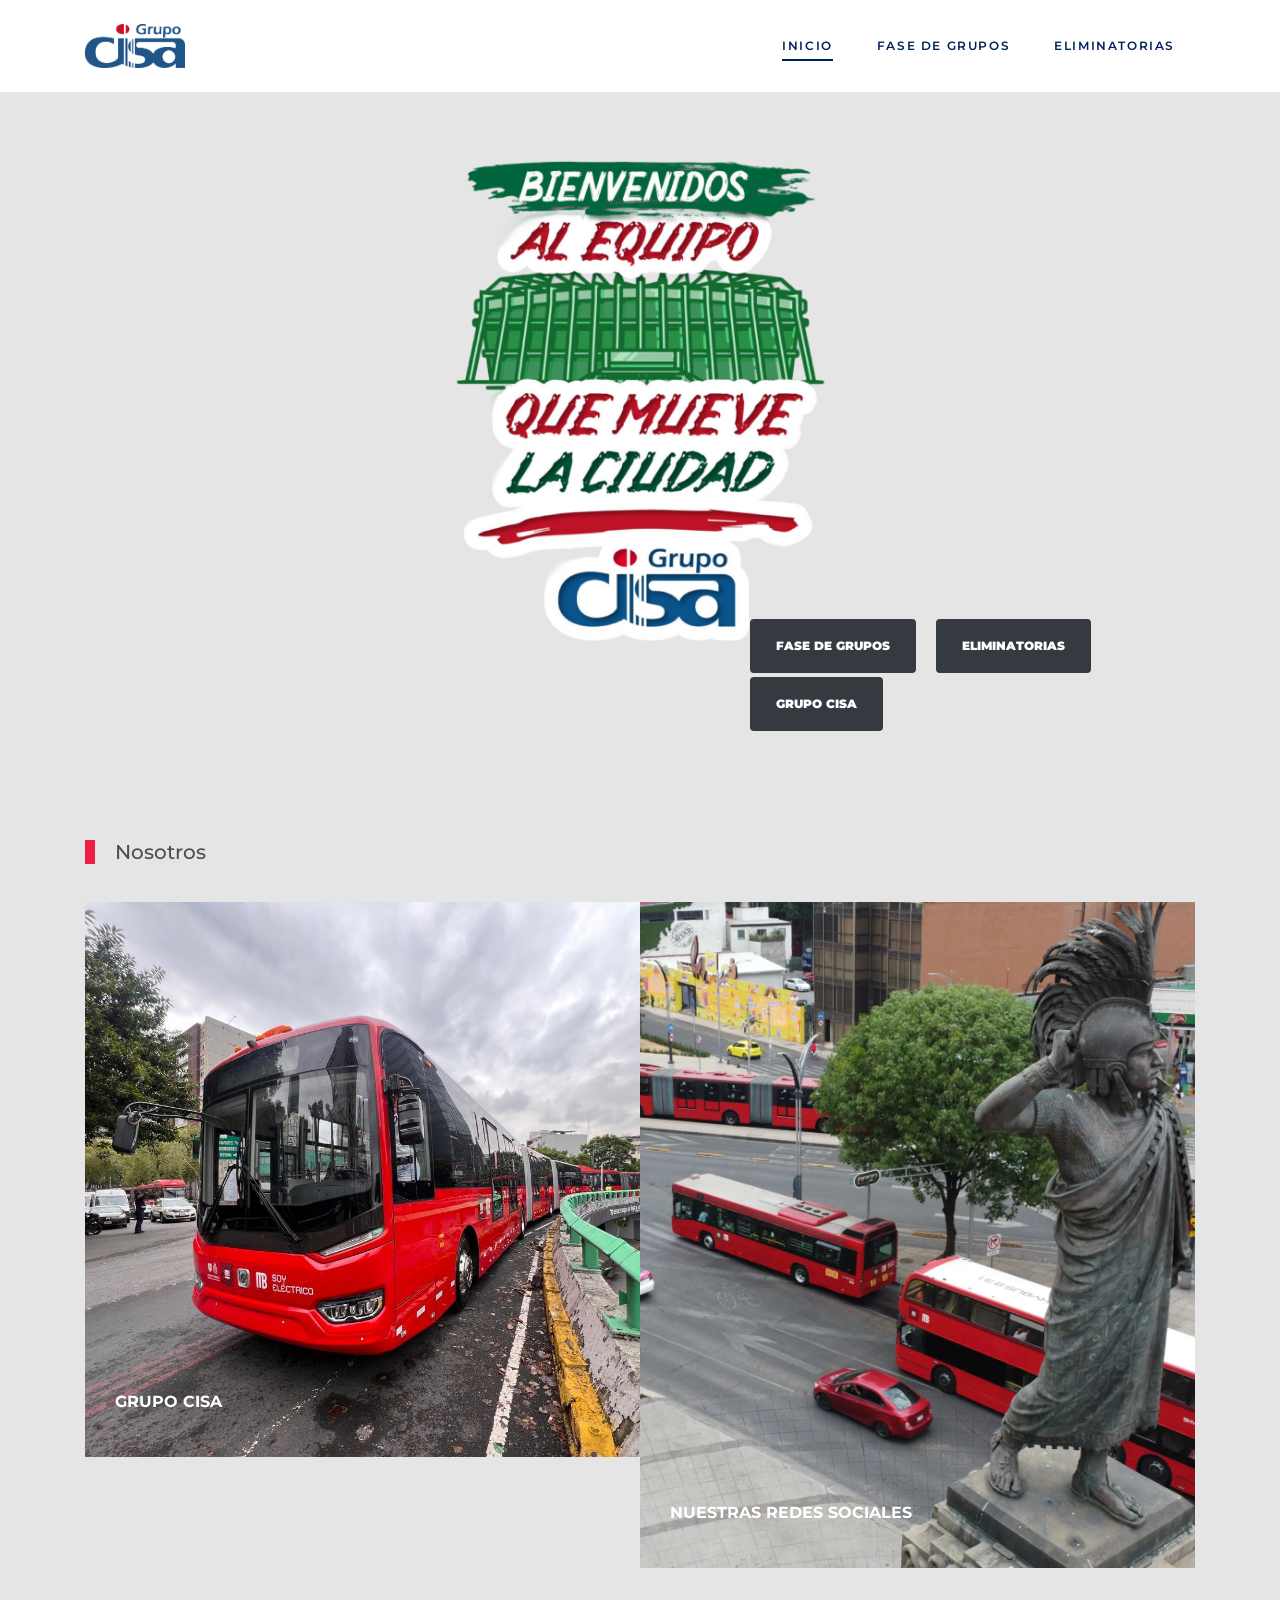
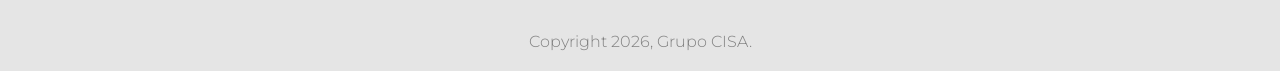
==== commit db2d84de: "elimn" ====
--- a/index.html
+++ b/index.html
@@ -67,8 +67,8 @@
               <nav class="site-navigation position-relative text-right" role="navigation">
                 <ul class="site-menu main-menu js-clone-nav mr-auto d-none d-lg-block">
                   <li class="active"><a href="index.html" class="nav-link">Inicio</a></li>
-                  <li><a href="matches.html" class="nav-link">Partidos</a></li>
-                  <li><a href="#grupos-div" class="nav-link">Grupos</a></li>
+                  <li><a href="matches.html" class="nav-link">Fase de Grupos</a></li>
+                  <li><a href="brackets.html" class="nav-link">Eliminatorias</a></li>
                 </ul>
               </nav>
 
@@ -91,7 +91,7 @@
                   >Fase de Grupos</a
                 >
                 <a href="brackets.html" class="btn btn-dark py-3 px-4 mr-3 mb-1 animate__animated animate__bounce"
-                  >Grupos y Brackets</a
+                  >Eliminatorias</a
                 >
                 <a
                   href="https://grupocisa.com.mx/"
--- a/fonts/icomoon/style.css
+++ b/fonts/icomoon/style.css
@@ -0,0 +1,4923 @@
+@font-face {
+  font-family: 'icomoon';
+  src:  url('fonts/icomoon.eot?10si43');
+  src:  url('fonts/icomoon.eot?10si43#iefix') format('embedded-opentype'),
+    url('fonts/icomoon.ttf?10si43') format('truetype'),
+    url('fonts/icomoon.woff?10si43') format('woff'),
+    url('fonts/icomoon.svg?10si43#icomoon') format('svg');
+  font-weight: normal;
+  font-style: normal;
+}
+
+[class^="icon-"], [class*=" icon-"] {
+  /* use !important to prevent issues with browser extensions that change fonts */
+  font-family: 'icomoon' !important;
+  speak: none;
+  font-style: normal;
+  font-weight: normal;
+  font-variant: normal;
+  text-transform: none;
+  line-height: 1;
+
+  /* Better Font Rendering =========== */
+  -webkit-font-smoothing: antialiased;
+  -moz-osx-font-smoothing: grayscale;
+}
+
+.icon-asterisk:before {
+  content: "\f069";
+}
+.icon-plus:before {
+  content: "\f067";
+}
+.icon-question:before {
+  content: "\f128";
+}
+.icon-minus:before {
+  content: "\f068";
+}
+.icon-glass:before {
+  content: "\f000";
+}
+.icon-music:before {
+  content: "\f001";
+}
+.icon-search:before {
+  content: "\f002";
+}
+.icon-envelope-o:before {
+  content: "\f003";
+}
+.icon-heart:before {
+  content: "\f004";
+}
+.icon-star:before {
+  content: "\f005";
+}
+.icon-star-o:before {
+  content: "\f006";
+}
+.icon-user:before {
+  content: "\f007";
+}
+.icon-film:before {
+  content: "\f008";
+}
+.icon-th-large:before {
+  content: "\f009";
+}
+.icon-th:before {
+  content: "\f00a";
+}
+.icon-th-list:before {
+  content: "\f00b";
+}
+.icon-check:before {
+  content: "\f00c";
+}
+.icon-close:before {
+  content: "\f00d";
+}
+.icon-remove:before {
+  content: "\f00d";
+}
+.icon-times:before {
+  content: "\f00d";
+}
+.icon-search-plus:before {
+  content: "\f00e";
+}
+.icon-search-minus:before {
+  content: "\f010";
+}
+.icon-power-off:before {
+  content: "\f011";
+}
+.icon-signal:before {
+  content: "\f012";
+}
+.icon-cog:before {
+  content: "\f013";
+}
+.icon-gear:before {
+  content: "\f013";
+}
+.icon-trash-o:before {
+  content: "\f014";
+}
+.icon-home:before {
+  content: "\f015";
+}
+.icon-file-o:before {
+  content: "\f016";
+}
+.icon-clock-o:before {
+  content: "\f017";
+}
+.icon-road:before {
+  content: "\f018";
+}
+.icon-download:before {
+  content: "\f019";
+}
+.icon-arrow-circle-o-down:before {
+  content: "\f01a";
+}
+.icon-arrow-circle-o-up:before {
+  content: "\f01b";
+}
+.icon-inbox:before {
+  content: "\f01c";
+}
+.icon-play-circle-o:before {
+  content: "\f01d";
+}
+.icon-repeat:before {
+  content: "\f01e";
+}
+.icon-rotate-right:before {
+  content: "\f01e";
+}
+.icon-refresh:before {
+  content: "\f021";
+}
+.icon-list-alt:before {
+  content: "\f022";
+}
+.icon-lock:before {
+  content: "\f023";
+}
+.icon-flag:before {
+  content: "\f024";
+}
+.icon-headphones:before {
+  content: "\f025";
+}
+.icon-volume-off:before {
+  content: "\f026";
+}
+.icon-volume-down:before {
+  content: "\f027";
+}
+.icon-volume-up:before {
+  content: "\f028";
+}
+.icon-qrcode:before {
+  content: "\f029";
+}
+.icon-barcode:before {
+  content: "\f02a";
+}
+.icon-tag:before {
+  content: "\f02b";
+}
+.icon-tags:before {
+  content: "\f02c";
+}
+.icon-book:before {
+  content: "\f02d";
+}
+.icon-bookmark:before {
+  content: "\f02e";
+}
+.icon-print:before {
+  content: "\f02f";
+}
+.icon-camera:before {
+  content: "\f030";
+}
+.icon-font:before {
+  content: "\f031";
+}
+.icon-bold:before {
+  content: "\f032";
+}
+.icon-italic:before {
+  content: "\f033";
+}
+.icon-text-height:before {
+  content: "\f034";
+}
+.icon-text-width:before {
+  content: "\f035";
+}
+.icon-align-left:before {
+  content: "\f036";
+}
+.icon-align-center:before {
+  content: "\f037";
+}
+.icon-align-right:before {
+  content: "\f038";
+}
+.icon-align-justify:before {
+  content: "\f039";
+}
+.icon-list:before {
+  content: "\f03a";
+}
+.icon-dedent:before {
+  content: "\f03b";
+}
+.icon-outdent:before {
+  content: "\f03b";
+}
+.icon-indent:before {
+  content: "\f03c";
+}
+.icon-video-camera:before {
+  content: "\f03d";
+}
+.icon-image:before {
+  content: "\f03e";
+}
+.icon-photo:before {
+  content: "\f03e";
+}
+.icon-picture-o:before {
+  content: "\f03e";
+}
+.icon-pencil:before {
+  content: "\f040";
+}
+.icon-map-marker:before {
+  content: "\f041";
+}
+.icon-adjust:before {
+  content: "\f042";
+}
+.icon-tint:before {
+  content: "\f043";
+}
+.icon-edit:before {
+  content: "\f044";
+}
+.icon-pencil-square-o:before {
+  content: "\f044";
+}
+.icon-share-square-o:before {
+  content: "\f045";
+}
+.icon-check-square-o:before {
+  content: "\f046";
+}
+.icon-arrows:before {
+  content: "\f047";
+}
+.icon-step-backward:before {
+  content: "\f048";
+}
+.icon-fast-backward:before {
+  content: "\f049";
+}
+.icon-backward:before {
+  content: "\f04a";
+}
+.icon-play:before {
+  content: "\f04b";
+}
+.icon-pause:before {
+  content: "\f04c";
+}
+.icon-stop:before {
+  content: "\f04d";
+}
+.icon-forward:before {
+  content: "\f04e";
+}
+.icon-fast-forward:before {
+  content: "\f050";
+}
+.icon-step-forward:before {
+  content: "\f051";
+}
+.icon-eject:before {
+  content: "\f052";
+}
+.icon-chevron-left:before {
+  content: "\f053";
+}
+.icon-chevron-right:before {
+  content: "\f054";
+}
+.icon-plus-circle:before {
+  content: "\f055";
+}
+.icon-minus-circle:before {
+  content: "\f056";
+}
+.icon-times-circle:before {
+  content: "\f057";
+}
+.icon-check-circle:before {
+  content: "\f058";
+}
+.icon-question-circle:before {
+  content: "\f059";
+}
+.icon-info-circle:before {
+  content: "\f05a";
+}
+.icon-crosshairs:before {
+  content: "\f05b";
+}
+.icon-times-circle-o:before {
+  content: "\f05c";
+}
+.icon-check-circle-o:before {
+  content: "\f05d";
+}
+.icon-ban:before {
+  content: "\f05e";
+}
+.icon-arrow-left:before {
+  content: "\f060";
+}
+.icon-arrow-right:before {
+  content: "\f061";
+}
+.icon-arrow-up:before {
+  content: "\f062";
+}
+.icon-arrow-down:before {
+  content: "\f063";
+}
+.icon-mail-forward:before {
+  content: "\f064";
+}
+.icon-share:before {
+  content: "\f064";
+}
+.icon-expand:before {
+  content: "\f065";
+}
+.icon-compress:before {
+  content: "\f066";
+}
+.icon-exclamation-circle:before {
+  content: "\f06a";
+}
+.icon-gift:before {
+  content: "\f06b";
+}
+.icon-leaf:before {
+  content: "\f06c";
+}
+.icon-fire:before {
+  content: "\f06d";
+}
+.icon-eye:before {
+  content: "\f06e";
+}
+.icon-eye-slash:before {
+  content: "\f070";
+}
+.icon-exclamation-triangle:before {
+  content: "\f071";
+}
+.icon-warning:before {
+  content: "\f071";
+}
+.icon-plane:before {
+  content: "\f072";
+}
+.icon-calendar:before {
+  content: "\f073";
+}
+.icon-random:before {
+  content: "\f074";
+}
+.icon-comment:before {
+  content: "\f075";
+}
+.icon-magnet:before {
+  content: "\f076";
+}
+.icon-chevron-up:before {
+  content: "\f077";
+}
+.icon-chevron-down:before {
+  content: "\f078";
+}
+.icon-retweet:before {
+  content: "\f079";
+}
+.icon-shopping-cart:before {
+  content: "\f07a";
+}
+.icon-folder:before {
+  content: "\f07b";
+}
+.icon-folder-open:before {
+  content: "\f07c";
+}
+.icon-arrows-v:before {
+  content: "\f07d";
+}
+.icon-arrows-h:before {
+  content: "\f07e";
+}
+.icon-bar-chart:before {
+  content: "\f080";
+}
+.icon-bar-chart-o:before {
+  content: "\f080";
+}
+.icon-twitter-square:before {
+  content: "\f081";
+}
+.icon-facebook-square:before {
+  content: "\f082";
+}
+.icon-camera-retro:before {
+  content: "\f083";
+}
+.icon-key:before {
+  content: "\f084";
+}
+.icon-cogs:before {
+  content: "\f085";
+}
+.icon-gears:before {
+  content: "\f085";
+}
+.icon-comments:before {
+  content: "\f086";
+}
+.icon-thumbs-o-up:before {
+  content: "\f087";
+}
+.icon-thumbs-o-down:before {
+  content: "\f088";
+}
+.icon-star-half:before {
+  content: "\f089";
+}
+.icon-heart-o:before {
+  content: "\f08a";
+}
+.icon-sign-out:before {
+  content: "\f08b";
+}
+.icon-linkedin-square:before {
+  content: "\f08c";
+}
+.icon-thumb-tack:before {
+  content: "\f08d";
+}
+.icon-external-link:before {
+  content: "\f08e";
+}
+.icon-sign-in:before {
+  content: "\f090";
+}
+.icon-trophy:before {
+  content: "\f091";
+}
+.icon-github-square:before {
+  content: "\f092";
+}
+.icon-upload:before {
+  content: "\f093";
+}
+.icon-lemon-o:before {
+  content: "\f094";
+}
+.icon-phone:before {
+  content: "\f095";
+}
+.icon-square-o:before {
+  content: "\f096";
+}
+.icon-bookmark-o:before {
+  content: "\f097";
+}
+.icon-phone-square:before {
+  content: "\f098";
+}
+.icon-twitter:before {
+  content: "\f099";
+}
+.icon-facebook:before {
+  content: "\f09a";
+}
+.icon-facebook-f:before {
+  content: "\f09a";
+}
+.icon-github:before {
+  content: "\f09b";
+}
+.icon-unlock:before {
+  content: "\f09c";
+}
+.icon-credit-card:before {
+  content: "\f09d";
+}
+.icon-feed:before {
+  content: "\f09e";
+}
+.icon-rss:before {
+  content: "\f09e";
+}
+.icon-hdd-o:before {
+  content: "\f0a0";
+}
+.icon-bullhorn:before {
+  content: "\f0a1";
+}
+.icon-bell-o:before {
+  content: "\f0a2";
+}
+.icon-certificate:before {
+  content: "\f0a3";
+}
+.icon-hand-o-right:before {
+  content: "\f0a4";
+}
+.icon-hand-o-left:before {
+  content: "\f0a5";
+}
+.icon-hand-o-up:before {
+  content: "\f0a6";
+}
+.icon-hand-o-down:before {
+  content: "\f0a7";
+}
+.icon-arrow-circle-left:before {
+  content: "\f0a8";
+}
+.icon-arrow-circle-right:before {
+  content: "\f0a9";
+}
+.icon-arrow-circle-up:before {
+  content: "\f0aa";
+}
+.icon-arrow-circle-down:before {
+  content: "\f0ab";
+}
+.icon-globe:before {
+  content: "\f0ac";
+}
+.icon-wrench:before {
+  content: "\f0ad";
+}
+.icon-tasks:before {
+  content: "\f0ae";
+}
+.icon-filter:before {
+  content: "\f0b0";
+}
+.icon-briefcase:before {
+  content: "\f0b1";
+}
+.icon-arrows-alt:before {
+  content: "\f0b2";
+}
+.icon-group:before {
+  content: "\f0c0";
+}
+.icon-users:before {
+  content: "\f0c0";
+}
+.icon-chain:before {
+  content: "\f0c1";
+}
+.icon-link:before {
+  content: "\f0c1";
+}
+.icon-cloud:before {
+  content: "\f0c2";
+}
+.icon-flask:before {
+  content: "\f0c3";
+}
+.icon-cut:before {
+  content: "\f0c4";
+}
+.icon-scissors:before {
+  content: "\f0c4";
+}
+.icon-copy:before {
+  content: "\f0c5";
+}
+.icon-files-o:before {
+  content: "\f0c5";
+}
+.icon-paperclip:before {
+  content: "\f0c6";
+}
+.icon-floppy-o:before {
+  content: "\f0c7";
+}
+.icon-save:before {
+  content: "\f0c7";
+}
+.icon-square:before {
+  content: "\f0c8";
+}
+.icon-bars:before {
+  content: "\f0c9";
+}
+.icon-navicon:before {
+  content: "\f0c9";
+}
+.icon-reorder:before {
+  content: "\f0c9";
+}
+.icon-list-ul:before {
+  content: "\f0ca";
+}
+.icon-list-ol:before {
+  content: "\f0cb";
+}
+.icon-strikethrough:before {
+  content: "\f0cc";
+}
+.icon-underline:before {
+  content: "\f0cd";
+}
+.icon-table:before {
+  content: "\f0ce";
+}
+.icon-magic:before {
+  content: "\f0d0";
+}
+.icon-truck:before {
+  content: "\f0d1";
+}
+.icon-pinterest:before {
+  content: "\f0d2";
+}
+.icon-pinterest-square:before {
+  content: "\f0d3";
+}
+.icon-google-plus-square:before {
+  content: "\f0d4";
+}
+.icon-google-plus:before {
+  content: "\f0d5";
+}
+.icon-money:before {
+  content: "\f0d6";
+}
+.icon-caret-down:before {
+  content: "\f0d7";
+}
+.icon-caret-up:before {
+  content: "\f0d8";
+}
+.icon-caret-left:before {
+  content: "\f0d9";
+}
+.icon-caret-right:before {
+  content: "\f0da";
+}
+.icon-columns:before {
+  content: "\f0db";
+}
+.icon-sort:before {
+  content: "\f0dc";
+}
+.icon-unsorted:before {
+  content: "\f0dc";
+}
+.icon-sort-desc:before {
+  content: "\f0dd";
+}
+.icon-sort-down:before {
+  content: "\f0dd";
+}
+.icon-sort-asc:before {
+  content: "\f0de";
+}
+.icon-sort-up:before {
+  content: "\f0de";
+}
+.icon-envelope:before {
+  content: "\f0e0";
+}
+.icon-linkedin:before {
+  content: "\f0e1";
+}
+.icon-rotate-left:before {
+  content: "\f0e2";
+}
+.icon-undo:before {
+  content: "\f0e2";
+}
+.icon-gavel:before {
+  content: "\f0e3";
+}
+.icon-legal:before {
+  content: "\f0e3";
+}
+.icon-dashboard:before {
+  content: "\f0e4";
+}
+.icon-tachometer:before {
+  content: "\f0e4";
+}
+.icon-comment-o:before {
+  content: "\f0e5";
+}
+.icon-comments-o:before {
+  content: "\f0e6";
+}
+.icon-bolt:before {
+  content: "\f0e7";
+}
+.icon-flash:before {
+  content: "\f0e7";
+}
+.icon-sitemap:before {
+  content: "\f0e8";
+}
+.icon-umbrella:before {
+  content: "\f0e9";
+}
+.icon-clipboard:before {
+  content: "\f0ea";
+}
+.icon-paste:before {
+  content: "\f0ea";
+}
+.icon-lightbulb-o:before {
+  content: "\f0eb";
+}
+.icon-exchange:before {
+  content: "\f0ec";
+}
+.icon-cloud-download:before {
+  content: "\f0ed";
+}
+.icon-cloud-upload:before {
+  content: "\f0ee";
+}
+.icon-user-md:before {
+  content: "\f0f0";
+}
+.icon-stethoscope:before {
+  content: "\f0f1";
+}
+.icon-suitcase:before {
+  content: "\f0f2";
+}
+.icon-bell:before {
+  content: "\f0f3";
+}
+.icon-coffee:before {
+  content: "\f0f4";
+}
+.icon-cutlery:before {
+  content: "\f0f5";
+}
+.icon-file-text-o:before {
+  content: "\f0f6";
+}
+.icon-building-o:before {
+  content: "\f0f7";
+}
+.icon-hospital-o:before {
+  content: "\f0f8";
+}
+.icon-ambulance:before {
+  content: "\f0f9";
+}
+.icon-medkit:before {
+  content: "\f0fa";
+}
+.icon-fighter-jet:before {
+  content: "\f0fb";
+}
+.icon-beer:before {
+  content: "\f0fc";
+}
+.icon-h-square:before {
+  content: "\f0fd";
+}
+.icon-plus-square:before {
+  content: "\f0fe";
+}
+.icon-angle-double-left:before {
+  content: "\f100";
+}
+.icon-angle-double-right:before {
+  content: "\f101";
+}
+.icon-angle-double-up:before {
+  content: "\f102";
+}
+.icon-angle-double-down:before {
+  content: "\f103";
+}
+.icon-angle-left:before {
+  content: "\f104";
+}
+.icon-angle-right:before {
+  content: "\f105";
+}
+.icon-angle-up:before {
+  content: "\f106";
+}
+.icon-angle-down:before {
+  content: "\f107";
+}
+.icon-desktop:before {
+  content: "\f108";
+}
+.icon-laptop:before {
+  content: "\f109";
+}
+.icon-tablet:before {
+  content: "\f10a";
+}
+.icon-mobile:before {
+  content: "\f10b";
+}
+.icon-mobile-phone:before {
+  content: "\f10b";
+}
+.icon-circle-o:before {
+  content: "\f10c";
+}
+.icon-quote-left:before {
+  content: "\f10d";
+}
+.icon-quote-right:before {
+  content: "\f10e";
+}
+.icon-spinner:before {
+  content: "\f110";
+}
+.icon-circle:before {
+  content: "\f111";
+}
+.icon-mail-reply:before {
+  content: "\f112";
+}
+.icon-reply:before {
+  content: "\f112";
+}
+.icon-github-alt:before {
+  content: "\f113";
+}
+.icon-folder-o:before {
+  content: "\f114";
+}
+.icon-folder-open-o:before {
+  content: "\f115";
+}
+.icon-smile-o:before {
+  content: "\f118";
+}
+.icon-frown-o:before {
+  content: "\f119";
+}
+.icon-meh-o:before {
+  content: "\f11a";
+}
+.icon-gamepad:before {
+  content: "\f11b";
+}
+.icon-keyboard-o:before {
+  content: "\f11c";
+}
+.icon-flag-o:before {
+  content: "\f11d";
+}
+.icon-flag-checkered:before {
+  content: "\f11e";
+}
+.icon-terminal:before {
+  content: "\f120";
+}
+.icon-code:before {
+  content: "\f121";
+}
+.icon-mail-reply-all:before {
+  content: "\f122";
+}
+.icon-reply-all:before {
+  content: "\f122";
+}
+.icon-star-half-empty:before {
+  content: "\f123";
+}
+.icon-star-half-full:before {
+  content: "\f123";
+}
+.icon-star-half-o:before {
+  content: "\f123";
+}
+.icon-location-arrow:before {
+  content: "\f124";
+}
+.icon-crop:before {
+  content: "\f125";
+}
+.icon-code-fork:before {
+  content: "\f126";
+}
+.icon-chain-broken:before {
+  content: "\f127";
+}
+.icon-unlink:before {
+  content: "\f127";
+}
+.icon-info:before {
+  content: "\f129";
+}
+.icon-exclamation:before {
+  content: "\f12a";
+}
+.icon-superscript:before {
+  content: "\f12b";
+}
+.icon-subscript:before {
+  content: "\f12c";
+}
+.icon-eraser:before {
+  content: "\f12d";
+}
+.icon-puzzle-piece:before {
+  content: "\f12e";
+}
+.icon-microphone:before {
+  content: "\f130";
+}
+.icon-microphone-slash:before {
+  content: "\f131";
+}
+.icon-shield:before {
+  content: "\f132";
+}
+.icon-calendar-o:before {
+  content: "\f133";
+}
+.icon-fire-extinguisher:before {
+  content: "\f134";
+}
+.icon-rocket:before {
+  content: "\f135";
+}
+.icon-maxcdn:before {
+  content: "\f136";
+}
+.icon-chevron-circle-left:before {
+  content: "\f137";
+}
+.icon-chevron-circle-right:before {
+  content: "\f138";
+}
+.icon-chevron-circle-up:before {
+  content: "\f139";
+}
+.icon-chevron-circle-down:before {
+  content: "\f13a";
+}
+.icon-html5:before {
+  content: "\f13b";
+}
+.icon-css3:before {
+  content: "\f13c";
+}
+.icon-anchor:before {
+  content: "\f13d";
+}
+.icon-unlock-alt:before {
+  content: "\f13e";
+}
+.icon-bullseye:before {
+  content: "\f140";
+}
+.icon-ellipsis-h:before {
+  content: "\f141";
+}
+.icon-ellipsis-v:before {
+  content: "\f142";
+}
+.icon-rss-square:before {
+  content: "\f143";
+}
+.icon-play-circle:before {
+  content: "\f144";
+}
+.icon-ticket:before {
+  content: "\f145";
+}
+.icon-minus-square:before {
+  content: "\f146";
+}
+.icon-minus-square-o:before {
+  content: "\f147";
+}
+.icon-level-up:before {
+  content: "\f148";
+}
+.icon-level-down:before {
+  content: "\f149";
+}
+.icon-check-square:before {
+  content: "\f14a";
+}
+.icon-pencil-square:before {
+  content: "\f14b";
+}
+.icon-external-link-square:before {
+  content: "\f14c";
+}
+.icon-share-square:before {
+  content: "\f14d";
+}
+.icon-compass:before {
+  content: "\f14e";
+}
+.icon-caret-square-o-down:before {
+  content: "\f150";
+}
+.icon-toggle-down:before {
+  content: "\f150";
+}
+.icon-caret-square-o-up:before {
+  content: "\f151";
+}
+.icon-toggle-up:before {
+  content: "\f151";
+}
+.icon-caret-square-o-right:before {
+  content: "\f152";
+}
+.icon-toggle-right:before {
+  content: "\f152";
+}
+.icon-eur:before {
+  content: "\f153";
+}
+.icon-euro:before {
+  content: "\f153";
+}
+.icon-gbp:before {
+  content: "\f154";
+}
+.icon-dollar:before {
+  content: "\f155";
+}
+.icon-usd:before {
+  content: "\f155";
+}
+.icon-inr:before {
+  content: "\f156";
+}
+.icon-rupee:before {
+  content: "\f156";
+}
+.icon-cny:before {
+  content: "\f157";
+}
+.icon-jpy:before {
+  content: "\f157";
+}
+.icon-rmb:before {
+  content: "\f157";
+}
+.icon-yen:before {
+  content: "\f157";
+}
+.icon-rouble:before {
+  content: "\f158";
+}
+.icon-rub:before {
+  content: "\f158";
+}
+.icon-ruble:before {
+  content: "\f158";
+}
+.icon-krw:before {
+  content: "\f159";
+}
+.icon-won:before {
+  content: "\f159";
+}
+.icon-bitcoin:before {
+  content: "\f15a";
+}
+.icon-btc:before {
+  content: "\f15a";
+}
+.icon-file:before {
+  content: "\f15b";
+}
+.icon-file-text:before {
+  content: "\f15c";
+}
+.icon-sort-alpha-asc:before {
+  content: "\f15d";
+}
+.icon-sort-alpha-desc:before {
+  content: "\f15e";
+}
+.icon-sort-amount-asc:before {
+  content: "\f160";
+}
+.icon-sort-amount-desc:before {
+  content: "\f161";
+}
+.icon-sort-numeric-asc:before {
+  content: "\f162";
+}
+.icon-sort-numeric-desc:before {
+  content: "\f163";
+}
+.icon-thumbs-up:before {
+  content: "\f164";
+}
+.icon-thumbs-down:before {
+  content: "\f165";
+}
+.icon-youtube-square:before {
+  content: "\f166";
+}
+.icon-youtube:before {
+  content: "\f167";
+}
+.icon-xing:before {
+  content: "\f168";
+}
+.icon-xing-square:before {
+  content: "\f169";
+}
+.icon-youtube-play:before {
+  content: "\f16a";
+}
+.icon-dropbox:before {
+  content: "\f16b";
+}
+.icon-stack-overflow:before {
+  content: "\f16c";
+}
+.icon-instagram:before {
+  content: "\f16d";
+}
+.icon-flickr:before {
+  content: "\f16e";
+}
+.icon-adn:before {
+  content: "\f170";
+}
+.icon-bitbucket:before {
+  content: "\f171";
+}
+.icon-bitbucket-square:before {
+  content: "\f172";
+}
+.icon-tumblr:before {
+  content: "\f173";
+}
+.icon-tumblr-square:before {
+  content: "\f174";
+}
+.icon-long-arrow-down:before {
+  content: "\f175";
+}
+.icon-long-arrow-up:before {
+  content: "\f176";
+}
+.icon-long-arrow-left:before {
+  content: "\f177";
+}
+.icon-long-arrow-right:before {
+  content: "\f178";
+}
+.icon-apple:before {
+  content: "\f179";
+}
+.icon-windows:before {
+  content: "\f17a";
+}
+.icon-android:before {
+  content: "\f17b";
+}
+.icon-linux:before {
+  content: "\f17c";
+}
+.icon-dribbble:before {
+  content: "\f17d";
+}
+.icon-skype:before {
+  content: "\f17e";
+}
+.icon-foursquare:before {
+  content: "\f180";
+}
+.icon-trello:before {
+  content: "\f181";
+}
+.icon-female:before {
+  content: "\f182";
+}
+.icon-male:before {
+  content: "\f183";
+}
+.icon-gittip:before {
+  content: "\f184";
+}
+.icon-gratipay:before {
+  content: "\f184";
+}
+.icon-sun-o:before {
+  content: "\f185";
+}
+.icon-moon-o:before {
+  content: "\f186";
+}
+.icon-archive:before {
+  content: "\f187";
+}
+.icon-bug:before {
+  content: "\f188";
+}
+.icon-vk:before {
+  content: "\f189";
+}
+.icon-weibo:before {
+  content: "\f18a";
+}
+.icon-renren:before {
+  content: "\f18b";
+}
+.icon-pagelines:before {
+  content: "\f18c";
+}
+.icon-stack-exchange:before {
+  content: "\f18d";
+}
+.icon-arrow-circle-o-right:before {
+  content: "\f18e";
+}
+.icon-arrow-circle-o-left:before {
+  content: "\f190";
+}
+.icon-caret-square-o-left:before {
+  content: "\f191";
+}
+.icon-toggle-left:before {
+  content: "\f191";
+}
+.icon-dot-circle-o:before {
+  content: "\f192";
+}
+.icon-wheelchair:before {
+  content: "\f193";
+}
+.icon-vimeo-square:before {
+  content: "\f194";
+}
+.icon-try:before {
+  content: "\f195";
+}
+.icon-turkish-lira:before {
+  content: "\f195";
+}
+.icon-plus-square-o:before {
+  content: "\f196";
+}
+.icon-space-shuttle:before {
+  content: "\f197";
+}
+.icon-slack:before {
+  content: "\f198";
+}
+.icon-envelope-square:before {
+  content: "\f199";
+}
+.icon-wordpress:before {
+  content: "\f19a";
+}
+.icon-openid:before {
+  content: "\f19b";
+}
+.icon-bank:before {
+  content: "\f19c";
+}
+.icon-institution:before {
+  content: "\f19c";
+}
+.icon-university:before {
+  content: "\f19c";
+}
+.icon-graduation-cap:before {
+  content: "\f19d";
+}
+.icon-mortar-board:before {
+  content: "\f19d";
+}
+.icon-yahoo:before {
+  content: "\f19e";
+}
+.icon-google:before {
+  content: "\f1a0";
+}
+.icon-reddit:before {
+  content: "\f1a1";
+}
+.icon-reddit-square:before {
+  content: "\f1a2";
+}
+.icon-stumbleupon-circle:before {
+  content: "\f1a3";
+}
+.icon-stumbleupon:before {
+  content: "\f1a4";
+}
+.icon-delicious:before {
+  content: "\f1a5";
+}
+.icon-digg:before {
+  content: "\f1a6";
+}
+.icon-pied-piper-pp:before {
+  content: "\f1a7";
+}
+.icon-pied-piper-alt:before {
+  content: "\f1a8";
+}
+.icon-drupal:before {
+  content: "\f1a9";
+}
+.icon-joomla:before {
+  content: "\f1aa";
+}
+.icon-language:before {
+  content: "\f1ab";
+}
+.icon-fax:before {
+  content: "\f1ac";
+}
+.icon-building:before {
+  content: "\f1ad";
+}
+.icon-child:before {
+  content: "\f1ae";
+}
+.icon-paw:before {
+  content: "\f1b0";
+}
+.icon-spoon:before {
+  content: "\f1b1";
+}
+.icon-cube:before {
+  content: "\f1b2";
+}
+.icon-cubes:before {
+  content: "\f1b3";
+}
+.icon-behance:before {
+  content: "\f1b4";
+}
+.icon-behance-square:before {
+  content: "\f1b5";
+}
+.icon-steam:before {
+  content: "\f1b6";
+}
+.icon-steam-square:before {
+  content: "\f1b7";
+}
+.icon-recycle:before {
+  content: "\f1b8";
+}
+.icon-automobile:before {
+  content: "\f1b9";
+}
+.icon-car:before {
+  content: "\f1b9";
+}
+.icon-cab:before {
+  content: "\f1ba";
+}
+.icon-taxi:before {
+  content: "\f1ba";
+}
+.icon-tree:before {
+  content: "\f1bb";
+}
+.icon-spotify:before {
+  content: "\f1bc";
+}
+.icon-deviantart:before {
+  content: "\f1bd";
+}
+.icon-soundcloud:before {
+  content: "\f1be";
+}
+.icon-database:before {
+  content: "\f1c0";
+}
+.icon-file-pdf-o:before {
+  content: "\f1c1";
+}
+.icon-file-word-o:before {
+  content: "\f1c2";
+}
+.icon-file-excel-o:before {
+  content: "\f1c3";
+}
+.icon-file-powerpoint-o:before {
+  content: "\f1c4";
+}
+.icon-file-image-o:before {
+  content: "\f1c5";
+}
+.icon-file-photo-o:before {
+  content: "\f1c5";
+}
+.icon-file-picture-o:before {
+  content: "\f1c5";
+}
+.icon-file-archive-o:before {
+  content: "\f1c6";
+}
+.icon-file-zip-o:before {
+  content: "\f1c6";
+}
+.icon-file-audio-o:before {
+  content: "\f1c7";
+}
+.icon-file-sound-o:before {
+  content: "\f1c7";
+}
+.icon-file-movie-o:before {
+  content: "\f1c8";
+}
+.icon-file-video-o:before {
+  content: "\f1c8";
+}
+.icon-file-code-o:before {
+  content: "\f1c9";
+}
+.icon-vine:before {
+  content: "\f1ca";
+}
+.icon-codepen:before {
+  content: "\f1cb";
+}
+.icon-jsfiddle:before {
+  content: "\f1cc";
+}
+.icon-life-bouy:before {
+  content: "\f1cd";
+}
+.icon-life-buoy:before {
+  content: "\f1cd";
+}
+.icon-life-ring:before {
+  content: "\f1cd";
+}
+.icon-life-saver:before {
+  content: "\f1cd";
+}
+.icon-support:before {
+  content: "\f1cd";
+}
+.icon-circle-o-notch:before {
+  content: "\f1ce";
+}
+.icon-ra:before {
+  content: "\f1d0";
+}
+.icon-rebel:before {
+  content: "\f1d0";
+}
+.icon-resistance:before {
+  content: "\f1d0";
+}
+.icon-empire:before {
+  content: "\f1d1";
+}
+.icon-ge:before {
+  content: "\f1d1";
+}
+.icon-git-square:before {
+  content: "\f1d2";
+}
+.icon-git:before {
+  content: "\f1d3";
+}
+.icon-hacker-news:before {
+  content: "\f1d4";
+}
+.icon-y-combinator-square:before {
+  content: "\f1d4";
+}
+.icon-yc-square:before {
+  content: "\f1d4";
+}
+.icon-tencent-weibo:before {
+  content: "\f1d5";
+}
+.icon-qq:before {
+  content: "\f1d6";
+}
+.icon-wechat:before {
+  content: "\f1d7";
+}
+.icon-weixin:before {
+  content: "\f1d7";
+}
+.icon-paper-plane:before {
+  content: "\f1d8";
+}
+.icon-send:before {
+  content: "\f1d8";
+}
+.icon-paper-plane-o:before {
+  content: "\f1d9";
+}
+.icon-send-o:before {
+  content: "\f1d9";
+}
+.icon-history:before {
+  content: "\f1da";
+}
+.icon-circle-thin:before {
+  content: "\f1db";
+}
+.icon-header:before {
+  content: "\f1dc";
+}
+.icon-paragraph:before {
+  content: "\f1dd";
+}
+.icon-sliders:before {
+  content: "\f1de";
+}
+.icon-share-alt:before {
+  content: "\f1e0";
+}
+.icon-share-alt-square:before {
+  content: "\f1e1";
+}
+.icon-bomb:before {
+  content: "\f1e2";
+}
+.icon-futbol-o:before {
+  content: "\f1e3";
+}
+.icon-soccer-ball-o:before {
+  content: "\f1e3";
+}
+.icon-tty:before {
+  content: "\f1e4";
+}
+.icon-binoculars:before {
+  content: "\f1e5";
+}
+.icon-plug:before {
+  content: "\f1e6";
+}
+.icon-slideshare:before {
+  content: "\f1e7";
+}
+.icon-twitch:before {
+  content: "\f1e8";
+}
+.icon-yelp:before {
+  content: "\f1e9";
+}
+.icon-newspaper-o:before {
+  content: "\f1ea";
+}
+.icon-wifi:before {
+  content: "\f1eb";
+}
+.icon-calculator:before {
+  content: "\f1ec";
+}
+.icon-paypal:before {
+  content: "\f1ed";
+}
+.icon-google-wallet:before {
+  content: "\f1ee";
+}
+.icon-cc-visa:before {
+  content: "\f1f0";
+}
+.icon-cc-mastercard:before {
+  content: "\f1f1";
+}
+.icon-cc-discover:before {
+  content: "\f1f2";
+}
+.icon-cc-amex:before {
+  content: "\f1f3";
+}
+.icon-cc-paypal:before {
+  content: "\f1f4";
+}
+.icon-cc-stripe:before {
+  content: "\f1f5";
+}
+.icon-bell-slash:before {
+  content: "\f1f6";
+}
+.icon-bell-slash-o:before {
+  content: "\f1f7";
+}
+.icon-trash:before {
+  content: "\f1f8";
+}
+.icon-copyright:before {
+  content: "\f1f9";
+}
+.icon-at:before {
+  content: "\f1fa";
+}
+.icon-eyedropper:before {
+  content: "\f1fb";
+}
+.icon-paint-brush:before {
+  content: "\f1fc";
+}
+.icon-birthday-cake:before {
+  content: "\f1fd";
+}
+.icon-area-chart:before {
+  content: "\f1fe";
+}
+.icon-pie-chart:before {
+  content: "\f200";
+}
+.icon-line-chart:before {
+  content: "\f201";
+}
+.icon-lastfm:before {
+  content: "\f202";
+}
+.icon-lastfm-square:before {
+  content: "\f203";
+}
+.icon-toggle-off:before {
+  content: "\f204";
+}
+.icon-toggle-on:before {
+  content: "\f205";
+}
+.icon-bicycle:before {
+  content: "\f206";
+}
+.icon-bus:before {
+  content: "\f207";
+}
+.icon-ioxhost:before {
+  content: "\f208";
+}
+.icon-angellist:before {
+  content: "\f209";
+}
+.icon-cc:before {
+  content: "\f20a";
+}
+.icon-ils:before {
+  content: "\f20b";
+}
+.icon-shekel:before {
+  content: "\f20b";
+}
+.icon-sheqel:before {
+  content: "\f20b";
+}
+.icon-meanpath:before {
+  content: "\f20c";
+}
+.icon-buysellads:before {
+  content: "\f20d";
+}
+.icon-connectdevelop:before {
+  content: "\f20e";
+}
+.icon-dashcube:before {
+  content: "\f210";
+}
+.icon-forumbee:before {
+  content: "\f211";
+}
+.icon-leanpub:before {
+  content: "\f212";
+}
+.icon-sellsy:before {
+  content: "\f213";
+}
+.icon-shirtsinbulk:before {
+  content: "\f214";
+}
+.icon-simplybuilt:before {
+  content: "\f215";
+}
+.icon-skyatlas:before {
+  content: "\f216";
+}
+.icon-cart-plus:before {
+  content: "\f217";
+}
+.icon-cart-arrow-down:before {
+  content: "\f218";
+}
+.icon-diamond:before {
+  content: "\f219";
+}
+.icon-ship:before {
+  content: "\f21a";
+}
+.icon-user-secret:before {
+  content: "\f21b";
+}
+.icon-motorcycle:before {
+  content: "\f21c";
+}
+.icon-street-view:before {
+  content: "\f21d";
+}
+.icon-heartbeat:before {
+  content: "\f21e";
+}
+.icon-venus:before {
+  content: "\f221";
+}
+.icon-mars:before {
+  content: "\f222";
+}
+.icon-mercury:before {
+  content: "\f223";
+}
+.icon-intersex:before {
+  content: "\f224";
+}
+.icon-transgender:before {
+  content: "\f224";
+}
+.icon-transgender-alt:before {
+  content: "\f225";
+}
+.icon-venus-double:before {
+  content: "\f226";
+}
+.icon-mars-double:before {
+  content: "\f227";
+}
+.icon-venus-mars:before {
+  content: "\f228";
+}
+.icon-mars-stroke:before {
+  content: "\f229";
+}
+.icon-mars-stroke-v:before {
+  content: "\f22a";
+}
+.icon-mars-stroke-h:before {
+  content: "\f22b";
+}
+.icon-neuter:before {
+  content: "\f22c";
+}
+.icon-genderless:before {
+  content: "\f22d";
+}
+.icon-facebook-official:before {
+  content: "\f230";
+}
+.icon-pinterest-p:before {
+  content: "\f231";
+}
+.icon-whatsapp:before {
+  content: "\f232";
+}
+.icon-server:before {
+  content: "\f233";
+}
+.icon-user-plus:before {
+  content: "\f234";
+}
+.icon-user-times:before {
+  content: "\f235";
+}
+.icon-bed:before {
+  content: "\f236";
+}
+.icon-hotel:before {
+  content: "\f236";
+}
+.icon-viacoin:before {
+  content: "\f237";
+}
+.icon-train:before {
+  content: "\f238";
+}
+.icon-subway:before {
+  content: "\f239";
+}
+.icon-medium:before {
+  content: "\f23a";
+}
+.icon-y-combinator:before {
+  content: "\f23b";
+}
+.icon-yc:before {
+  content: "\f23b";
+}
+.icon-optin-monster:before {
+  content: "\f23c";
+}
+.icon-opencart:before {
+  content: "\f23d";
+}
+.icon-expeditedssl:before {
+  content: "\f23e";
+}
+.icon-battery:before {
+  content: "\f240";
+}
+.icon-battery-4:before {
+  content: "\f240";
+}
+.icon-battery-full:before {
+  content: "\f240";
+}
+.icon-battery-3:before {
+  content: "\f241";
+}
+.icon-battery-three-quarters:before {
+  content: "\f241";
+}
+.icon-battery-2:before {
+  content: "\f242";
+}
+.icon-battery-half:before {
+  content: "\f242";
+}
+.icon-battery-1:before {
+  content: "\f243";
+}
+.icon-battery-quarter:before {
+  content: "\f243";
+}
+.icon-battery-0:before {
+  content: "\f244";
+}
+.icon-battery-empty:before {
+  content: "\f244";
+}
+.icon-mouse-pointer:before {
+  content: "\f245";
+}
+.icon-i-cursor:before {
+  content: "\f246";
+}
+.icon-object-group:before {
+  content: "\f247";
+}
+.icon-object-ungroup:before {
+  content: "\f248";
+}
+.icon-sticky-note:before {
+  content: "\f249";
+}
+.icon-sticky-note-o:before {
+  content: "\f24a";
+}
+.icon-cc-jcb:before {
+  content: "\f24b";
+}
+.icon-cc-diners-club:before {
+  content: "\f24c";
+}
+.icon-clone:before {
+  content: "\f24d";
+}
+.icon-balance-scale:before {
+  content: "\f24e";
+}
+.icon-hourglass-o:before {
+  content: "\f250";
+}
+.icon-hourglass-1:before {
+  content: "\f251";
+}
+.icon-hourglass-start:before {
+  content: "\f251";
+}
+.icon-hourglass-2:before {
+  content: "\f252";
+}
+.icon-hourglass-half:before {
+  content: "\f252";
+}
+.icon-hourglass-3:before {
+  content: "\f253";
+}
+.icon-hourglass-end:before {
+  content: "\f253";
+}
+.icon-hourglass:before {
+  content: "\f254";
+}
+.icon-hand-grab-o:before {
+  content: "\f255";
+}
+.icon-hand-rock-o:before {
+  content: "\f255";
+}
+.icon-hand-paper-o:before {
+  content: "\f256";
+}
+.icon-hand-stop-o:before {
+  content: "\f256";
+}
+.icon-hand-scissors-o:before {
+  content: "\f257";
+}
+.icon-hand-lizard-o:before {
+  content: "\f258";
+}
+.icon-hand-spock-o:before {
+  content: "\f259";
+}
+.icon-hand-pointer-o:before {
+  content: "\f25a";
+}
+.icon-hand-peace-o:before {
+  content: "\f25b";
+}
+.icon-trademark:before {
+  content: "\f25c";
+}
+.icon-registered:before {
+  content: "\f25d";
+}
+.icon-creative-commons:before {
+  content: "\f25e";
+}
+.icon-gg:before {
+  content: "\f260";
+}
+.icon-gg-circle:before {
+  content: "\f261";
+}
+.icon-tripadvisor:before {
+  content: "\f262";
+}
+.icon-odnoklassniki:before {
+  content: "\f263";
+}
+.icon-odnoklassniki-square:before {
+  content: "\f264";
+}
+.icon-get-pocket:before {
+  content: "\f265";
+}
+.icon-wikipedia-w:before {
+  content: "\f266";
+}
+.icon-safari:before {
+  content: "\f267";
+}
+.icon-chrome:before {
+  content: "\f268";
+}
+.icon-firefox:before {
+  content: "\f269";
+}
+.icon-opera:before {
+  content: "\f26a";
+}
+.icon-internet-explorer:before {
+  content: "\f26b";
+}
+.icon-television:before {
+  content: "\f26c";
+}
+.icon-tv:before {
+  content: "\f26c";
+}
+.icon-contao:before {
+  content: "\f26d";
+}
+.icon-500px:before {
+  content: "\f26e";
+}
+.icon-amazon:before {
+  content: "\f270";
+}
+.icon-calendar-plus-o:before {
+  content: "\f271";
+}
+.icon-calendar-minus-o:before {
+  content: "\f272";
+}
+.icon-calendar-times-o:before {
+  content: "\f273";
+}
+.icon-calendar-check-o:before {
+  content: "\f274";
+}
+.icon-industry:before {
+  content: "\f275";
+}
+.icon-map-pin:before {
+  content: "\f276";
+}
+.icon-map-signs:before {
+  content: "\f277";
+}
+.icon-map-o:before {
+  content: "\f278";
+}
+.icon-map:before {
+  content: "\f279";
+}
+.icon-commenting:before {
+  content: "\f27a";
+}
+.icon-commenting-o:before {
+  content: "\f27b";
+}
+.icon-houzz:before {
+  content: "\f27c";
+}
+.icon-vimeo:before {
+  content: "\f27d";
+}
+.icon-black-tie:before {
+  content: "\f27e";
+}
+.icon-fonticons:before {
+  content: "\f280";
+}
+.icon-reddit-alien:before {
+  content: "\f281";
+}
+.icon-edge:before {
+  content: "\f282";
+}
+.icon-credit-card-alt:before {
+  content: "\f283";
+}
+.icon-codiepie:before {
+  content: "\f284";
+}
+.icon-modx:before {
+  content: "\f285";
+}
+.icon-fort-awesome:before {
+  content: "\f286";
+}
+.icon-usb:before {
+  content: "\f287";
+}
+.icon-product-hunt:before {
+  content: "\f288";
+}
+.icon-mixcloud:before {
+  content: "\f289";
+}
+.icon-scribd:before {
+  content: "\f28a";
+}
+.icon-pause-circle:before {
+  content: "\f28b";
+}
+.icon-pause-circle-o:before {
+  content: "\f28c";
+}
+.icon-stop-circle:before {
+  content: "\f28d";
+}
+.icon-stop-circle-o:before {
+  content: "\f28e";
+}
+.icon-shopping-bag:before {
+  content: "\f290";
+}
+.icon-shopping-basket:before {
+  content: "\f291";
+}
+.icon-hashtag:before {
+  content: "\f292";
+}
+.icon-bluetooth:before {
+  content: "\f293";
+}
+.icon-bluetooth-b:before {
+  content: "\f294";
+}
+.icon-percent:before {
+  content: "\f295";
+}
+.icon-gitlab:before {
+  content: "\f296";
+}
+.icon-wpbeginner:before {
+  content: "\f297";
+}
+.icon-wpforms:before {
+  content: "\f298";
+}
+.icon-envira:before {
+  content: "\f299";
+}
+.icon-universal-access:before {
+  content: "\f29a";
+}
+.icon-wheelchair-alt:before {
+  content: "\f29b";
+}
+.icon-question-circle-o:before {
+  content: "\f29c";
+}
+.icon-blind:before {
+  content: "\f29d";
+}
+.icon-audio-description:before {
+  content: "\f29e";
+}
+.icon-volume-control-phone:before {
+  content: "\f2a0";
+}
+.icon-braille:before {
+  content: "\f2a1";
+}
+.icon-assistive-listening-systems:before {
+  content: "\f2a2";
+}
+.icon-american-sign-language-interpreting:before {
+  content: "\f2a3";
+}
+.icon-asl-interpreting:before {
+  content: "\f2a3";
+}
+.icon-deaf:before {
+  content: "\f2a4";
+}
+.icon-deafness:before {
+  content: "\f2a4";
+}
+.icon-hard-of-hearing:before {
+  content: "\f2a4";
+}
+.icon-glide:before {
+  content: "\f2a5";
+}
+.icon-glide-g:before {
+  content: "\f2a6";
+}
+.icon-sign-language:before {
+  content: "\f2a7";
+}
+.icon-signing:before {
+  content: "\f2a7";
+}
+.icon-low-vision:before {
+  content: "\f2a8";
+}
+.icon-viadeo:before {
+  content: "\f2a9";
+}
+.icon-viadeo-square:before {
+  content: "\f2aa";
+}
+.icon-snapchat:before {
+  content: "\f2ab";
+}
+.icon-snapchat-ghost:before {
+  content: "\f2ac";
+}
+.icon-snapchat-square:before {
+  content: "\f2ad";
+}
+.icon-pied-piper:before {
+  content: "\f2ae";
+}
+.icon-first-order:before {
+  content: "\f2b0";
+}
+.icon-yoast:before {
+  content: "\f2b1";
+}
+.icon-themeisle:before {
+  content: "\f2b2";
+}
+.icon-google-plus-circle:before {
+  content: "\f2b3";
+}
+.icon-google-plus-official:before {
+  content: "\f2b3";
+}
+.icon-fa:before {
+  content: "\f2b4";
+}
+.icon-font-awesome:before {
+  content: "\f2b4";
+}
+.icon-handshake-o:before {
+  content: "\f2b5";
+}
+.icon-envelope-open:before {
+  content: "\f2b6";
+}
+.icon-envelope-open-o:before {
+  content: "\f2b7";
+}
+.icon-linode:before {
+  content: "\f2b8";
+}
+.icon-address-book:before {
+  content: "\f2b9";
+}
+.icon-address-book-o:before {
+  content: "\f2ba";
+}
+.icon-address-card:before {
+  content: "\f2bb";
+}
+.icon-vcard:before {
+  content: "\f2bb";
+}
+.icon-address-card-o:before {
+  content: "\f2bc";
+}
+.icon-vcard-o:before {
+  content: "\f2bc";
+}
+.icon-user-circle:before {
+  content: "\f2bd";
+}
+.icon-user-circle-o:before {
+  content: "\f2be";
+}
+.icon-user-o:before {
+  content: "\f2c0";
+}
+.icon-id-badge:before {
+  content: "\f2c1";
+}
+.icon-drivers-license:before {
+  content: "\f2c2";
+}
+.icon-id-card:before {
+  content: "\f2c2";
+}
+.icon-drivers-license-o:before {
+  content: "\f2c3";
+}
+.icon-id-card-o:before {
+  content: "\f2c3";
+}
+.icon-quora:before {
+  content: "\f2c4";
+}
+.icon-free-code-camp:before {
+  content: "\f2c5";
+}
+.icon-telegram:before {
+  content: "\f2c6";
+}
+.icon-thermometer:before {
+  content: "\f2c7";
+}
+.icon-thermometer-4:before {
+  content: "\f2c7";
+}
+.icon-thermometer-full:before {
+  content: "\f2c7";
+}
+.icon-thermometer-3:before {
+  content: "\f2c8";
+}
+.icon-thermometer-three-quarters:before {
+  content: "\f2c8";
+}
+.icon-thermometer-2:before {
+  content: "\f2c9";
+}
+.icon-thermometer-half:before {
+  content: "\f2c9";
+}
+.icon-thermometer-1:before {
+  content: "\f2ca";
+}
+.icon-thermometer-quarter:before {
+  content: "\f2ca";
+}
+.icon-thermometer-0:before {
+  content: "\f2cb";
+}
+.icon-thermometer-empty:before {
+  content: "\f2cb";
+}
+.icon-shower:before {
+  content: "\f2cc";
+}
+.icon-bath:before {
+  content: "\f2cd";
+}
+.icon-bathtub:before {
+  content: "\f2cd";
+}
+.icon-s15:before {
+  content: "\f2cd";
+}
+.icon-podcast:before {
+  content: "\f2ce";
+}
+.icon-window-maximize:before {
+  content: "\f2d0";
+}
+.icon-window-minimize:before {
+  content: "\f2d1";
+}
+.icon-window-restore:before {
+  content: "\f2d2";
+}
+.icon-times-rectangle:before {
+  content: "\f2d3";
+}
+.icon-window-close:before {
+  content: "\f2d3";
+}
+.icon-times-rectangle-o:before {
+  content: "\f2d4";
+}
+.icon-window-close-o:before {
+  content: "\f2d4";
+}
+.icon-bandcamp:before {
+  content: "\f2d5";
+}
+.icon-grav:before {
+  content: "\f2d6";
+}
+.icon-etsy:before {
+  content: "\f2d7";
+}
+.icon-imdb:before {
+  content: "\f2d8";
+}
+.icon-ravelry:before {
+  content: "\f2d9";
+}
+.icon-eercast:before {
+  content: "\f2da";
+}
+.icon-microchip:before {
+  content: "\f2db";
+}
+.icon-snowflake-o:before {
+  content: "\f2dc";
+}
+.icon-superpowers:before {
+  content: "\f2dd";
+}
+.icon-wpexplorer:before {
+  content: "\f2de";
+}
+.icon-meetup:before {
+  content: "\f2e0";
+}
+.icon-3d_rotation:before {
+  content: "\e84d";
+}
+.icon-ac_unit:before {
+  content: "\eb3b";
+}
+.icon-alarm:before {
+  content: "\e855";
+}
+.icon-access_alarms:before {
+  content: "\e191";
+}
+.icon-schedule:before {
+  content: "\e8b5";
+}
+.icon-accessibility:before {
+  content: "\e84e";
+}
+.icon-accessible:before {
+  content: "\e914";
+}
+.icon-account_balance:before {
+  content: "\e84f";
+}
+.icon-account_balance_wallet:before {
+  content: "\e850";
+}
+.icon-account_box:before {
+  content: "\e851";
+}
+.icon-account_circle:before {
+  content: "\e853";
+}
+.icon-adb:before {
+  content: "\e60e";
+}
+.icon-add:before {
+  content: "\e145";
+}
+.icon-add_a_photo:before {
+  content: "\e439";
+}
+.icon-alarm_add:before {
+  content: "\e856";
+}
+.icon-add_alert:before {
+  content: "\e003";
+}
+.icon-add_box:before {
+  content: "\e146";
+}
+.icon-add_circle:before {
+  content: "\e147";
+}
+.icon-control_point:before {
+  content: "\e3ba";
+}
+.icon-add_location:before {
+  content: "\e567";
+}
+.icon-add_shopping_cart:before {
+  content: "\e854";
+}
+.icon-queue:before {
+  content: "\e03c";
+}
+.icon-add_to_queue:before {
+  content: "\e05c";
+}
+.icon-adjust2:before {
+  content: "\e39e";
+}
+.icon-airline_seat_flat:before {
+  content: "\e630";
+}
+.icon-airline_seat_flat_angled:before {
+  content: "\e631";
+}
+.icon-airline_seat_individual_suite:before {
+  content: "\e632";
+}
+.icon-airline_seat_legroom_extra:before {
+  content: "\e633";
+}
+.icon-airline_seat_legroom_normal:before {
+  content: "\e634";
+}
+.icon-airline_seat_legroom_reduced:before {
+  content: "\e635";
+}
+.icon-airline_seat_recline_extra:before {
+  content: "\e636";
+}
+.icon-airline_seat_recline_normal:before {
+  content: "\e637";
+}
+.icon-flight:before {
+  content: "\e539";
+}
+.icon-airplanemode_inactive:before {
+  content: "\e194";
+}
+.icon-airplay:before {
+  content: "\e055";
+}
+.icon-airport_shuttle:before {
+  content: "\eb3c";
+}
+.icon-alarm_off:before {
+  content: "\e857";
+}
+.icon-alarm_on:before {
+  content: "\e858";
+}
+.icon-album:before {
+  content: "\e019";
+}
+.icon-all_inclusive:before {
+  content: "\eb3d";
+}
+.icon-all_out:before {
+  content: "\e90b";
+}
+.icon-android2:before {
+  content: "\e859";
+}
+.icon-announcement:before {
+  content: "\e85a";
+}
+.icon-apps:before {
+  content: "\e5c3";
+}
+.icon-archive2:before {
+  content: "\e149";
+}
+.icon-arrow_back:before {
+  content: "\e5c4";
+}
+.icon-arrow_downward:before {
+  content: "\e5db";
+}
+.icon-arrow_drop_down:before {
+  content: "\e5c5";
+}
+.icon-arrow_drop_down_circle:before {
+  content: "\e5c6";
+}
+.icon-arrow_drop_up:before {
+  content: "\e5c7";
+}
+.icon-arrow_forward:before {
+  content: "\e5c8";
+}
+.icon-arrow_upward:before {
+  content: "\e5d8";
+}
+.icon-art_track:before {
+  content: "\e060";
+}
+.icon-aspect_ratio:before {
+  content: "\e85b";
+}
+.icon-poll:before {
+  content: "\e801";
+}
+.icon-assignment:before {
+  content: "\e85d";
+}
+.icon-assignment_ind:before {
+  content: "\e85e";
+}
+.icon-assignment_late:before {
+  content: "\e85f";
+}
+.icon-assignment_return:before {
+  content: "\e860";
+}
+.icon-assignment_returned:before {
+  content: "\e861";
+}
+.icon-assignment_turned_in:before {
+  content: "\e862";
+}
+.icon-assistant:before {
+  content: "\e39f";
+}
+.icon-flag2:before {
+  content: "\e153";
+}
+.icon-attach_file:before {
+  content: "\e226";
+}
+.icon-attach_money:before {
+  content: "\e227";
+}
+.icon-attachment:before {
+  content: "\e2bc";
+}
+.icon-audiotrack:before {
+  content: "\e3a1";
+}
+.icon-autorenew:before {
+  content: "\e863";
+}
+.icon-av_timer:before {
+  content: "\e01b";
+}
+.icon-backspace:before {
+  content: "\e14a";
+}
+.icon-cloud_upload:before {
+  content: "\e2c3";
+}
+.icon-battery_alert:before {
+  content: "\e19c";
+}
+.icon-battery_charging_full:before {
+  content: "\e1a3";
+}
+.icon-battery_std:before {
+  content: "\e1a5";
+}
+.icon-battery_unknown:before {
+  content: "\e1a6";
+}
+.icon-beach_access:before {
+  content: "\eb3e";
+}
+.icon-beenhere:before {
+  content: "\e52d";
+}
+.icon-block:before {
+  content: "\e14b";
+}
+.icon-bluetooth2:before {
+  content: "\e1a7";
+}
+.icon-bluetooth_searching:before {
+  content: "\e1aa";
+}
+.icon-bluetooth_connected:before {
+  content: "\e1a8";
+}
+.icon-bluetooth_disabled:before {
+  content: "\e1a9";
+}
+.icon-blur_circular:before {
+  content: "\e3a2";
+}
+.icon-blur_linear:before {
+  content: "\e3a3";
+}
+.icon-blur_off:before {
+  content: "\e3a4";
+}
+.icon-blur_on:before {
+  content: "\e3a5";
+}
+.icon-class:before {
+  content: "\e86e";
+}
+.icon-turned_in:before {
+  content: "\e8e6";
+}
+.icon-turned_in_not:before {
+  content: "\e8e7";
+}
+.icon-border_all:before {
+  content: "\e228";
+}
+.icon-border_bottom:before {
+  content: "\e229";
+}
+.icon-border_clear:before {
+  content: "\e22a";
+}
+.icon-border_color:before {
+  content: "\e22b";
+}
+.icon-border_horizontal:before {
+  content: "\e22c";
+}
+.icon-border_inner:before {
+  content: "\e22d";
+}
+.icon-border_left:before {
+  content: "\e22e";
+}
+.icon-border_outer:before {
+  content: "\e22f";
+}
+.icon-border_right:before {
+  content: "\e230";
+}
+.icon-border_style:before {
+  content: "\e231";
+}
+.icon-border_top:before {
+  content: "\e232";
+}
+.icon-border_vertical:before {
+  content: "\e233";
+}
+.icon-branding_watermark:before {
+  content: "\e06b";
+}
+.icon-brightness_1:before {
+  content: "\e3a6";
+}
+.icon-brightness_2:before {
+  content: "\e3a7";
+}
+.icon-brightness_3:before {
+  content: "\e3a8";
+}
+.icon-brightness_4:before {
+  content: "\e3a9";
+}
+.icon-brightness_low:before {
+  content: "\e1ad";
+}
+.icon-brightness_medium:before {
+  content: "\e1ae";
+}
+.icon-brightness_high:before {
+  content: "\e1ac";
+}
+.icon-brightness_auto:before {
+  content: "\e1ab";
+}
+.icon-broken_image:before {
+  content: "\e3ad";
+}
+.icon-brush:before {
+  content: "\e3ae";
+}
+.icon-bubble_chart:before {
+  content: "\e6dd";
+}
+.icon-bug_report:before {
+  content: "\e868";
+}
+.icon-build:before {
+  content: "\e869";
+}
+.icon-burst_mode:before {
+  content: "\e43c";
+}
+.icon-domain:before {
+  content: "\e7ee";
+}
+.icon-business_center:before {
+  content: "\eb3f";
+}
+.icon-cached:before {
+  content: "\e86a";
+}
+.icon-cake:before {
+  content: "\e7e9";
+}
+.icon-phone2:before {
+  content: "\e0cd";
+}
+.icon-call_end:before {
+  content: "\e0b1";
+}
+.icon-call_made:before {
+  content: "\e0b2";
+}
+.icon-merge_type:before {
+  content: "\e252";
+}
+.icon-call_missed:before {
+  content: "\e0b4";
+}
+.icon-call_missed_outgoing:before {
+  content: "\e0e4";
+}
+.icon-call_received:before {
+  content: "\e0b5";
+}
+.icon-call_split:before {
+  content: "\e0b6";
+}
+.icon-call_to_action:before {
+  content: "\e06c";
+}
+.icon-camera2:before {
+  content: "\e3af";
+}
+.icon-photo_camera:before {
+  content: "\e412";
+}
+.icon-camera_enhance:before {
+  content: "\e8fc";
+}
+.icon-camera_front:before {
+  content: "\e3b1";
+}
+.icon-camera_rear:before {
+  content: "\e3b2";
+}
+.icon-camera_roll:before {
+  content: "\e3b3";
+}
+.icon-cancel:before {
+  content: "\e5c9";
+}
+.icon-redeem:before {
+  content: "\e8b1";
+}
+.icon-card_membership:before {
+  content: "\e8f7";
+}
+.icon-card_travel:before {
+  content: "\e8f8";
+}
+.icon-casino:before {
+  content: "\eb40";
+}
+.icon-cast:before {
+  content: "\e307";
+}
+.icon-cast_connected:before {
+  content: "\e308";
+}
+.icon-center_focus_strong:before {
+  content: "\e3b4";
+}
+.icon-center_focus_weak:before {
+  content: "\e3b5";
+}
+.icon-change_history:before {
+  content: "\e86b";
+}
+.icon-chat:before {
+  content: "\e0b7";
+}
+.icon-chat_bubble:before {
+  content: "\e0ca";
+}
+.icon-chat_bubble_outline:before {
+  content: "\e0cb";
+}
+.icon-check2:before {
+  content: "\e5ca";
+}
+.icon-check_box:before {
+  content: "\e834";
+}
+.icon-check_box_outline_blank:before {
+  content: "\e835";
+}
+.icon-check_circle:before {
+  content: "\e86c";
+}
+.icon-navigate_before:before {
+  content: "\e408";
+}
+.icon-navigate_next:before {
+  content: "\e409";
+}
+.icon-child_care:before {
+  content: "\eb41";
+}
+.icon-child_friendly:before {
+  content: "\eb42";
+}
+.icon-chrome_reader_mode:before {
+  content: "\e86d";
+}
+.icon-close2:before {
+  content: "\e5cd";
+}
+.icon-clear_all:before {
+  content: "\e0b8";
+}
+.icon-closed_caption:before {
+  content: "\e01c";
+}
+.icon-wb_cloudy:before {
+  content: "\e42d";
+}
+.icon-cloud_circle:before {
+  content: "\e2be";
+}
+.icon-cloud_done:before {
+  content: "\e2bf";
+}
+.icon-cloud_download:before {
+  content: "\e2c0";
+}
+.icon-cloud_off:before {
+  content: "\e2c1";
+}
+.icon-cloud_queue:before {
+  content: "\e2c2";
+}
+.icon-code2:before {
+  content: "\e86f";
+}
+.icon-photo_library:before {
+  content: "\e413";
+}
+.icon-collections_bookmark:before {
+  content: "\e431";
+}
+.icon-palette:before {
+  content: "\e40a";
+}
+.icon-colorize:before {
+  content: "\e3b8";
+}
+.icon-comment2:before {
+  content: "\e0b9";
+}
+.icon-compare:before {
+  content: "\e3b9";
+}
+.icon-compare_arrows:before {
+  content: "\e915";
+}
+.icon-laptop2:before {
+  content: "\e31e";
+}
+.icon-confirmation_number:before {
+  content: "\e638";
+}
+.icon-contact_mail:before {
+  content: "\e0d0";
+}
+.icon-contact_phone:before {
+  content: "\e0cf";
+}
+.icon-contacts:before {
+  content: "\e0ba";
+}
+.icon-content_copy:before {
+  content: "\e14d";
+}
+.icon-content_cut:before {
+  content: "\e14e";
+}
+.icon-content_paste:before {
+  content: "\e14f";
+}
+.icon-control_point_duplicate:before {
+  content: "\e3bb";
+}
+.icon-copyright2:before {
+  content: "\e90c";
+}
+.icon-mode_edit:before {
+  content: "\e254";
+}
+.icon-create_new_folder:before {
+  content: "\e2cc";
+}
+.icon-payment:before {
+  content: "\e8a1";
+}
+.icon-crop2:before {
+  content: "\e3be";
+}
+.icon-crop_16_9:before {
+  content: "\e3bc";
+}
+.icon-crop_3_2:before {
+  content: "\e3bd";
+}
+.icon-crop_landscape:before {
+  content: "\e3c3";
+}
+.icon-crop_7_5:before {
+  content: "\e3c0";
+}
+.icon-crop_din:before {
+  content: "\e3c1";
+}
+.icon-crop_free:before {
+  content: "\e3c2";
+}
+.icon-crop_original:before {
+  content: "\e3c4";
+}
+.icon-crop_portrait:before {
+  content: "\e3c5";
+}
+.icon-crop_rotate:before {
+  content: "\e437";
+}
+.icon-crop_square:before {
+  content: "\e3c6";
+}
+.icon-dashboard2:before {
+  content: "\e871";
+}
+.icon-data_usage:before {
+  content: "\e1af";
+}
+.icon-date_range:before {
+  content: "\e916";
+}
+.icon-dehaze:before {
+  content: "\e3c7";
+}
+.icon-delete:before {
+  content: "\e872";
+}
+.icon-delete_forever:before {
+  content: "\e92b";
+}
+.icon-delete_sweep:before {
+  content: "\e16c";
+}
+.icon-description:before {
+  content: "\e873";
+}
+.icon-desktop_mac:before {
+  content: "\e30b";
+}
+.icon-desktop_windows:before {
+  content: "\e30c";
+}
+.icon-details:before {
+  content: "\e3c8";
+}
+.icon-developer_board:before {
+  content: "\e30d";
+}
+.icon-developer_mode:before {
+  content: "\e1b0";
+}
+.icon-device_hub:before {
+  content: "\e335";
+}
+.icon-phonelink:before {
+  content: "\e326";
+}
+.icon-devices_other:before {
+  content: "\e337";
+}
+.icon-dialer_sip:before {
+  content: "\e0bb";
+}
+.icon-dialpad:before {
+  content: "\e0bc";
+}
+.icon-directions:before {
+  content: "\e52e";
+}
+.icon-directions_bike:before {
+  content: "\e52f";
+}
+.icon-directions_boat:before {
+  content: "\e532";
+}
+.icon-directions_bus:before {
+  content: "\e530";
+}
+.icon-directions_car:before {
+  content: "\e531";
+}
+.icon-directions_railway:before {
+  content: "\e534";
+}
+.icon-directions_run:before {
+  content: "\e566";
+}
+.icon-directions_transit:before {
+  content: "\e535";
+}
+.icon-directions_walk:before {
+  content: "\e536";
+}
+.icon-disc_full:before {
+  content: "\e610";
+}
+.icon-dns:before {
+  content: "\e875";
+}
+.icon-not_interested:before {
+  content: "\e033";
+}
+.icon-do_not_disturb_alt:before {
+  content: "\e611";
+}
+.icon-do_not_disturb_off:before {
+  content: "\e643";
+}
+.icon-remove_circle:before {
+  content: "\e15c";
+}
+.icon-dock:before {
+  content: "\e30e";
+}
+.icon-done:before {
+  content: "\e876";
+}
+.icon-done_all:before {
+  content: "\e877";
+}
+.icon-donut_large:before {
+  content: "\e917";
+}
+.icon-donut_small:before {
+  content: "\e918";
+}
+.icon-drafts:before {
+  content: "\e151";
+}
+.icon-drag_handle:before {
+  content: "\e25d";
+}
+.icon-time_to_leave:before {
+  content: "\e62c";
+}
+.icon-dvr:before {
+  content: "\e1b2";
+}
+.icon-edit_location:before {
+  content: "\e568";
+}
+.icon-eject2:before {
+  content: "\e8fb";
+}
+.icon-markunread:before {
+  content: "\e159";
+}
+.icon-enhanced_encryption:before {
+  content: "\e63f";
+}
+.icon-equalizer:before {
+  content: "\e01d";
+}
+.icon-error:before {
+  content: "\e000";
+}
+.icon-error_outline:before {
+  content: "\e001";
+}
+.icon-euro_symbol:before {
+  content: "\e926";
+}
+.icon-ev_station:before {
+  content: "\e56d";
+}
+.icon-insert_invitation:before {
+  content: "\e24f";
+}
+.icon-event_available:before {
+  content: "\e614";
+}
+.icon-event_busy:before {
+  content: "\e615";
+}
+.icon-event_note:before {
+  content: "\e616";
+}
+.icon-event_seat:before {
+  content: "\e903";
+}
+.icon-exit_to_app:before {
+  content: "\e879";
+}
+.icon-expand_less:before {
+  content: "\e5ce";
+}
+.icon-expand_more:before {
+  content: "\e5cf";
+}
+.icon-explicit:before {
+  content: "\e01e";
+}
+.icon-explore:before {
+  content: "\e87a";
+}
+.icon-exposure:before {
+  content: "\e3ca";
+}
+.icon-exposure_neg_1:before {
+  content: "\e3cb";
+}
+.icon-exposure_neg_2:before {
+  content: "\e3cc";
+}
+.icon-exposure_plus_1:before {
+  content: "\e3cd";
+}
+.icon-exposure_plus_2:before {
+  content: "\e3ce";
+}
+.icon-exposure_zero:before {
+  content: "\e3cf";
+}
+.icon-extension:before {
+  content: "\e87b";
+}
+.icon-face:before {
+  content: "\e87c";
+}
+.icon-fast_forward:before {
+  content: "\e01f";
+}
+.icon-fast_rewind:before {
+  content: "\e020";
+}
+.icon-favorite:before {
+  content: "\e87d";
+}
+.icon-favorite_border:before {
+  content: "\e87e";
+}
+.icon-featured_play_list:before {
+  content: "\e06d";
+}
+.icon-featured_video:before {
+  content: "\e06e";
+}
+.icon-sms_failed:before {
+  content: "\e626";
+}
+.icon-fiber_dvr:before {
+  content: "\e05d";
+}
+.icon-fiber_manual_record:before {
+  content: "\e061";
+}
+.icon-fiber_new:before {
+  content: "\e05e";
+}
+.icon-fiber_pin:before {
+  content: "\e06a";
+}
+.icon-fiber_smart_record:before {
+  content: "\e062";
+}
+.icon-get_app:before {
+  content: "\e884";
+}
+.icon-file_upload:before {
+  content: "\e2c6";
+}
+.icon-filter2:before {
+  content: "\e3d3";
+}
+.icon-filter_1:before {
+  content: "\e3d0";
+}
+.icon-filter_2:before {
+  content: "\e3d1";
+}
+.icon-filter_3:before {
+  content: "\e3d2";
+}
+.icon-filter_4:before {
+  content: "\e3d4";
+}
+.icon-filter_5:before {
+  content: "\e3d5";
+}
+.icon-filter_6:before {
+  content: "\e3d6";
+}
+.icon-filter_7:before {
+  content: "\e3d7";
+}
+.icon-filter_8:before {
+  content: "\e3d8";
+}
+.icon-filter_9:before {
+  content: "\e3d9";
+}
+.icon-filter_9_plus:before {
+  content: "\e3da";
+}
+.icon-filter_b_and_w:before {
+  content: "\e3db";
+}
+.icon-filter_center_focus:before {
+  content: "\e3dc";
+}
+.icon-filter_drama:before {
+  content: "\e3dd";
+}
+.icon-filter_frames:before {
+  content: "\e3de";
+}
+.icon-terrain:before {
+  content: "\e564";
+}
+.icon-filter_list:before {
+  content: "\e152";
+}
+.icon-filter_none:before {
+  content: "\e3e0";
+}
+.icon-filter_tilt_shift:before {
+  content: "\e3e2";
+}
+.icon-filter_vintage:before {
+  content: "\e3e3";
+}
+.icon-find_in_page:before {
+  content: "\e880";
+}
+.icon-find_replace:before {
+  content: "\e881";
+}
+.icon-fingerprint:before {
+  content: "\e90d";
+}
+.icon-first_page:before {
+  content: "\e5dc";
+}
+.icon-fitness_center:before {
+  content: "\eb43";
+}
+.icon-flare:before {
+  content: "\e3e4";
+}
+.icon-flash_auto:before {
+  content: "\e3e5";
+}
+.icon-flash_off:before {
+  content: "\e3e6";
+}
+.icon-flash_on:before {
+  content: "\e3e7";
+}
+.icon-flight_land:before {
+  content: "\e904";
+}
+.icon-flight_takeoff:before {
+  content: "\e905";
+}
+.icon-flip:before {
+  content: "\e3e8";
+}
+.icon-flip_to_back:before {
+  content: "\e882";
+}
+.icon-flip_to_front:before {
+  content: "\e883";
+}
+.icon-folder2:before {
+  content: "\e2c7";
+}
+.icon-folder_open:before {
+  content: "\e2c8";
+}
+.icon-folder_shared:before {
+  content: "\e2c9";
+}
+.icon-folder_special:before {
+  content: "\e617";
+}
+.icon-font_download:before {
+  content: "\e167";
+}
+.icon-format_align_center:before {
+  content: "\e234";
+}
+.icon-format_align_justify:before {
+  content: "\e235";
+}
+.icon-format_align_left:before {
+  content: "\e236";
+}
+.icon-format_align_right:before {
+  content: "\e237";
+}
+.icon-format_bold:before {
+  content: "\e238";
+}
+.icon-format_clear:before {
+  content: "\e239";
+}
+.icon-format_color_fill:before {
+  content: "\e23a";
+}
+.icon-format_color_reset:before {
+  content: "\e23b";
+}
+.icon-format_color_text:before {
+  content: "\e23c";
+}
+.icon-format_indent_decrease:before {
+  content: "\e23d";
+}
+.icon-format_indent_increase:before {
+  content: "\e23e";
+}
+.icon-format_italic:before {
+  content: "\e23f";
+}
+.icon-format_line_spacing:before {
+  content: "\e240";
+}
+.icon-format_list_bulleted:before {
+  content: "\e241";
+}
+.icon-format_list_numbered:before {
+  content: "\e242";
+}
+.icon-format_paint:before {
+  content: "\e243";
+}
+.icon-format_quote:before {
+  content: "\e244";
+}
+.icon-format_shapes:before {
+  content: "\e25e";
+}
+.icon-format_size:before {
+  content: "\e245";
+}
+.icon-format_strikethrough:before {
+  content: "\e246";
+}
+.icon-format_textdirection_l_to_r:before {
+  content: "\e247";
+}
+.icon-format_textdirection_r_to_l:before {
+  content: "\e248";
+}
+.icon-format_underlined:before {
+  content: "\e249";
+}
+.icon-question_answer:before {
+  content: "\e8af";
+}
+.icon-forward2:before {
+  content: "\e154";
+}
+.icon-forward_10:before {
+  content: "\e056";
+}
+.icon-forward_30:before {
+  content: "\e057";
+}
+.icon-forward_5:before {
+  content: "\e058";
+}
+.icon-free_breakfast:before {
+  content: "\eb44";
+}
+.icon-fullscreen:before {
+  content: "\e5d0";
+}
+.icon-fullscreen_exit:before {
+  content: "\e5d1";
+}
+.icon-functions:before {
+  content: "\e24a";
+}
+.icon-g_translate:before {
+  content: "\e927";
+}
+.icon-games:before {
+  content: "\e021";
+}
+.icon-gavel2:before {
+  content: "\e90e";
+}
+.icon-gesture:before {
+  content: "\e155";
+}
+.icon-gif:before {
+  content: "\e908";
+}
+.icon-goat:before {
+  content: "\e900";
+}
+.icon-golf_course:before {
+  content: "\eb45";
+}
+.icon-my_location:before {
+  content: "\e55c";
+}
+.icon-location_searching:before {
+  content: "\e1b7";
+}
+.icon-location_disabled:before {
+  content: "\e1b6";
+}
+.icon-star2:before {
+  content: "\e838";
+}
+.icon-gradient:before {
+  content: "\e3e9";
+}
+.icon-grain:before {
+  content: "\e3ea";
+}
+.icon-graphic_eq:before {
+  content: "\e1b8";
+}
+.icon-grid_off:before {
+  content: "\e3eb";
+}
+.icon-grid_on:before {
+  content: "\e3ec";
+}
+.icon-people:before {
+  content: "\e7fb";
+}
+.icon-group_add:before {
+  content: "\e7f0";
+}
+.icon-group_work:before {
+  content: "\e886";
+}
+.icon-hd:before {
+  content: "\e052";
+}
+.icon-hdr_off:before {
+  content: "\e3ed";
+}
+.icon-hdr_on:before {
+  content: "\e3ee";
+}
+.icon-hdr_strong:before {
+  content: "\e3f1";
+}
+.icon-hdr_weak:before {
+  content: "\e3f2";
+}
+.icon-headset:before {
+  content: "\e310";
+}
+.icon-headset_mic:before {
+  content: "\e311";
+}
+.icon-healing:before {
+  content: "\e3f3";
+}
+.icon-hearing:before {
+  content: "\e023";
+}
+.icon-help:before {
+  content: "\e887";
+}
+.icon-help_outline:before {
+  content: "\e8fd";
+}
+.icon-high_quality:before {
+  content: "\e024";
+}
+.icon-highlight:before {
+  content: "\e25f";
+}
+.icon-highlight_off:before {
+  content: "\e888";
+}
+.icon-restore:before {
+  content: "\e8b3";
+}
+.icon-home2:before {
+  content: "\e88a";
+}
+.icon-hot_tub:before {
+  content: "\eb46";
+}
+.icon-local_hotel:before {
+  content: "\e549";
+}
+.icon-hourglass_empty:before {
+  content: "\e88b";
+}
+.icon-hourglass_full:before {
+  content: "\e88c";
+}
+.icon-http:before {
+  content: "\e902";
+}
+.icon-lock2:before {
+  content: "\e897";
+}
+.icon-photo2:before {
+  content: "\e410";
+}
+.icon-image_aspect_ratio:before {
+  content: "\e3f5";
+}
+.icon-import_contacts:before {
+  content: "\e0e0";
+}
+.icon-import_export:before {
+  content: "\e0c3";
+}
+.icon-important_devices:before {
+  content: "\e912";
+}
+.icon-inbox2:before {
+  content: "\e156";
+}
+.icon-indeterminate_check_box:before {
+  content: "\e909";
+}
+.icon-info2:before {
+  content: "\e88e";
+}
+.icon-info_outline:before {
+  content: "\e88f";
+}
+.icon-input:before {
+  content: "\e890";
+}
+.icon-insert_comment:before {
+  content: "\e24c";
+}
+.icon-insert_drive_file:before {
+  content: "\e24d";
+}
+.icon-tag_faces:before {
+  content: "\e420";
+}
+.icon-link2:before {
+  content: "\e157";
+}
+.icon-invert_colors:before {
+  content: "\e891";
+}
+.icon-invert_colors_off:before {
+  content: "\e0c4";
+}
+.icon-iso:before {
+  content: "\e3f6";
+}
+.icon-keyboard:before {
+  content: "\e312";
+}
+.icon-keyboard_arrow_down:before {
+  content: "\e313";
+}
+.icon-keyboard_arrow_left:before {
+  content: "\e314";
+}
+.icon-keyboard_arrow_right:before {
+  content: "\e315";
+}
+.icon-keyboard_arrow_up:before {
+  content: "\e316";
+}
+.icon-keyboard_backspace:before {
+  content: "\e317";
+}
+.icon-keyboard_capslock:before {
+  content: "\e318";
+}
+.icon-keyboard_hide:before {
+  content: "\e31a";
+}
+.icon-keyboard_return:before {
+  content: "\e31b";
+}
+.icon-keyboard_tab:before {
+  content: "\e31c";
+}
+.icon-keyboard_voice:before {
+  content: "\e31d";
+}
+.icon-kitchen:before {
+  content: "\eb47";
+}
+.icon-label:before {
+  content: "\e892";
+}
+.icon-label_outline:before {
+  content: "\e893";
+}
+.icon-language2:before {
+  content: "\e894";
+}
+.icon-laptop_chromebook:before {
+  content: "\e31f";
+}
+.icon-laptop_mac:before {
+  content: "\e320";
+}
+.icon-laptop_windows:before {
+  content: "\e321";
+}
+.icon-last_page:before {
+  content: "\e5dd";
+}
+.icon-open_in_new:before {
+  content: "\e89e";
+}
+.icon-layers:before {
+  content: "\e53b";
+}
+.icon-layers_clear:before {
+  content: "\e53c";
+}
+.icon-leak_add:before {
+  content: "\e3f8";
+}
+.icon-leak_remove:before {
+  content: "\e3f9";
+}
+.icon-lens:before {
+  content: "\e3fa";
+}
+.icon-library_books:before {
+  content: "\e02f";
+}
+.icon-library_music:before {
+  content: "\e030";
+}
+.icon-lightbulb_outline:before {
+  content: "\e90f";
+}
+.icon-line_style:before {
+  content: "\e919";
+}
+.icon-line_weight:before {
+  content: "\e91a";
+}
+.icon-linear_scale:before {
+  content: "\e260";
+}
+.icon-linked_camera:before {
+  content: "\e438";
+}
+.icon-list2:before {
+  content: "\e896";
+}
+.icon-live_help:before {
+  content: "\e0c6";
+}
+.icon-live_tv:before {
+  content: "\e639";
+}
+.icon-local_play:before {
+  content: "\e553";
+}
+.icon-local_airport:before {
+  content: "\e53d";
+}
+.icon-local_atm:before {
+  content: "\e53e";
+}
+.icon-local_bar:before {
+  content: "\e540";
+}
+.icon-local_cafe:before {
+  content: "\e541";
+}
+.icon-local_car_wash:before {
+  content: "\e542";
+}
+.icon-local_convenience_store:before {
+  content: "\e543";
+}
+.icon-restaurant_menu:before {
+  content: "\e561";
+}
+.icon-local_drink:before {
+  content: "\e544";
+}
+.icon-local_florist:before {
+  content: "\e545";
+}
+.icon-local_gas_station:before {
+  content: "\e546";
+}
+.icon-shopping_cart:before {
+  content: "\e8cc";
+}
+.icon-local_hospital:before {
+  content: "\e548";
+}
+.icon-local_laundry_service:before {
+  content: "\e54a";
+}
+.icon-local_library:before {
+  content: "\e54b";
+}
+.icon-local_mall:before {
+  content: "\e54c";
+}
+.icon-theaters:before {
+  content: "\e8da";
+}
+.icon-local_offer:before {
+  content: "\e54e";
+}
+.icon-local_parking:before {
+  content: "\e54f";
+}
+.icon-local_pharmacy:before {
+  content: "\e550";
+}
+.icon-local_pizza:before {
+  content: "\e552";
+}
+.icon-print2:before {
+  content: "\e8ad";
+}
+.icon-local_shipping:before {
+  content: "\e558";
+}
+.icon-local_taxi:before {
+  content: "\e559";
+}
+.icon-location_city:before {
+  content: "\e7f1";
+}
+.icon-location_off:before {
+  content: "\e0c7";
+}
+.icon-room:before {
+  content: "\e8b4";
+}
+.icon-lock_open:before {
+  content: "\e898";
+}
+.icon-lock_outline:before {
+  content: "\e899";
+}
+.icon-looks:before {
+  content: "\e3fc";
+}
+.icon-looks_3:before {
+  content: "\e3fb";
+}
+.icon-looks_4:before {
+  content: "\e3fd";
+}
+.icon-looks_5:before {
+  content: "\e3fe";
+}
+.icon-looks_6:before {
+  content: "\e3ff";
+}
+.icon-looks_one:before {
+  content: "\e400";
+}
+.icon-looks_two:before {
+  content: "\e401";
+}
+.icon-sync:before {
+  content: "\e627";
+}
+.icon-loupe:before {
+  content: "\e402";
+}
+.icon-low_priority:before {
+  content: "\e16d";
+}
+.icon-loyalty:before {
+  content: "\e89a";
+}
+.icon-mail_outline:before {
+  content: "\e0e1";
+}
+.icon-map2:before {
+  content: "\e55b";
+}
+.icon-markunread_mailbox:before {
+  content: "\e89b";
+}
+.icon-memory:before {
+  content: "\e322";
+}
+.icon-menu:before {
+  content: "\e5d2";
+}
+.icon-message:before {
+  content: "\e0c9";
+}
+.icon-mic:before {
+  content: "\e029";
+}
+.icon-mic_none:before {
+  content: "\e02a";
+}
+.icon-mic_off:before {
+  content: "\e02b";
+}
+.icon-mms:before {
+  content: "\e618";
+}
+.icon-mode_comment:before {
+  content: "\e253";
+}
+.icon-monetization_on:before {
+  content: "\e263";
+}
+.icon-money_off:before {
+  content: "\e25c";
+}
+.icon-monochrome_photos:before {
+  content: "\e403";
+}
+.icon-mood_bad:before {
+  content: "\e7f3";
+}
+.icon-more:before {
+  content: "\e619";
+}
+.icon-more_horiz:before {
+  content: "\e5d3";
+}
+.icon-more_vert:before {
+  content: "\e5d4";
+}
+.icon-motorcycle2:before {
+  content: "\e91b";
+}
+.icon-mouse:before {
+  content: "\e323";
+}
+.icon-move_to_inbox:before {
+  content: "\e168";
+}
+.icon-movie_creation:before {
+  content: "\e404";
+}
+.icon-movie_filter:before {
+  content: "\e43a";
+}
+.icon-multiline_chart:before {
+  content: "\e6df";
+}
+.icon-music_note:before {
+  content: "\e405";
+}
+.icon-music_video:before {
+  content: "\e063";
+}
+.icon-nature:before {
+  content: "\e406";
+}
+.icon-nature_people:before {
+  content: "\e407";
+}
+.icon-navigation:before {
+  content: "\e55d";
+}
+.icon-near_me:before {
+  content: "\e569";
+}
+.icon-network_cell:before {
+  content: "\e1b9";
+}
+.icon-network_check:before {
+  content: "\e640";
+}
+.icon-network_locked:before {
+  content: "\e61a";
+}
+.icon-network_wifi:before {
+  content: "\e1ba";
+}
+.icon-new_releases:before {
+  content: "\e031";
+}
+.icon-next_week:before {
+  content: "\e16a";
+}
+.icon-nfc:before {
+  content: "\e1bb";
+}
+.icon-no_encryption:before {
+  content: "\e641";
+}
+.icon-signal_cellular_no_sim:before {
+  content: "\e1ce";
+}
+.icon-note:before {
+  content: "\e06f";
+}
+.icon-note_add:before {
+  content: "\e89c";
+}
+.icon-notifications:before {
+  content: "\e7f4";
+}
+.icon-notifications_active:before {
+  content: "\e7f7";
+}
+.icon-notifications_none:before {
+  content: "\e7f5";
+}
+.icon-notifications_off:before {
+  content: "\e7f6";
+}
+.icon-notifications_paused:before {
+  content: "\e7f8";
+}
+.icon-offline_pin:before {
+  content: "\e90a";
+}
+.icon-ondemand_video:before {
+  content: "\e63a";
+}
+.icon-opacity:before {
+  content: "\e91c";
+}
+.icon-open_in_browser:before {
+  content: "\e89d";
+}
+.icon-open_with:before {
+  content: "\e89f";
+}
+.icon-pages:before {
+  content: "\e7f9";
+}
+.icon-pageview:before {
+  content: "\e8a0";
+}
+.icon-pan_tool:before {
+  content: "\e925";
+}
+.icon-panorama:before {
+  content: "\e40b";
+}
+.icon-radio_button_unchecked:before {
+  content: "\e836";
+}
+.icon-panorama_horizontal:before {
+  content: "\e40d";
+}
+.icon-panorama_vertical:before {
+  content: "\e40e";
+}
+.icon-panorama_wide_angle:before {
+  content: "\e40f";
+}
+.icon-party_mode:before {
+  content: "\e7fa";
+}
+.icon-pause2:before {
+  content: "\e034";
+}
+.icon-pause_circle_filled:before {
+  content: "\e035";
+}
+.icon-pause_circle_outline:before {
+  content: "\e036";
+}
+.icon-people_outline:before {
+  content: "\e7fc";
+}
+.icon-perm_camera_mic:before {
+  content: "\e8a2";
+}
+.icon-perm_contact_calendar:before {
+  content: "\e8a3";
+}
+.icon-perm_data_setting:before {
+  content: "\e8a4";
+}
+.icon-perm_device_information:before {
+  content: "\e8a5";
+}
+.icon-person_outline:before {
+  content: "\e7ff";
+}
+.icon-perm_media:before {
+  content: "\e8a7";
+}
+.icon-perm_phone_msg:before {
+  content: "\e8a8";
+}
+.icon-perm_scan_wifi:before {
+  content: "\e8a9";
+}
+.icon-person:before {
+  content: "\e7fd";
+}
+.icon-person_add:before {
+  content: "\e7fe";
+}
+.icon-person_pin:before {
+  content: "\e55a";
+}
+.icon-person_pin_circle:before {
+  content: "\e56a";
+}
+.icon-personal_video:before {
+  content: "\e63b";
+}
+.icon-pets:before {
+  content: "\e91d";
+}
+.icon-phone_android:before {
+  content: "\e324";
+}
+.icon-phone_bluetooth_speaker:before {
+  content: "\e61b";
+}
+.icon-phone_forwarded:before {
+  content: "\e61c";
+}
+.icon-phone_in_talk:before {
+  content: "\e61d";
+}
+.icon-phone_iphone:before {
+  content: "\e325";
+}
+.icon-phone_locked:before {
+  content: "\e61e";
+}
+.icon-phone_missed:before {
+  content: "\e61f";
+}
+.icon-phone_paused:before {
+  content: "\e620";
+}
+.icon-phonelink_erase:before {
+  content: "\e0db";
+}
+.icon-phonelink_lock:before {
+  content: "\e0dc";
+}
+.icon-phonelink_off:before {
+  content: "\e327";
+}
+.icon-phonelink_ring:before {
+  content: "\e0dd";
+}
+.icon-phonelink_setup:before {
+  content: "\e0de";
+}
+.icon-photo_album:before {
+  content: "\e411";
+}
+.icon-photo_filter:before {
+  content: "\e43b";
+}
+.icon-photo_size_select_actual:before {
+  content: "\e432";
+}
+.icon-photo_size_select_large:before {
+  content: "\e433";
+}
+.icon-photo_size_select_small:before {
+  content: "\e434";
+}
+.icon-picture_as_pdf:before {
+  content: "\e415";
+}
+.icon-picture_in_picture:before {
+  content: "\e8aa";
+}
+.icon-picture_in_picture_alt:before {
+  content: "\e911";
+}
+.icon-pie_chart:before {
+  content: "\e6c4";
+}
+.icon-pie_chart_outlined:before {
+  content: "\e6c5";
+}
+.icon-pin_drop:before {
+  content: "\e55e";
+}
+.icon-play_arrow:before {
+  content: "\e037";
+}
+.icon-play_circle_filled:before {
+  content: "\e038";
+}
+.icon-play_circle_outline:before {
+  content: "\e039";
+}
+.icon-play_for_work:before {
+  content: "\e906";
+}
+.icon-playlist_add:before {
+  content: "\e03b";
+}
+.icon-playlist_add_check:before {
+  content: "\e065";
+}
+.icon-playlist_play:before {
+  content: "\e05f";
+}
+.icon-plus_one:before {
+  content: "\e800";
+}
+.icon-polymer:before {
+  content: "\e8ab";
+}
+.icon-pool:before {
+  content: "\eb48";
+}
+.icon-portable_wifi_off:before {
+  content: "\e0ce";
+}
+.icon-portrait:before {
+  content: "\e416";
+}
+.icon-power:before {
+  content: "\e63c";
+}
+.icon-power_input:before {
+  content: "\e336";
+}
+.icon-power_settings_new:before {
+  content: "\e8ac";
+}
+.icon-pregnant_woman:before {
+  content: "\e91e";
+}
+.icon-present_to_all:before {
+  content: "\e0df";
+}
+.icon-priority_high:before {
+  content: "\e645";
+}
+.icon-public:before {
+  content: "\e80b";
+}
+.icon-publish:before {
+  content: "\e255";
+}
+.icon-queue_music:before {
+  content: "\e03d";
+}
+.icon-queue_play_next:before {
+  content: "\e066";
+}
+.icon-radio:before {
+  content: "\e03e";
+}
+.icon-radio_button_checked:before {
+  content: "\e837";
+}
+.icon-rate_review:before {
+  content: "\e560";
+}
+.icon-receipt:before {
+  content: "\e8b0";
+}
+.icon-recent_actors:before {
+  content: "\e03f";
+}
+.icon-record_voice_over:before {
+  content: "\e91f";
+}
+.icon-redo:before {
+  content: "\e15a";
+}
+.icon-refresh2:before {
+  content: "\e5d5";
+}
+.icon-remove2:before {
+  content: "\e15b";
+}
+.icon-remove_circle_outline:before {
+  content: "\e15d";
+}
+.icon-remove_from_queue:before {
+  content: "\e067";
+}
+.icon-visibility:before {
+  content: "\e8f4";
+}
+.icon-remove_shopping_cart:before {
+  content: "\e928";
+}
+.icon-reorder2:before {
+  content: "\e8fe";
+}
+.icon-repeat2:before {
+  content: "\e040";
+}
+.icon-repeat_one:before {
+  content: "\e041";
+}
+.icon-replay:before {
+  content: "\e042";
+}
+.icon-replay_10:before {
+  content: "\e059";
+}
+.icon-replay_30:before {
+  content: "\e05a";
+}
+.icon-replay_5:before {
+  content: "\e05b";
+}
+.icon-reply2:before {
+  content: "\e15e";
+}
+.icon-reply_all:before {
+  content: "\e15f";
+}
+.icon-report:before {
+  content: "\e160";
+}
+.icon-warning2:before {
+  content: "\e002";
+}
+.icon-restaurant:before {
+  content: "\e56c";
+}
+.icon-restore_page:before {
+  content: "\e929";
+}
+.icon-ring_volume:before {
+  content: "\e0d1";
+}
+.icon-room_service:before {
+  content: "\eb49";
+}
+.icon-rotate_90_degrees_ccw:before {
+  content: "\e418";
+}
+.icon-rotate_left:before {
+  content: "\e419";
+}
+.icon-rotate_right:before {
+  content: "\e41a";
+}
+.icon-rounded_corner:before {
+  content: "\e920";
+}
+.icon-router:before {
+  content: "\e328";
+}
+.icon-rowing:before {
+  content: "\e921";
+}
+.icon-rss_feed:before {
+  content: "\e0e5";
+}
+.icon-rv_hookup:before {
+  content: "\e642";
+}
+.icon-satellite:before {
+  content: "\e562";
+}
+.icon-save2:before {
+  content: "\e161";
+}
+.icon-scanner:before {
+  content: "\e329";
+}
+.icon-school:before {
+  content: "\e80c";
+}
+.icon-screen_lock_landscape:before {
+  content: "\e1be";
+}
+.icon-screen_lock_portrait:before {
+  content: "\e1bf";
+}
+.icon-screen_lock_rotation:before {
+  content: "\e1c0";
+}
+.icon-screen_rotation:before {
+  content: "\e1c1";
+}
+.icon-screen_share:before {
+  content: "\e0e2";
+}
+.icon-sd_storage:before {
+  content: "\e1c2";
+}
+.icon-search2:before {
+  content: "\e8b6";
+}
+.icon-security:before {
+  content: "\e32a";
+}
+.icon-select_all:before {
+  content: "\e162";
+}
+.icon-send2:before {
+  content: "\e163";
+}
+.icon-sentiment_dissatisfied:before {
+  content: "\e811";
+}
+.icon-sentiment_neutral:before {
+  content: "\e812";
+}
+.icon-sentiment_satisfied:before {
+  content: "\e813";
+}
+.icon-sentiment_very_dissatisfied:before {
+  content: "\e814";
+}
+.icon-sentiment_very_satisfied:before {
+  content: "\e815";
+}
+.icon-settings:before {
+  content: "\e8b8";
+}
+.icon-settings_applications:before {
+  content: "\e8b9";
+}
+.icon-settings_backup_restore:before {
+  content: "\e8ba";
+}
+.icon-settings_bluetooth:before {
+  content: "\e8bb";
+}
+.icon-settings_brightness:before {
+  content: "\e8bd";
+}
+.icon-settings_cell:before {
+  content: "\e8bc";
+}
+.icon-settings_ethernet:before {
+  content: "\e8be";
+}
+.icon-settings_input_antenna:before {
+  content: "\e8bf";
+}
+.icon-settings_input_composite:before {
+  content: "\e8c1";
+}
+.icon-settings_input_hdmi:before {
+  content: "\e8c2";
+}
+.icon-settings_input_svideo:before {
+  content: "\e8c3";
+}
+.icon-settings_overscan:before {
+  content: "\e8c4";
+}
+.icon-settings_phone:before {
+  content: "\e8c5";
+}
+.icon-settings_power:before {
+  content: "\e8c6";
+}
+.icon-settings_remote:before {
+  content: "\e8c7";
+}
+.icon-settings_system_daydream:before {
+  content: "\e1c3";
+}
+.icon-settings_voice:before {
+  content: "\e8c8";
+}
+.icon-share2:before {
+  content: "\e80d";
+}
+.icon-shop:before {
+  content: "\e8c9";
+}
+.icon-shop_two:before {
+  content: "\e8ca";
+}
+.icon-shopping_basket:before {
+  content: "\e8cb";
+}
+.icon-short_text:before {
+  content: "\e261";
+}
+.icon-show_chart:before {
+  content: "\e6e1";
+}
+.icon-shuffle:before {
+  content: "\e043";
+}
+.icon-signal_cellular_4_bar:before {
+  content: "\e1c8";
+}
+.icon-signal_cellular_connected_no_internet_4_bar:before {
+  content: "\e1cd";
+}
+.icon-signal_cellular_null:before {
+  content: "\e1cf";
+}
+.icon-signal_cellular_off:before {
+  content: "\e1d0";
+}
+.icon-signal_wifi_4_bar:before {
+  content: "\e1d8";
+}
+.icon-signal_wifi_4_bar_lock:before {
+  content: "\e1d9";
+}
+.icon-signal_wifi_off:before {
+  content: "\e1da";
+}
+.icon-sim_card:before {
+  content: "\e32b";
+}
+.icon-sim_card_alert:before {
+  content: "\e624";
+}
+.icon-skip_next:before {
+  content: "\e044";
+}
+.icon-skip_previous:before {
+  content: "\e045";
+}
+.icon-slideshow:before {
+  content: "\e41b";
+}
+.icon-slow_motion_video:before {
+  content: "\e068";
+}
+.icon-stay_primary_portrait:before {
+  content: "\e0d6";
+}
+.icon-smoke_free:before {
+  content: "\eb4a";
+}
+.icon-smoking_rooms:before {
+  content: "\eb4b";
+}
+.icon-textsms:before {
+  content: "\e0d8";
+}
+.icon-snooze:before {
+  content: "\e046";
+}
+.icon-sort2:before {
+  content: "\e164";
+}
+.icon-sort_by_alpha:before {
+  content: "\e053";
+}
+.icon-spa:before {
+  content: "\eb4c";
+}
+.icon-space_bar:before {
+  content: "\e256";
+}
+.icon-speaker:before {
+  content: "\e32d";
+}
+.icon-speaker_group:before {
+  content: "\e32e";
+}
+.icon-speaker_notes:before {
+  content: "\e8cd";
+}
+.icon-speaker_notes_off:before {
+  content: "\e92a";
+}
+.icon-speaker_phone:before {
+  content: "\e0d2";
+}
+.icon-spellcheck:before {
+  content: "\e8ce";
+}
+.icon-star_border:before {
+  content: "\e83a";
+}
+.icon-star_half:before {
+  content: "\e839";
+}
+.icon-stars:before {
+  content: "\e8d0";
+}
+.icon-stay_primary_landscape:before {
+  content: "\e0d5";
+}
+.icon-stop2:before {
+  content: "\e047";
+}
+.icon-stop_screen_share:before {
+  content: "\e0e3";
+}
+.icon-storage:before {
+  content: "\e1db";
+}
+.icon-store_mall_directory:before {
+  content: "\e563";
+}
+.icon-straighten:before {
+  content: "\e41c";
+}
+.icon-streetview:before {
+  content: "\e56e";
+}
+.icon-strikethrough_s:before {
+  content: "\e257";
+}
+.icon-style:before {
+  content: "\e41d";
+}
+.icon-subdirectory_arrow_left:before {
+  content: "\e5d9";
+}
+.icon-subdirectory_arrow_right:before {
+  content: "\e5da";
+}
+.icon-subject:before {
+  content: "\e8d2";
+}
+.icon-subscriptions:before {
+  content: "\e064";
+}
+.icon-subtitles:before {
+  content: "\e048";
+}
+.icon-subway2:before {
+  content: "\e56f";
+}
+.icon-supervisor_account:before {
+  content: "\e8d3";
+}
+.icon-surround_sound:before {
+  content: "\e049";
+}
+.icon-swap_calls:before {
+  content: "\e0d7";
+}
+.icon-swap_horiz:before {
+  content: "\e8d4";
+}
+.icon-swap_vert:before {
+  content: "\e8d5";
+}
+.icon-swap_vertical_circle:before {
+  content: "\e8d6";
+}
+.icon-switch_camera:before {
+  content: "\e41e";
+}
+.icon-switch_video:before {
+  content: "\e41f";
+}
+.icon-sync_disabled:before {
+  content: "\e628";
+}
+.icon-sync_problem:before {
+  content: "\e629";
+}
+.icon-system_update:before {
+  content: "\e62a";
+}
+.icon-system_update_alt:before {
+  content: "\e8d7";
+}
+.icon-tab:before {
+  content: "\e8d8";
+}
+.icon-tab_unselected:before {
+  content: "\e8d9";
+}
+.icon-tablet2:before {
+  content: "\e32f";
+}
+.icon-tablet_android:before {
+  content: "\e330";
+}
+.icon-tablet_mac:before {
+  content: "\e331";
+}
+.icon-tap_and_play:before {
+  content: "\e62b";
+}
+.icon-text_fields:before {
+  content: "\e262";
+}
+.icon-text_format:before {
+  content: "\e165";
+}
+.icon-texture:before {
+  content: "\e421";
+}
+.icon-thumb_down:before {
+  content: "\e8db";
+}
+.icon-thumb_up:before {
+  content: "\e8dc";
+}
+.icon-thumbs_up_down:before {
+  content: "\e8dd";
+}
+.icon-timelapse:before {
+  content: "\e422";
+}
+.icon-timeline:before {
+  content: "\e922";
+}
+.icon-timer:before {
+  content: "\e425";
+}
+.icon-timer_10:before {
+  content: "\e423";
+}
+.icon-timer_3:before {
+  content: "\e424";
+}
+.icon-timer_off:before {
+  content: "\e426";
+}
+.icon-title:before {
+  content: "\e264";
+}
+.icon-toc:before {
+  content: "\e8de";
+}
+.icon-today:before {
+  content: "\e8df";
+}
+.icon-toll:before {
+  content: "\e8e0";
+}
+.icon-tonality:before {
+  content: "\e427";
+}
+.icon-touch_app:before {
+  content: "\e913";
+}
+.icon-toys:before {
+  content: "\e332";
+}
+.icon-track_changes:before {
+  content: "\e8e1";
+}
+.icon-traffic:before {
+  content: "\e565";
+}
+.icon-train2:before {
+  content: "\e570";
+}
+.icon-tram:before {
+  content: "\e571";
+}
+.icon-transfer_within_a_station:before {
+  content: "\e572";
+}
+.icon-transform:before {
+  content: "\e428";
+}
+.icon-translate:before {
+  content: "\e8e2";
+}
+.icon-trending_down:before {
+  content: "\e8e3";
+}
+.icon-trending_flat:before {
+  content: "\e8e4";
+}
+.icon-trending_up:before {
+  content: "\e8e5";
+}
+.icon-tune:before {
+  content: "\e429";
+}
+.icon-tv2:before {
+  content: "\e333";
+}
+.icon-unarchive:before {
+  content: "\e169";
+}
+.icon-undo2:before {
+  content: "\e166";
+}
+.icon-unfold_less:before {
+  content: "\e5d6";
+}
+.icon-unfold_more:before {
+  content: "\e5d7";
+}
+.icon-update:before {
+  content: "\e923";
+}
+.icon-usb2:before {
+  content: "\e1e0";
+}
+.icon-verified_user:before {
+  content: "\e8e8";
+}
+.icon-vertical_align_bottom:before {
+  content: "\e258";
+}
+.icon-vertical_align_center:before {
+  content: "\e259";
+}
+.icon-vertical_align_top:before {
+  content: "\e25a";
+}
+.icon-vibration:before {
+  content: "\e62d";
+}
+.icon-video_call:before {
+  content: "\e070";
+}
+.icon-video_label:before {
+  content: "\e071";
+}
+.icon-video_library:before {
+  content: "\e04a";
+}
+.icon-videocam:before {
+  content: "\e04b";
+}
+.icon-videocam_off:before {
+  content: "\e04c";
+}
+.icon-videogame_asset:before {
+  content: "\e338";
+}
+.icon-view_agenda:before {
+  content: "\e8e9";
+}
+.icon-view_array:before {
+  content: "\e8ea";
+}
+.icon-view_carousel:before {
+  content: "\e8eb";
+}
+.icon-view_column:before {
+  content: "\e8ec";
+}
+.icon-view_comfy:before {
+  content: "\e42a";
+}
+.icon-view_compact:before {
+  content: "\e42b";
+}
+.icon-view_day:before {
+  content: "\e8ed";
+}
+.icon-view_headline:before {
+  content: "\e8ee";
+}
+.icon-view_list:before {
+  content: "\e8ef";
+}
+.icon-view_module:before {
+  content: "\e8f0";
+}
+.icon-view_quilt:before {
+  content: "\e8f1";
+}
+.icon-view_stream:before {
+  content: "\e8f2";
+}
+.icon-view_week:before {
+  content: "\e8f3";
+}
+.icon-vignette:before {
+  content: "\e435";
+}
+.icon-visibility_off:before {
+  content: "\e8f5";
+}
+.icon-voice_chat:before {
+  content: "\e62e";
+}
+.icon-voicemail:before {
+  content: "\e0d9";
+}
+.icon-volume_down:before {
+  content: "\e04d";
+}
+.icon-volume_mute:before {
+  content: "\e04e";
+}
+.icon-volume_off:before {
+  content: "\e04f";
+}
+.icon-volume_up:before {
+  content: "\e050";
+}
+.icon-vpn_key:before {
+  content: "\e0da";
+}
+.icon-vpn_lock:before {
+  content: "\e62f";
+}
+.icon-wallpaper:before {
+  content: "\e1bc";
+}
+.icon-watch:before {
+  content: "\e334";
+}
+.icon-watch_later:before {
+  content: "\e924";
+}
+.icon-wb_auto:before {
+  content: "\e42c";
+}
+.icon-wb_incandescent:before {
+  content: "\e42e";
+}
+.icon-wb_iridescent:before {
+  content: "\e436";
+}
+.icon-wb_sunny:before {
+  content: "\e430";
+}
+.icon-wc:before {
+  content: "\e63d";
+}
+.icon-web:before {
+  content: "\e051";
+}
+.icon-web_asset:before {
+  content: "\e069";
+}
+.icon-weekend:before {
+  content: "\e16b";
+}
+.icon-whatshot:before {
+  content: "\e80e";
+}
+.icon-widgets:before {
+  content: "\e1bd";
+}
+.icon-wifi2:before {
+  content: "\e63e";
+}
+.icon-wifi_lock:before {
+  content: "\e1e1";
+}
+.icon-wifi_tethering:before {
+  content: "\e1e2";
+}
+.icon-work:before {
+  content: "\e8f9";
+}
+.icon-wrap_text:before {
+  content: "\e25b";
+}
+.icon-youtube_searched_for:before {
+  content: "\e8fa";
+}
+.icon-zoom_in:before {
+  content: "\e8ff";
+}
+.icon-zoom_out:before {
+  content: "\e901";
+}
+.icon-zoom_out_map:before {
+  content: "\e56b";
+}
+
+.spacer {
+    margin-top: 70px;
+}
